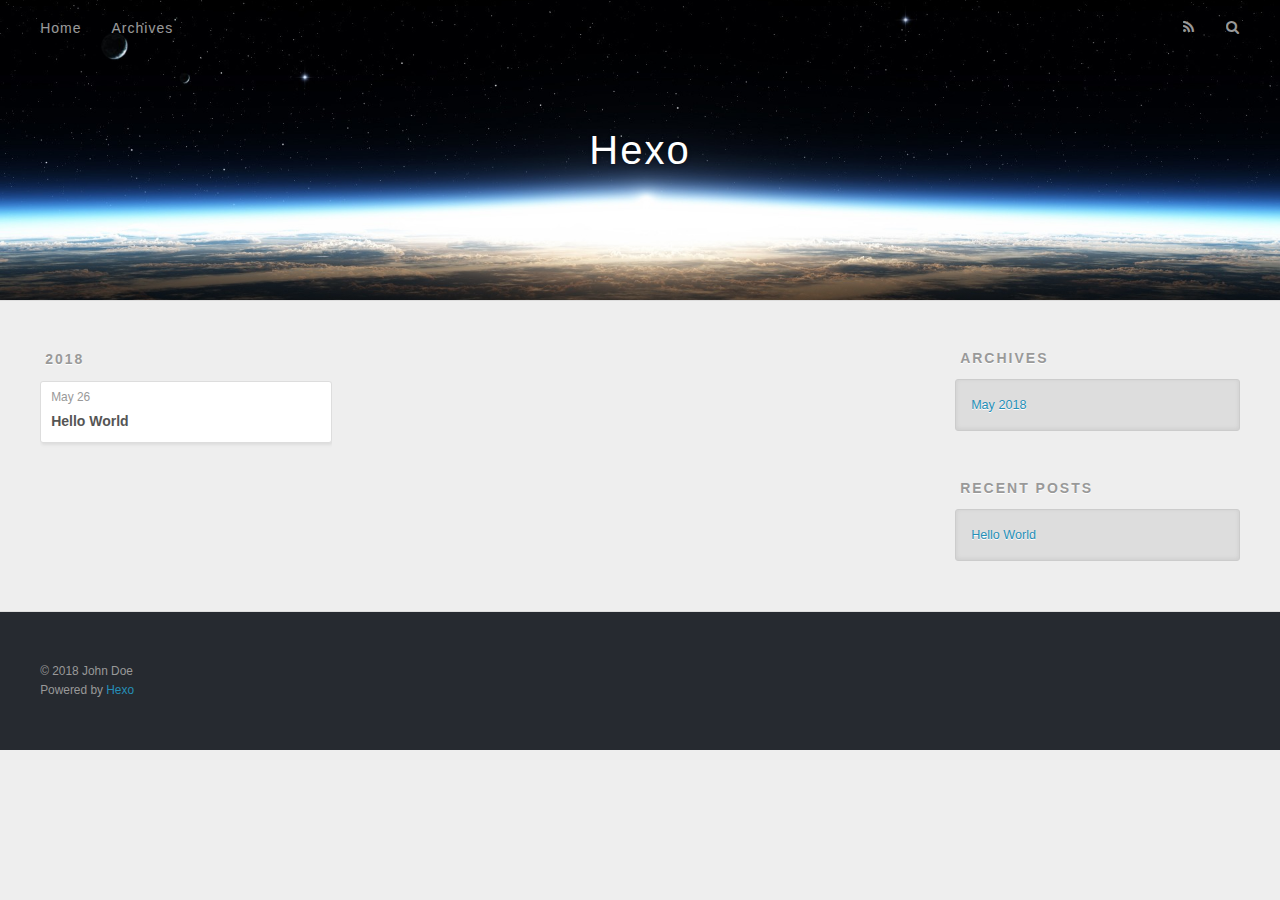
==== archives/index.html @ f0fd04a6 "Site updated: 2018-05-26 12:28:32" ====
<!DOCTYPE html>
<html>
<head>
  <meta charset="utf-8">
  

  
  <title>Archives | Hexo</title>
  <meta name="viewport" content="width=device-width, initial-scale=1, maximum-scale=1">
  <meta property="og:type" content="website">
<meta property="og:title" content="Hexo">
<meta property="og:url" content="http://yoursite.com/archives/index.html">
<meta property="og:site_name" content="Hexo">
<meta property="og:locale" content="default">
<meta name="twitter:card" content="summary">
<meta name="twitter:title" content="Hexo">
  
    <link rel="alternate" href="/atom.xml" title="Hexo" type="application/atom+xml">
  
  
    <link rel="icon" href="/favicon.png">
  
  
    <link href="//fonts.googleapis.com/css?family=Source+Code+Pro" rel="stylesheet" type="text/css">
  
  <link rel="stylesheet" href="/css/style.css">
</head>

<body>
  <div id="container">
    <div id="wrap">
      <header id="header">
  <div id="banner"></div>
  <div id="header-outer" class="outer">
    <div id="header-title" class="inner">
      <h1 id="logo-wrap">
        <a href="/" id="logo">Hexo</a>
      </h1>
      
    </div>
    <div id="header-inner" class="inner">
      <nav id="main-nav">
        <a id="main-nav-toggle" class="nav-icon"></a>
        
          <a class="main-nav-link" href="/">Home</a>
        
          <a class="main-nav-link" href="/archives">Archives</a>
        
      </nav>
      <nav id="sub-nav">
        
          <a id="nav-rss-link" class="nav-icon" href="/atom.xml" title="RSS Feed"></a>
        
        <a id="nav-search-btn" class="nav-icon" title="Search"></a>
      </nav>
      <div id="search-form-wrap">
        <form action="//google.com/search" method="get" accept-charset="UTF-8" class="search-form"><input type="search" name="q" class="search-form-input" placeholder="Search"><button type="submit" class="search-form-submit">&#xF002;</button><input type="hidden" name="sitesearch" value="http://yoursite.com"></form>
      </div>
    </div>
  </div>
</header>
      <div class="outer">
        <section id="main">
  
  
    
    
      
      
      <section class="archives-wrap">
        <div class="archive-year-wrap">
          <a href="/archives/2018" class="archive-year">2018</a>
        </div>
        <div class="archives">
    
    <article class="archive-article archive-type-post">
  <div class="archive-article-inner">
    <header class="archive-article-header">
      <a href="/2018/05/26/hello-world/" class="archive-article-date">
  <time datetime="2018-05-26T02:41:13.609Z" itemprop="datePublished">May 26</time>
</a>
      
  
    <h1 itemprop="name">
      <a class="archive-article-title" href="/2018/05/26/hello-world/">Hello World</a>
    </h1>
  

    </header>
  </div>
</article>
  
  
    </div></section>
  


</section>
        
          <aside id="sidebar">
  
    

  
    

  
    
  
    
  <div class="widget-wrap">
    <h3 class="widget-title">Archives</h3>
    <div class="widget">
      <ul class="archive-list"><li class="archive-list-item"><a class="archive-list-link" href="/archives/2018/05/">May 2018</a></li></ul>
    </div>
  </div>


  
    
  <div class="widget-wrap">
    <h3 class="widget-title">Recent Posts</h3>
    <div class="widget">
      <ul>
        
          <li>
            <a href="/2018/05/26/hello-world/">Hello World</a>
          </li>
        
      </ul>
    </div>
  </div>

  
</aside>
        
      </div>
      <footer id="footer">
  
  <div class="outer">
    <div id="footer-info" class="inner">
      &copy; 2018 John Doe<br>
      Powered by <a href="http://hexo.io/" target="_blank">Hexo</a>
    </div>
  </div>
</footer>
    </div>
    <nav id="mobile-nav">
  
    <a href="/" class="mobile-nav-link">Home</a>
  
    <a href="/archives" class="mobile-nav-link">Archives</a>
  
</nav>
    

<script src="//ajax.googleapis.com/ajax/libs/jquery/2.0.3/jquery.min.js"></script>


  <link rel="stylesheet" href="/fancybox/jquery.fancybox.css">
  <script src="/fancybox/jquery.fancybox.pack.js"></script>


<script src="/js/script.js"></script>



  </div>
</body>
</html>
---- css/style.css ----
body {
  width: 100%;
}
body:before,
body:after {
  content: "";
  display: table;
}
body:after {
  clear: both;
}
html,
body,
div,
span,
applet,
object,
iframe,
h1,
h2,
h3,
h4,
h5,
h6,
p,
blockquote,
pre,
a,
abbr,
acronym,
address,
big,
cite,
code,
del,
dfn,
em,
img,
ins,
kbd,
q,
s,
samp,
small,
strike,
strong,
sub,
sup,
tt,
var,
dl,
dt,
dd,
ol,
ul,
li,
fieldset,
form,
label,
legend,
table,
caption,
tbody,
tfoot,
thead,
tr,
th,
td {
  margin: 0;
  padding: 0;
  border: 0;
  outline: 0;
  font-weight: inherit;
  font-style: inherit;
  font-family: inherit;
  font-size: 100%;
  vertical-align: baseline;
}
body {
  line-height: 1;
  color: #000;
  background: #fff;
}
ol,
ul {
  list-style: none;
}
table {
  border-collapse: separate;
  border-spacing: 0;
  vertical-align: middle;
}
caption,
th,
td {
  text-align: left;
  font-weight: normal;
  vertical-align: middle;
}
a img {
  border: none;
}
input,
button {
  margin: 0;
  padding: 0;
}
input::-moz-focus-inner,
button::-moz-focus-inner {
  border: 0;
  padding: 0;
}
@font-face {
  font-family: FontAwesome;
  font-style: normal;
  font-weight: normal;
  src: url("fonts/fontawesome-webfont.eot?v=#4.0.3");
  src: url("fonts/fontawesome-webfont.eot?#iefix&v=#4.0.3") format("embedded-opentype"), url("fonts/fontawesome-webfont.woff?v=#4.0.3") format("woff"), url("fonts/fontawesome-webfont.ttf?v=#4.0.3") format("truetype"), url("fonts/fontawesome-webfont.svg#fontawesomeregular?v=#4.0.3") format("svg");
}
html,
body,
#container {
  height: 100%;
}
body {
  background: #eee;
  font: 14px -apple-system, BlinkMacSystemFont, "Segoe UI", "Roboto", "Oxygen", "Ubuntu", "Cantarell", "Fira Sans", "Droid Sans", "Helvetica Neue", sans-serif;
  -webkit-text-size-adjust: 100%;
}
.outer {
  max-width: 1220px;
  margin: 0 auto;
  padding: 0 20px;
}
.outer:before,
.outer:after {
  content: "";
  display: table;
}
.outer:after {
  clear: both;
}
.inner {
  display: inline;
  float: left;
  width: 98.33333333333333%;
  margin: 0 0.833333333333333%;
}
.left,
.alignleft {
  float: left;
}
.right,
.alignright {
  float: right;
}
.clear {
  clear: both;
}
#container {
  position: relative;
}
.mobile-nav-on {
  overflow: hidden;
}
#wrap {
  height: 100%;
  width: 100%;
  position: absolute;
  top: 0;
  left: 0;
  -webkit-transition: 0.2s ease-out;
  -moz-transition: 0.2s ease-out;
  -ms-transition: 0.2s ease-out;
  transition: 0.2s ease-out;
  z-index: 1;
  background: #eee;
}
.mobile-nav-on #wrap {
  left: 280px;
}
@media screen and (min-width: 768px) {
  #main {
    display: inline;
    float: left;
    width: 73.33333333333333%;
    margin: 0 0.833333333333333%;
  }
}
.article-date,
.article-category-link,
.archive-year,
.widget-title {
  text-decoration: none;
  text-transform: uppercase;
  letter-spacing: 2px;
  color: #999;
  margin-bottom: 1em;
  margin-left: 5px;
  line-height: 1em;
  text-shadow: 0 1px #fff;
  font-weight: bold;
}
.article-inner,
.archive-article-inner {
  background: #fff;
  -webkit-box-shadow: 1px 2px 3px #ddd;
  box-shadow: 1px 2px 3px #ddd;
  border: 1px solid #ddd;
  border-radius: 3px;
}
.article-entry h1,
.widget h1 {
  font-size: 2em;
}
.article-entry h2,
.widget h2 {
  font-size: 1.5em;
}
.article-entry h3,
.widget h3 {
  font-size: 1.3em;
}
.article-entry h4,
.widget h4 {
  font-size: 1.2em;
}
.article-entry h5,
.widget h5 {
  font-size: 1em;
}
.article-entry h6,
.widget h6 {
  font-size: 1em;
  color: #999;
}
.article-entry hr,
.widget hr {
  border: 1px dashed #ddd;
}
.article-entry strong,
.widget strong {
  font-weight: bold;
}
.article-entry em,
.widget em,
.article-entry cite,
.widget cite {
  font-style: italic;
}
.article-entry sup,
.widget sup,
.article-entry sub,
.widget sub {
  font-size: 0.75em;
  line-height: 0;
  position: relative;
  vertical-align: baseline;
}
.article-entry sup,
.widget sup {
  top: -0.5em;
}
.article-entry sub,
.widget sub {
  bottom: -0.2em;
}
.article-entry small,
.widget small {
  font-size: 0.85em;
}
.article-entry acronym,
.widget acronym,
.article-entry abbr,
.widget abbr {
  border-bottom: 1px dotted;
}
.article-entry ul,
.widget ul,
.article-entry ol,
.widget ol,
.article-entry dl,
.widget dl {
  margin: 0 20px;
  line-height: 1.6em;
}
.article-entry ul ul,
.widget ul ul,
.article-entry ol ul,
.widget ol ul,
.article-entry ul ol,
.widget ul ol,
.article-entry ol ol,
.widget ol ol {
  margin-top: 0;
  margin-bottom: 0;
}
.article-entry ul,
.widget ul {
  list-style: disc;
}
.article-entry ol,
.widget ol {
  list-style: decimal;
}
.article-entry dt,
.widget dt {
  font-weight: bold;
}
#header {
  height: 300px;
  position: relative;
  border-bottom: 1px solid #ddd;
}
#header:before,
#header:after {
  content: "";
  position: absolute;
  left: 0;
  right: 0;
  height: 40px;
}
#header:before {
  top: 0;
  background: -webkit-linear-gradient(rgba(0,0,0,0.2), transparent);
  background: -moz-linear-gradient(rgba(0,0,0,0.2), transparent);
  background: -ms-linear-gradient(rgba(0,0,0,0.2), transparent);
  background: linear-gradient(rgba(0,0,0,0.2), transparent);
}
#header:after {
  bottom: 0;
  background: -webkit-linear-gradient(transparent, rgba(0,0,0,0.2));
  background: -moz-linear-gradient(transparent, rgba(0,0,0,0.2));
  background: -ms-linear-gradient(transparent, rgba(0,0,0,0.2));
  background: linear-gradient(transparent, rgba(0,0,0,0.2));
}
#header-outer {
  height: 100%;
  position: relative;
}
#header-inner {
  position: relative;
  overflow: hidden;
}
#banner {
  position: absolute;
  top: 0;
  left: 0;
  width: 100%;
  height: 100%;
  background: url("images/banner.jpg") center #000;
  -webkit-background-size: cover;
  -moz-background-size: cover;
  background-size: cover;
  z-index: -1;
}
#header-title {
  text-align: center;
  height: 40px;
  position: absolute;
  top: 50%;
  left: 0;
  margin-top: -20px;
}
#logo,
#subtitle {
  text-decoration: none;
  color: #fff;
  font-weight: 300;
  text-shadow: 0 1px 4px rgba(0,0,0,0.3);
}
#logo {
  font-size: 40px;
  line-height: 40px;
  letter-spacing: 2px;
}
#subtitle {
  font-size: 16px;
  line-height: 16px;
  letter-spacing: 1px;
}
#subtitle-wrap {
  margin-top: 16px;
}
#main-nav {
  float: left;
  margin-left: -15px;
}
.nav-icon,
.main-nav-link {
  float: left;
  color: #fff;
  opacity: 0.6;
  text-decoration: none;
  text-shadow: 0 1px rgba(0,0,0,0.2);
  -webkit-transition: opacity 0.2s;
  -moz-transition: opacity 0.2s;
  -ms-transition: opacity 0.2s;
  transition: opacity 0.2s;
  display: block;
  padding: 20px 15px;
}
.nav-icon:hover,
.main-nav-link:hover {
  opacity: 1;
}
.nav-icon {
  font-family: FontAwesome;
  text-align: center;
  font-size: 14px;
  width: 14px;
  height: 14px;
  padding: 20px 15px;
  position: relative;
  cursor: pointer;
}
.main-nav-link {
  font-weight: 300;
  letter-spacing: 1px;
}
@media screen and (max-width: 479px) {
  .main-nav-link {
    display: none;
  }
}
#main-nav-toggle {
  display: none;
}
#main-nav-toggle:before {
  content: "\f0c9";
}
@media screen and (max-width: 479px) {
  #main-nav-toggle {
    display: block;
  }
}
#sub-nav {
  float: right;
  margin-right: -15px;
}
#nav-rss-link:before {
  content: "\f09e";
}
#nav-search-btn:before {
  content: "\f002";
}
#search-form-wrap {
  position: absolute;
  top: 15px;
  width: 150px;
  height: 30px;
  right: -150px;
  opacity: 0;
  -webkit-transition: 0.2s ease-out;
  -moz-transition: 0.2s ease-out;
  -ms-transition: 0.2s ease-out;
  transition: 0.2s ease-out;
}
#search-form-wrap.on {
  opacity: 1;
  right: 0;
}
@media screen and (max-width: 479px) {
  #search-form-wrap {
    width: 100%;
    right: -100%;
  }
}
.search-form {
  position: absolute;
  top: 0;
  left: 0;
  right: 0;
  background: #fff;
  padding: 5px 15px;
  border-radius: 15px;
  -webkit-box-shadow: 0 0 10px rgba(0,0,0,0.3);
  box-shadow: 0 0 10px rgba(0,0,0,0.3);
}
.search-form-input {
  border: none;
  background: none;
  color: #555;
  width: 100%;
  font: 13px -apple-system, BlinkMacSystemFont, "Segoe UI", "Roboto", "Oxygen", "Ubuntu", "Cantarell", "Fira Sans", "Droid Sans", "Helvetica Neue", sans-serif;
  outline: none;
}
.search-form-input::-webkit-search-results-decoration,
.search-form-input::-webkit-search-cancel-button {
  -webkit-appearance: none;
}
.search-form-submit {
  position: absolute;
  top: 50%;
  right: 10px;
  margin-top: -7px;
  font: 13px FontAwesome;
  border: none;
  background: none;
  color: #bbb;
  cursor: pointer;
}
.search-form-submit:hover,
.search-form-submit:focus {
  color: #777;
}
.article {
  margin: 50px 0;
}
.article-inner {
  overflow: hidden;
}
.article-meta:before,
.article-meta:after {
  content: "";
  display: table;
}
.article-meta:after {
  clear: both;
}
.article-date {
  float: left;
}
.article-category {
  float: left;
  line-height: 1em;
  color: #ccc;
  text-shadow: 0 1px #fff;
  margin-left: 8px;
}
.article-category:before {
  content: "\2022";
}
.article-category-link {
  margin: 0 12px 1em;
}
.article-header {
  padding: 20px 20px 0;
}
.article-title {
  text-decoration: none;
  font-size: 2em;
  font-weight: bold;
  color: #555;
  line-height: 1.1em;
  -webkit-transition: color 0.2s;
  -moz-transition: color 0.2s;
  -ms-transition: color 0.2s;
  transition: color 0.2s;
}
a.article-title:hover {
  color: #258fb8;
}
.article-entry {
  color: #555;
  padding: 0 20px;
}
.article-entry:before,
.article-entry:after {
  content: "";
  display: table;
}
.article-entry:after {
  clear: both;
}
.article-entry p,
.article-entry table {
  line-height: 1.6em;
  margin: 1.6em 0;
}
.article-entry h1,
.article-entry h2,
.article-entry h3,
.article-entry h4,
.article-entry h5,
.article-entry h6 {
  font-weight: bold;
}
.article-entry h1,
.article-entry h2,
.article-entry h3,
.article-entry h4,
.article-entry h5,
.article-entry h6 {
  line-height: 1.1em;
  margin: 1.1em 0;
}
.article-entry a {
  color: #258fb8;
  text-decoration: none;
}
.article-entry a:hover {
  text-decoration: underline;
}
.article-entry ul,
.article-entry ol,
.article-entry dl {
  margin-top: 1.6em;
  margin-bottom: 1.6em;
}
.article-entry img,
.article-entry video {
  max-width: 100%;
  height: auto;
  display: block;
  margin: auto;
}
.article-entry iframe {
  border: none;
}
.article-entry table {
  width: 100%;
  border-collapse: collapse;
  border-spacing: 0;
}
.article-entry th {
  font-weight: bold;
  border-bottom: 3px solid #ddd;
  padding-bottom: 0.5em;
}
.article-entry td {
  border-bottom: 1px solid #ddd;
  padding: 10px 0;
}
.article-entry blockquote {
  font-family: Georgia, "Times New Roman", serif;
  font-size: 1.4em;
  margin: 1.6em 20px;
  text-align: center;
}
.article-entry blockquote footer {
  font-size: 14px;
  margin: 1.6em 0;
  font-family: -apple-system, BlinkMacSystemFont, "Segoe UI", "Roboto", "Oxygen", "Ubuntu", "Cantarell", "Fira Sans", "Droid Sans", "Helvetica Neue", sans-serif;
}
.article-entry blockquote footer cite:before {
  content: "—";
  padding: 0 0.5em;
}
.article-entry .pullquote {
  text-align: left;
  width: 45%;
  margin: 0;
}
.article-entry .pullquote.left {
  margin-left: 0.5em;
  margin-right: 1em;
}
.article-entry .pullquote.right {
  margin-right: 0.5em;
  margin-left: 1em;
}
.article-entry .caption {
  color: #999;
  display: block;
  font-size: 0.9em;
  margin-top: 0.5em;
  position: relative;
  text-align: center;
}
.article-entry .video-container {
  position: relative;
  padding-top: 56.25%;
  height: 0;
  overflow: hidden;
}
.article-entry .video-container iframe,
.article-entry .video-container object,
.article-entry .video-container embed {
  position: absolute;
  top: 0;
  left: 0;
  width: 100%;
  height: 100%;
  margin-top: 0;
}
.article-more-link a {
  display: inline-block;
  line-height: 1em;
  padding: 6px 15px;
  border-radius: 15px;
  background: #eee;
  color: #999;
  text-shadow: 0 1px #fff;
  text-decoration: none;
}
.article-more-link a:hover {
  background: #258fb8;
  color: #fff;
  text-decoration: none;
  text-shadow: 0 1px #1e7293;
}
.article-footer {
  font-size: 0.85em;
  line-height: 1.6em;
  border-top: 1px solid #ddd;
  padding-top: 1.6em;
  margin: 0 20px 20px;
}
.article-footer:before,
.article-footer:after {
  content: "";
  display: table;
}
.article-footer:after {
  clear: both;
}
.article-footer a {
  color: #999;
  text-decoration: none;
}
.article-footer a:hover {
  color: #555;
}
.article-tag-list-item {
  float: left;
  margin-right: 10px;
}
.article-tag-list-link:before {
  content: "#";
}
.article-comment-link {
  float: right;
}
.article-comment-link:before {
  content: "\f075";
  font-family: FontAwesome;
  padding-right: 8px;
}
.article-share-link {
  cursor: pointer;
  float: right;
  margin-left: 20px;
}
.article-share-link:before {
  content: "\f064";
  font-family: FontAwesome;
  padding-right: 6px;
}
#article-nav {
  position: relative;
}
#article-nav:before,
#article-nav:after {
  content: "";
  display: table;
}
#article-nav:after {
  clear: both;
}
@media screen and (min-width: 768px) {
  #article-nav {
    margin: 50px 0;
  }
  #article-nav:before {
    width: 8px;
    height: 8px;
    position: absolute;
    top: 50%;
    left: 50%;
    margin-top: -4px;
    margin-left: -4px;
    content: "";
    border-radius: 50%;
    background: #ddd;
    -webkit-box-shadow: 0 1px 2px #fff;
    box-shadow: 0 1px 2px #fff;
  }
}
.article-nav-link-wrap {
  text-decoration: none;
  text-shadow: 0 1px #fff;
  color: #999;
  -webkit-box-sizing: border-box;
  -moz-box-sizing: border-box;
  box-sizing: border-box;
  margin-top: 50px;
  text-align: center;
  display: block;
}
.article-nav-link-wrap:hover {
  color: #555;
}
@media screen and (min-width: 768px) {
  .article-nav-link-wrap {
    width: 50%;
    margin-top: 0;
  }
}
@media screen and (min-width: 768px) {
  #article-nav-newer {
    float: left;
    text-align: right;
    padding-right: 20px;
  }
}
@media screen and (min-width: 768px) {
  #article-nav-older {
    float: right;
    text-align: left;
    padding-left: 20px;
  }
}
.article-nav-caption {
  text-transform: uppercase;
  letter-spacing: 2px;
  color: #ddd;
  line-height: 1em;
  font-weight: bold;
}
#article-nav-newer .article-nav-caption {
  margin-right: -2px;
}
.article-nav-title {
  font-size: 0.85em;
  line-height: 1.6em;
  margin-top: 0.5em;
}
.article-share-box {
  position: absolute;
  display: none;
  background: #fff;
  -webkit-box-shadow: 1px 2px 10px rgba(0,0,0,0.2);
  box-shadow: 1px 2px 10px rgba(0,0,0,0.2);
  border-radius: 3px;
  margin-left: -145px;
  overflow: hidden;
  z-index: 1;
}
.article-share-box.on {
  display: block;
}
.article-share-input {
  width: 100%;
  background: none;
  -webkit-box-sizing: border-box;
  -moz-box-sizing: border-box;
  box-sizing: border-box;
  font: 14px -apple-system, BlinkMacSystemFont, "Segoe UI", "Roboto", "Oxygen", "Ubuntu", "Cantarell", "Fira Sans", "Droid Sans", "Helvetica Neue", sans-serif;
  padding: 0 15px;
  color: #555;
  outline: none;
  border: 1px solid #ddd;
  border-radius: 3px 3px 0 0;
  height: 36px;
  line-height: 36px;
}
.article-share-links {
  background: #eee;
}
.article-share-links:before,
.article-share-links:after {
  content: "";
  display: table;
}
.article-share-links:after {
  clear: both;
}
.article-share-twitter,
.article-share-facebook,
.article-share-pinterest,
.article-share-google {
  width: 50px;
  height: 36px;
  display: block;
  float: left;
  position: relative;
  color: #999;
  text-shadow: 0 1px #fff;
}
.article-share-twitter:before,
.article-share-facebook:before,
.article-share-pinterest:before,
.article-share-google:before {
  font-size: 20px;
  font-family: FontAwesome;
  width: 20px;
  height: 20px;
  position: absolute;
  top: 50%;
  left: 50%;
  margin-top: -10px;
  margin-left: -10px;
  text-align: center;
}
.article-share-twitter:hover,
.article-share-facebook:hover,
.article-share-pinterest:hover,
.article-share-google:hover {
  color: #fff;
}
.article-share-twitter:before {
  content: "\f099";
}
.article-share-twitter:hover {
  background: #00aced;
  text-shadow: 0 1px #008abe;
}
.article-share-facebook:before {
  content: "\f09a";
}
.article-share-facebook:hover {
  background: #3b5998;
  text-shadow: 0 1px #2f477a;
}
.article-share-pinterest:before {
  content: "\f0d2";
}
.article-share-pinterest:hover {
  background: #cb2027;
  text-shadow: 0 1px #a21a1f;
}
.article-share-google:before {
  content: "\f0d5";
}
.article-share-google:hover {
  background: #dd4b39;
  text-shadow: 0 1px #be3221;
}
.article-gallery {
  background: #000;
  position: relative;
}
.article-gallery-photos {
  position: relative;
  overflow: hidden;
}
.article-gallery-img {
  display: none;
  max-width: 100%;
}
.article-gallery-img:first-child {
  display: block;
}
.article-gallery-img.loaded {
  position: absolute;
  display: block;
}
.article-gallery-img img {
  display: block;
  max-width: 100%;
  margin: 0 auto;
}
#comments {
  background: #fff;
  -webkit-box-shadow: 1px 2px 3px #ddd;
  box-shadow: 1px 2px 3px #ddd;
  padding: 20px;
  border: 1px solid #ddd;
  border-radius: 3px;
  margin: 50px 0;
}
#comments a {
  color: #258fb8;
}
.archives-wrap {
  margin: 50px 0;
}
.archives:before,
.archives:after {
  content: "";
  display: table;
}
.archives:after {
  clear: both;
}
.archive-year-wrap {
  margin-bottom: 1em;
}
.archives {
  -webkit-column-gap: 10px;
  -moz-column-gap: 10px;
  column-gap: 10px;
}
@media screen and (min-width: 480px) and (max-width: 767px) {
  .archives {
    -webkit-column-count: 2;
    -moz-column-count: 2;
    column-count: 2;
  }
}
@media screen and (min-width: 768px) {
  .archives {
    -webkit-column-count: 3;
    -moz-column-count: 3;
    column-count: 3;
  }
}
.archive-article {
  -webkit-column-break-inside: avoid;
  page-break-inside: avoid;
  overflow: hidden;
  break-inside: avoid-column;
}
.archive-article-inner {
  padding: 10px;
  margin-bottom: 15px;
}
.archive-article-title {
  text-decoration: none;
  font-weight: bold;
  color: #555;
  -webkit-transition: color 0.2s;
  -moz-transition: color 0.2s;
  -ms-transition: color 0.2s;
  transition: color 0.2s;
  line-height: 1.6em;
}
.archive-article-title:hover {
  color: #258fb8;
}
.archive-article-footer {
  margin-top: 1em;
}
.archive-article-date {
  color: #999;
  text-decoration: none;
  font-size: 0.85em;
  line-height: 1em;
  margin-bottom: 0.5em;
  display: block;
}
#page-nav {
  margin: 50px auto;
  background: #fff;
  -webkit-box-shadow: 1px 2px 3px #ddd;
  box-shadow: 1px 2px 3px #ddd;
  border: 1px solid #ddd;
  border-radius: 3px;
  text-align: center;
  color: #999;
  overflow: hidden;
}
#page-nav:before,
#page-nav:after {
  content: "";
  display: table;
}
#page-nav:after {
  clear: both;
}
#page-nav a,
#page-nav span {
  padding: 10px 20px;
  line-height: 1;
  height: 2ex;
}
#page-nav a {
  color: #999;
  text-decoration: none;
}
#page-nav a:hover {
  background: #999;
  color: #fff;
}
#page-nav .prev {
  float: left;
}
#page-nav .next {
  float: right;
}
#page-nav .page-number {
  display: inline-block;
}
@media screen and (max-width: 479px) {
  #page-nav .page-number {
    display: none;
  }
}
#page-nav .current {
  color: #555;
  font-weight: bold;
}
#page-nav .space {
  color: #ddd;
}
#footer {
  background: #262a30;
  padding: 50px 0;
  border-top: 1px solid #ddd;
  color: #999;
}
#footer a {
  color: #258fb8;
  text-decoration: none;
}
#footer a:hover {
  text-decoration: underline;
}
#footer-info {
  line-height: 1.6em;
  font-size: 0.85em;
}
.article-entry pre,
.article-entry .highlight {
  background: #2d2d2d;
  margin: 0 -20px;
  padding: 15px 20px;
  border-style: solid;
  border-color: #ddd;
  border-width: 1px 0;
  overflow: auto;
  color: #ccc;
  line-height: 22.400000000000002px;
}
.article-entry .highlight .gutter pre,
.article-entry .gist .gist-file .gist-data .line-numbers {
  color: #666;
  font-size: 0.85em;
}
.article-entry pre,
.article-entry code {
  font-family: "Source Code Pro", Consolas, Monaco, Menlo, Consolas, monospace;
}
.article-entry code {
  background: #eee;
  text-shadow: 0 1px #fff;
  padding: 0 0.3em;
}
.article-entry pre code {
  background: none;
  text-shadow: none;
  padding: 0;
}
.article-entry .highlight pre {
  border: none;
  margin: 0;
  padding: 0;
}
.article-entry .highlight table {
  margin: 0;
  width: auto;
}
.article-entry .highlight td {
  border: none;
  padding: 0;
}
.article-entry .highlight figcaption {
  font-size: 0.85em;
  color: #999;
  line-height: 1em;
  margin-bottom: 1em;
}
.article-entry .highlight figcaption:before,
.article-entry .highlight figcaption:after {
  content: "";
  display: table;
}
.article-entry .highlight figcaption:after {
  clear: both;
}
.article-entry .highlight figcaption a {
  float: right;
}
.article-entry .highlight .gutter pre {
  text-align: right;
  padding-right: 20px;
}
.article-entry .highlight .line {
  height: 22.400000000000002px;
}
.article-entry .highlight .line.marked {
  background: #515151;
}
.article-entry .gist {
  margin: 0 -20px;
  border-style: solid;
  border-color: #ddd;
  border-width: 1px 0;
  background: #2d2d2d;
  padding: 15px 20px 15px 0;
}
.article-entry .gist .gist-file {
  border: none;
  font-family: "Source Code Pro", Consolas, Monaco, Menlo, Consolas, monospace;
  margin: 0;
}
.article-entry .gist .gist-file .gist-data {
  background: none;
  border: none;
}
.article-entry .gist .gist-file .gist-data .line-numbers {
  background: none;
  border: none;
  padding: 0 20px 0 0;
}
.article-entry .gist .gist-file .gist-data .line-data {
  padding: 0 !important;
}
.article-entry .gist .gist-file .highlight {
  margin: 0;
  padding: 0;
  border: none;
}
.article-entry .gist .gist-file .gist-meta {
  background: #2d2d2d;
  color: #999;
  font: 0.85em -apple-system, BlinkMacSystemFont, "Segoe UI", "Roboto", "Oxygen", "Ubuntu", "Cantarell", "Fira Sans", "Droid Sans", "Helvetica Neue", sans-serif;
  text-shadow: 0 0;
  padding: 0;
  margin-top: 1em;
  margin-left: 20px;
}
.article-entry .gist .gist-file .gist-meta a {
  color: #258fb8;
  font-weight: normal;
}
.article-entry .gist .gist-file .gist-meta a:hover {
  text-decoration: underline;
}
pre .comment,
pre .title {
  color: #999;
}
pre .variable,
pre .attribute,
pre .tag,
pre .regexp,
pre .ruby .constant,
pre .xml .tag .title,
pre .xml .pi,
pre .xml .doctype,
pre .html .doctype,
pre .css .id,
pre .css .class,
pre .css .pseudo {
  color: #f2777a;
}
pre .number,
pre .preprocessor,
pre .built_in,
pre .literal,
pre .params,
pre .constant {
  color: #f99157;
}
pre .class,
pre .ruby .class .title,
pre .css .rules .attribute {
  color: #9c9;
}
pre .string,
pre .value,
pre .inheritance,
pre .header,
pre .ruby .symbol,
pre .xml .cdata {
  color: #9c9;
}
pre .css .hexcolor {
  color: #6cc;
}
pre .function,
pre .python .decorator,
pre .python .title,
pre .ruby .function .title,
pre .ruby .title .keyword,
pre .perl .sub,
pre .javascript .title,
pre .coffeescript .title {
  color: #69c;
}
pre .keyword,
pre .javascript .function {
  color: #c9c;
}
@media screen and (max-width: 479px) {
  #mobile-nav {
    position: absolute;
    top: 0;
    left: 0;
    width: 280px;
    height: 100%;
    background: #191919;
    border-right: 1px solid #fff;
  }
}
@media screen and (max-width: 479px) {
  .mobile-nav-link {
    display: block;
    color: #999;
    text-decoration: none;
    padding: 15px 20px;
    font-weight: bold;
  }
  .mobile-nav-link:hover {
    color: #fff;
  }
}
@media screen and (min-width: 768px) {
  #sidebar {
    display: inline;
    float: left;
    width: 23.333333333333332%;
    margin: 0 0.833333333333333%;
  }
}
.widget-wrap {
  margin: 50px 0;
}
.widget {
  color: #777;
  text-shadow: 0 1px #fff;
  background: #ddd;
  -webkit-box-shadow: 0 -1px 4px #ccc inset;
  box-shadow: 0 -1px 4px #ccc inset;
  border: 1px solid #ccc;
  padding: 15px;
  border-radius: 3px;
}
.widget a {
  color: #258fb8;
  text-decoration: none;
}
.widget a:hover {
  text-decoration: underline;
}
.widget ul ul,
.widget ol ul,
.widget dl ul,
.widget ul ol,
.widget ol ol,
.widget dl ol,
.widget ul dl,
.widget ol dl,
.widget dl dl {
  margin-left: 15px;
  list-style: disc;
}
.widget {
  line-height: 1.6em;
  word-wrap: break-word;
  font-size: 0.9em;
}
.widget ul,
.widget ol {
  list-style: none;
  margin: 0;
}
.widget ul ul,
.widget ol ul,
.widget ul ol,
.widget ol ol {
  margin: 0 20px;
}
.widget ul ul,
.widget ol ul {
  list-style: disc;
}
.widget ul ol,
.widget ol ol {
  list-style: decimal;
}
.category-list-count,
.tag-list-count,
.archive-list-count {
  padding-left: 5px;
  color: #999;
  font-size: 0.85em;
}
.category-list-count:before,
.tag-list-count:before,
.archive-list-count:before {
  content: "(";
}
.category-list-count:after,
.tag-list-count:after,
.archive-list-count:after {
  content: ")";
}
.tagcloud a {
  margin-right: 5px;
  display: inline-block;
}
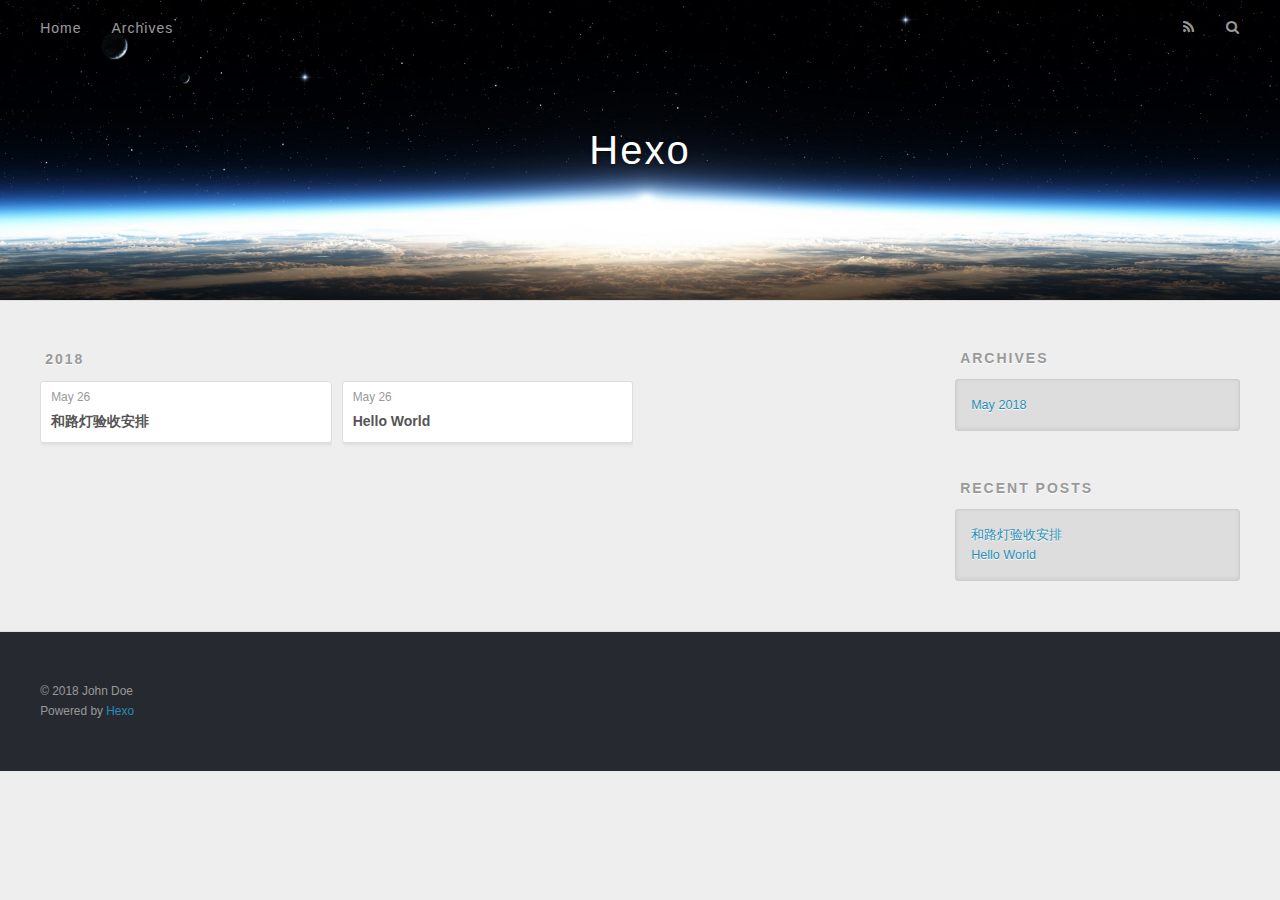
==== commit 652731a9: "Site updated: 2018-05-26 12:45:57" ====
--- a/archives/index.html
+++ b/archives/index.html
@@ -76,6 +76,25 @@
     <article class="archive-article archive-type-post">
   <div class="archive-article-inner">
     <header class="archive-article-header">
+      <a href="/2018/05/26/和路灯验收安排/" class="archive-article-date">
+  <time datetime="2018-05-26T04:44:38.000Z" itemprop="datePublished">May 26</time>
+</a>
+      
+  
+    <h1 itemprop="name">
+      <a class="archive-article-title" href="/2018/05/26/和路灯验收安排/">和路灯验收安排</a>
+    </h1>
+  
+
+    </header>
+  </div>
+</article>
+  
+    
+    
+    <article class="archive-article archive-type-post">
+  <div class="archive-article-inner">
+    <header class="archive-article-header">
       <a href="/2018/05/26/hello-world/" class="archive-article-date">
   <time datetime="2018-05-26T02:41:13.609Z" itemprop="datePublished">May 26</time>
 </a>
@@ -124,6 +143,10 @@
       <ul>
         
           <li>
+            <a href="/2018/05/26/和路灯验收安排/">和路灯验收安排</a>
+          </li>
+        
+          <li>
             <a href="/2018/05/26/hello-world/">Hello World</a>
           </li>
         
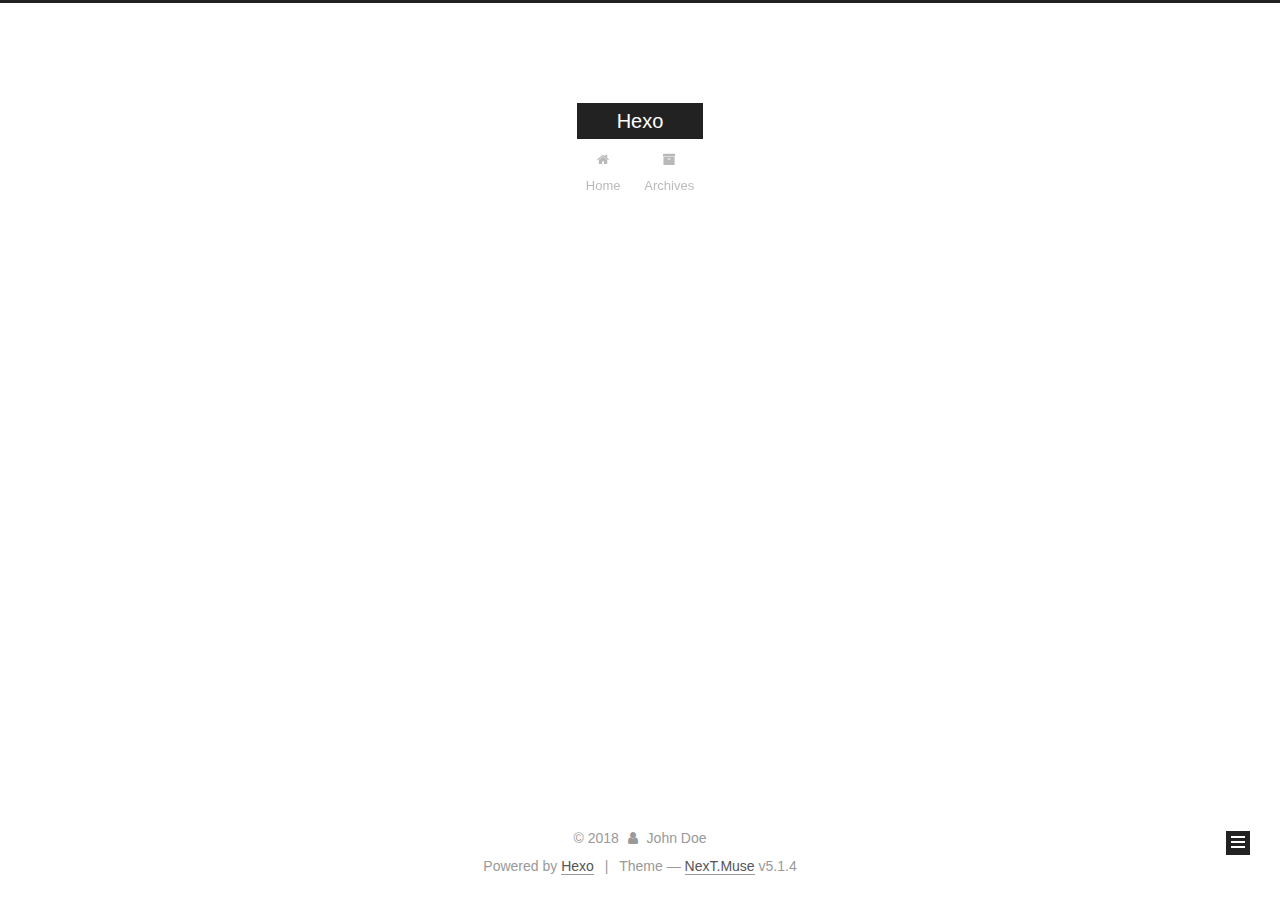
==== commit efe0adf3: "Site updated: 2018-05-26 13:30:49" ====
--- a/archives/index.html
+++ b/archives/index.html
@@ -1,193 +1,588 @@
 <!DOCTYPE html>
-<html>
+
+
+
+  
+
+
+<html class="theme-next muse use-motion" lang="">
 <head>
-  <meta charset="utf-8">
-  
-
-  
-  <title>Archives | Hexo</title>
-  <meta name="viewport" content="width=device-width, initial-scale=1, maximum-scale=1">
-  <meta property="og:type" content="website">
+  <meta charset="UTF-8"/>
+<meta http-equiv="X-UA-Compatible" content="IE=edge" />
+<meta name="viewport" content="width=device-width, initial-scale=1, maximum-scale=1"/>
+<meta name="theme-color" content="#222">
+
+
+
+
+
+
+
+
+
+<meta http-equiv="Cache-Control" content="no-transform" />
+<meta http-equiv="Cache-Control" content="no-siteapp" />
+
+
+
+
+
+
+
+
+
+
+
+
+
+
+
+
+  
+  
+  <link href="/lib/fancybox/source/jquery.fancybox.css?v=2.1.5" rel="stylesheet" type="text/css" />
+
+
+
+
+
+
+
+<link href="/lib/font-awesome/css/font-awesome.min.css?v=4.6.2" rel="stylesheet" type="text/css" />
+
+<link href="/css/main.css?v=5.1.4" rel="stylesheet" type="text/css" />
+
+
+  <link rel="apple-touch-icon" sizes="180x180" href="/images/apple-touch-icon-next.png?v=5.1.4">
+
+
+  <link rel="icon" type="image/png" sizes="32x32" href="/images/favicon-32x32-next.png?v=5.1.4">
+
+
+  <link rel="icon" type="image/png" sizes="16x16" href="/images/favicon-16x16-next.png?v=5.1.4">
+
+
+  <link rel="mask-icon" href="/images/logo.svg?v=5.1.4" color="#222">
+
+
+
+
+
+  <meta name="keywords" content="Hexo, NexT" />
+
+
+
+
+
+
+
+
+
+
+<meta property="og:type" content="website">
 <meta property="og:title" content="Hexo">
 <meta property="og:url" content="http://yoursite.com/archives/index.html">
 <meta property="og:site_name" content="Hexo">
 <meta property="og:locale" content="default">
 <meta name="twitter:card" content="summary">
 <meta name="twitter:title" content="Hexo">
-  
-    <link rel="alternate" href="/atom.xml" title="Hexo" type="application/atom+xml">
-  
-  
-    <link rel="icon" href="/favicon.png">
-  
-  
-    <link href="//fonts.googleapis.com/css?family=Source+Code+Pro" rel="stylesheet" type="text/css">
-  
-  <link rel="stylesheet" href="/css/style.css">
+
+
+
+<script type="text/javascript" id="hexo.configurations">
+  var NexT = window.NexT || {};
+  var CONFIG = {
+    root: '/',
+    scheme: 'Muse',
+    version: '5.1.4',
+    sidebar: {"position":"left","display":"post","offset":12,"b2t":false,"scrollpercent":false,"onmobile":false},
+    fancybox: true,
+    tabs: true,
+    motion: {"enable":true,"async":false,"transition":{"post_block":"fadeIn","post_header":"slideDownIn","post_body":"slideDownIn","coll_header":"slideLeftIn","sidebar":"slideUpIn"}},
+    duoshuo: {
+      userId: '0',
+      author: 'Author'
+    },
+    algolia: {
+      applicationID: '',
+      apiKey: '',
+      indexName: '',
+      hits: {"per_page":10},
+      labels: {"input_placeholder":"Search for Posts","hits_empty":"We didn't find any results for the search: ${query}","hits_stats":"${hits} results found in ${time} ms"}
+    }
+  };
+</script>
+
+
+
+  <link rel="canonical" href="http://yoursite.com/archives/"/>
+
+
+
+
+
+  <title>Archive | Hexo</title>
+  
+
+
+
+
+
+
+
+
 </head>
 
-<body>
-  <div id="container">
-    <div id="wrap">
-      <header id="header">
-  <div id="banner"></div>
-  <div id="header-outer" class="outer">
-    <div id="header-title" class="inner">
-      <h1 id="logo-wrap">
-        <a href="/" id="logo">Hexo</a>
-      </h1>
-      
+<body itemscope itemtype="http://schema.org/WebPage" lang="default">
+
+  
+  
+    
+  
+
+  <div class="container sidebar-position-left page-archive">
+    <div class="headband"></div>
+
+    <header id="header" class="header" itemscope itemtype="http://schema.org/WPHeader">
+      <div class="header-inner"><div class="site-brand-wrapper">
+  <div class="site-meta ">
+    
+
+    <div class="custom-logo-site-title">
+      <a href="/"  class="brand" rel="start">
+        <span class="logo-line-before"><i></i></span>
+        <span class="site-title">Hexo</span>
+        <span class="logo-line-after"><i></i></span>
+      </a>
     </div>
-    <div id="header-inner" class="inner">
-      <nav id="main-nav">
-        <a id="main-nav-toggle" class="nav-icon"></a>
-        
-          <a class="main-nav-link" href="/">Home</a>
-        
-          <a class="main-nav-link" href="/archives">Archives</a>
-        
-      </nav>
-      <nav id="sub-nav">
-        
-          <a id="nav-rss-link" class="nav-icon" href="/atom.xml" title="RSS Feed"></a>
-        
-        <a id="nav-search-btn" class="nav-icon" title="Search"></a>
-      </nav>
-      <div id="search-form-wrap">
-        <form action="//google.com/search" method="get" accept-charset="UTF-8" class="search-form"><input type="search" name="q" class="search-form-input" placeholder="Search"><button type="submit" class="search-form-submit">&#xF002;</button><input type="hidden" name="sitesearch" value="http://yoursite.com"></form>
+      
+        <p class="site-subtitle"></p>
+      
+  </div>
+
+  <div class="site-nav-toggle">
+    <button>
+      <span class="btn-bar"></span>
+      <span class="btn-bar"></span>
+      <span class="btn-bar"></span>
+    </button>
+  </div>
+</div>
+
+<nav class="site-nav">
+  
+
+  
+    <ul id="menu" class="menu">
+      
+        
+        <li class="menu-item menu-item-home">
+          <a href="/" rel="section">
+            
+              <i class="menu-item-icon fa fa-fw fa-home"></i> <br />
+            
+            Home
+          </a>
+        </li>
+      
+        
+        <li class="menu-item menu-item-archives">
+          <a href="/archives/" rel="section">
+            
+              <i class="menu-item-icon fa fa-fw fa-archive"></i> <br />
+            
+            Archives
+          </a>
+        </li>
+      
+
+      
+    </ul>
+  
+
+  
+</nav>
+
+
+
+ </div>
+    </header>
+
+    <main id="main" class="main">
+      <div class="main-inner">
+        <div class="content-wrap">
+          <div id="content" class="content">
+            
+
+  
+  
+  
+  <div class="post-block archive">
+    <div id="posts" class="posts-collapse">
+      <span class="archive-move-on"></span>
+
+      <span class="archive-page-counter">
+        
+        
+        
+          
+        
+        Um..! 2 posts in total. Keep on posting.
+      </span>
+
+      
+
+        
+        
+        
+
+        
+          
+          <div class="collection-title">
+            <h1 class="archive-year" id="archive-year-2018">2018</h1>
+          </div>
+        
+        
+
+        
+
+  <article class="post post-type-normal" itemscope itemtype="http://schema.org/Article">
+    <header class="post-header">
+
+      <h2 class="post-title">
+        
+            <a class="post-title-link" href="/2018/05/26/和路灯验收安排/" itemprop="url">
+              
+                <span itemprop="name">和路灯验收安排</span>
+              
+            </a>
+        
+      </h2>
+
+      <div class="post-meta">
+        <time class="post-time" itemprop="dateCreated"
+              datetime="2018-05-26T12:44:38+08:00"
+              content="2018-05-26" >
+          05-26
+        </time>
       </div>
+
+    </header>
+  </article>
+
+
+
+      
+
+        
+        
+        
+
+        
+        
+
+        
+
+  <article class="post post-type-normal" itemscope itemtype="http://schema.org/Article">
+    <header class="post-header">
+
+      <h2 class="post-title">
+        
+            <a class="post-title-link" href="/2018/05/26/hello-world/" itemprop="url">
+              
+                <span itemprop="name">Hello World</span>
+              
+            </a>
+        
+      </h2>
+
+      <div class="post-meta">
+        <time class="post-time" itemprop="dateCreated"
+              datetime="2018-05-26T10:41:13+08:00"
+              content="2018-05-26" >
+          05-26
+        </time>
+      </div>
+
+    </header>
+  </article>
+
+
+
+      
+
     </div>
   </div>
-</header>
-      <div class="outer">
-        <section id="main">
-  
-  
-    
-    
-      
-      
-      <section class="archives-wrap">
-        <div class="archive-year-wrap">
-          <a href="/archives/2018" class="archive-year">2018</a>
+  
+  
+  
+
+  
+
+
+
+          </div>
+          
+
+
+          
+
         </div>
-        <div class="archives">
-    
-    <article class="archive-article archive-type-post">
-  <div class="archive-article-inner">
-    <header class="archive-article-header">
-      <a href="/2018/05/26/和路灯验收安排/" class="archive-article-date">
-  <time datetime="2018-05-26T04:44:38.000Z" itemprop="datePublished">May 26</time>
-</a>
-      
-  
-    <h1 itemprop="name">
-      <a class="archive-article-title" href="/2018/05/26/和路灯验收安排/">和路灯验收安排</a>
-    </h1>
-  
-
-    </header>
-  </div>
-</article>
-  
-    
-    
-    <article class="archive-article archive-type-post">
-  <div class="archive-article-inner">
-    <header class="archive-article-header">
-      <a href="/2018/05/26/hello-world/" class="archive-article-date">
-  <time datetime="2018-05-26T02:41:13.609Z" itemprop="datePublished">May 26</time>
-</a>
-      
-  
-    <h1 itemprop="name">
-      <a class="archive-article-title" href="/2018/05/26/hello-world/">Hello World</a>
-    </h1>
-  
-
-    </header>
-  </div>
-</article>
-  
-  
-    </div></section>
-  
-
-
-</section>
-        
-          <aside id="sidebar">
-  
-    
-
-  
-    
-
-  
-    
-  
-    
-  <div class="widget-wrap">
-    <h3 class="widget-title">Archives</h3>
-    <div class="widget">
-      <ul class="archive-list"><li class="archive-list-item"><a class="archive-list-link" href="/archives/2018/05/">May 2018</a></li></ul>
+        
+          
+  
+  <div class="sidebar-toggle">
+    <div class="sidebar-toggle-line-wrap">
+      <span class="sidebar-toggle-line sidebar-toggle-line-first"></span>
+      <span class="sidebar-toggle-line sidebar-toggle-line-middle"></span>
+      <span class="sidebar-toggle-line sidebar-toggle-line-last"></span>
     </div>
   </div>
 
-
-  
+  <aside id="sidebar" class="sidebar">
     
-  <div class="widget-wrap">
-    <h3 class="widget-title">Recent Posts</h3>
-    <div class="widget">
-      <ul>
-        
-          <li>
-            <a href="/2018/05/26/和路灯验收安排/">和路灯验收安排</a>
-          </li>
-        
-          <li>
-            <a href="/2018/05/26/hello-world/">Hello World</a>
-          </li>
-        
-      </ul>
+    <div class="sidebar-inner">
+
+      
+
+      
+
+      <section class="site-overview-wrap sidebar-panel sidebar-panel-active">
+        <div class="site-overview">
+          <div class="site-author motion-element" itemprop="author" itemscope itemtype="http://schema.org/Person">
+            
+              <p class="site-author-name" itemprop="name">John Doe</p>
+              <p class="site-description motion-element" itemprop="description"></p>
+          </div>
+
+          <nav class="site-state motion-element">
+
+            
+              <div class="site-state-item site-state-posts">
+              
+                <a href="/archives/">
+              
+                  <span class="site-state-item-count">2</span>
+                  <span class="site-state-item-name">posts</span>
+                </a>
+              </div>
+            
+
+            
+
+            
+
+          </nav>
+
+          
+
+          
+
+          
+          
+
+          
+          
+
+          
+
+        </div>
+      </section>
+
+      
+
+      
+
     </div>
+  </aside>
+
+
+        
+      </div>
+    </main>
+
+    <footer id="footer" class="footer">
+      <div class="footer-inner">
+        <div class="copyright">&copy; <span itemprop="copyrightYear">2018</span>
+  <span class="with-love">
+    <i class="fa fa-user"></i>
+  </span>
+  <span class="author" itemprop="copyrightHolder">John Doe</span>
+
+  
+</div>
+
+
+  <div class="powered-by">Powered by <a class="theme-link" target="_blank" href="https://hexo.io">Hexo</a></div>
+
+
+
+  <span class="post-meta-divider">|</span>
+
+
+
+  <div class="theme-info">Theme &mdash; <a class="theme-link" target="_blank" href="https://github.com/iissnan/hexo-theme-next">NexT.Muse</a> v5.1.4</div>
+
+
+
+
+        
+
+
+
+
+
+
+
+        
+      </div>
+    </footer>
+
+    
+      <div class="back-to-top">
+        <i class="fa fa-arrow-up"></i>
+        
+      </div>
+    
+
+    
+
   </div>
 
   
-</aside>
-        
-      </div>
-      <footer id="footer">
-  
-  <div class="outer">
-    <div id="footer-info" class="inner">
-      &copy; 2018 John Doe<br>
-      Powered by <a href="http://hexo.io/" target="_blank">Hexo</a>
-    </div>
-  </div>
-</footer>
-    </div>
-    <nav id="mobile-nav">
-  
-    <a href="/" class="mobile-nav-link">Home</a>
-  
-    <a href="/archives" class="mobile-nav-link">Archives</a>
-  
-</nav>
-    
-
-<script src="//ajax.googleapis.com/ajax/libs/jquery/2.0.3/jquery.min.js"></script>
-
-
-  <link rel="stylesheet" href="/fancybox/jquery.fancybox.css">
-  <script src="/fancybox/jquery.fancybox.pack.js"></script>
-
-
-<script src="/js/script.js"></script>
-
-
-
-  </div>
+
+<script type="text/javascript">
+  if (Object.prototype.toString.call(window.Promise) !== '[object Function]') {
+    window.Promise = null;
+  }
+</script>
+
+
+
+
+
+
+
+
+
+  
+
+
+
+
+
+
+
+
+
+
+
+
+  
+  
+    <script type="text/javascript" src="/lib/jquery/index.js?v=2.1.3"></script>
+  
+
+  
+  
+    <script type="text/javascript" src="/lib/fastclick/lib/fastclick.min.js?v=1.0.6"></script>
+  
+
+  
+  
+    <script type="text/javascript" src="/lib/jquery_lazyload/jquery.lazyload.js?v=1.9.7"></script>
+  
+
+  
+  
+    <script type="text/javascript" src="/lib/velocity/velocity.min.js?v=1.2.1"></script>
+  
+
+  
+  
+    <script type="text/javascript" src="/lib/velocity/velocity.ui.min.js?v=1.2.1"></script>
+  
+
+  
+  
+    <script type="text/javascript" src="/lib/fancybox/source/jquery.fancybox.pack.js?v=2.1.5"></script>
+  
+
+
+  
+
+
+  <script type="text/javascript" src="/js/src/utils.js?v=5.1.4"></script>
+
+  <script type="text/javascript" src="/js/src/motion.js?v=5.1.4"></script>
+
+
+
+  
+  
+
+  
+
+  
+
+
+  <script type="text/javascript" src="/js/src/bootstrap.js?v=5.1.4"></script>
+
+
+
+  
+
+
+  
+
+
+
+
+	
+
+
+
+
+
+  
+
+
+
+
+
+  
+
+
+
+
+
+
+
+
+
+
+
+
+  
+
+
+
+
+
+  
+
+  
+
+  
+
+  
+  
+
+  
+
+  
+
+  
+
 </body>
-</html>+</html>
--- a/css/main.css
+++ b/css/main.css
@@ -0,0 +1,2662 @@
+/* normalize.css v3.0.2 | MIT License | git.io/normalize */
+html {
+  font-family: sans-serif; /* 1 */
+  -ms-text-size-adjust: 100%; /* 2 */
+  -webkit-text-size-adjust: 100%; /* 2 */
+}
+body {
+  margin: 0;
+}
+article,
+aside,
+details,
+figcaption,
+figure,
+footer,
+header,
+hgroup,
+main,
+menu,
+nav,
+section,
+summary {
+  display: block;
+}
+audio,
+canvas,
+progress,
+video {
+  display: inline-block; /* 1 */
+  vertical-align: baseline; /* 2 */
+}
+audio:not([controls]) {
+  display: none;
+  height: 0;
+}
+[hidden],
+template {
+  display: none;
+}
+a {
+  background-color: transparent;
+}
+a:active,
+a:hover {
+  outline: 0;
+}
+abbr[title] {
+  border-bottom: 1px dotted;
+}
+b,
+strong {
+  font-weight: bold;
+}
+dfn {
+  font-style: italic;
+}
+h1 {
+  font-size: 2em;
+  margin: 0.67em 0;
+}
+mark {
+  background: #ff0;
+  color: #000;
+}
+small {
+  font-size: 80%;
+}
+sub,
+sup {
+  font-size: 75%;
+  line-height: 0;
+  position: relative;
+  vertical-align: baseline;
+}
+sup {
+  top: -0.5em;
+}
+sub {
+  bottom: -0.25em;
+}
+img {
+  border: 0;
+}
+svg:not(:root) {
+  overflow: hidden;
+}
+figure {
+  margin: 1em 40px;
+}
+hr {
+  -moz-box-sizing: content-box;
+  box-sizing: content-box;
+  height: 0;
+}
+pre {
+  overflow: auto;
+}
+code,
+kbd,
+pre,
+samp {
+  font-family: monospace, monospace;
+  font-size: 1em;
+}
+button,
+input,
+optgroup,
+select,
+textarea {
+  color: inherit; /* 1 */
+  font: inherit; /* 2 */
+  margin: 0; /* 3 */
+}
+button {
+  overflow: visible;
+}
+button,
+select {
+  text-transform: none;
+}
+button,
+html input[type="button"],
+input[type="reset"],
+input[type="submit"] {
+  -webkit-appearance: button; /* 2 */
+  cursor: pointer; /* 3 */
+}
+button[disabled],
+html input[disabled] {
+  cursor: default;
+}
+button::-moz-focus-inner,
+input::-moz-focus-inner {
+  border: 0;
+  padding: 0;
+}
+input {
+  line-height: normal;
+}
+input[type="checkbox"],
+input[type="radio"] {
+  box-sizing: border-box; /* 1 */
+  padding: 0; /* 2 */
+}
+input[type="number"]::-webkit-inner-spin-button,
+input[type="number"]::-webkit-outer-spin-button {
+  height: auto;
+}
+input[type="search"] {
+  -webkit-appearance: textfield; /* 1 */
+  -moz-box-sizing: content-box;
+  -webkit-box-sizing: content-box; /* 2 */
+  box-sizing: content-box;
+}
+input[type="search"]::-webkit-search-cancel-button,
+input[type="search"]::-webkit-search-decoration {
+  -webkit-appearance: none;
+}
+fieldset {
+  border: 1px solid #c0c0c0;
+  margin: 0 2px;
+  padding: 0.35em 0.625em 0.75em;
+}
+legend {
+  border: 0; /* 1 */
+  padding: 0; /* 2 */
+}
+textarea {
+  overflow: auto;
+}
+optgroup {
+  font-weight: bold;
+}
+table {
+  border-collapse: collapse;
+  border-spacing: 0;
+}
+td,
+th {
+  padding: 0;
+}
+::selection {
+  background: #262a30;
+  color: #fff;
+}
+body {
+  position: relative;
+  font-family: 'Lato', "PingFang SC", "Microsoft YaHei", sans-serif;
+  font-size: 14px;
+  line-height: 2;
+  color: #555;
+  background: #fff;
+}
+@media (max-width: 767px) {
+  body {
+    padding-right: 0 !important;
+  }
+}
+@media (min-width: 768px) and (max-width: 991px) {
+  body {
+    padding-right: 0 !important;
+  }
+}
+@media (min-width: 1600px) {
+  body {
+    font-size: 16px;
+  }
+}
+h1,
+h2,
+h3,
+h4,
+h5,
+h6 {
+  margin: 0;
+  padding: 0;
+  font-weight: bold;
+  line-height: 1.5;
+  font-family: 'Lato', "PingFang SC", "Microsoft YaHei", sans-serif;
+}
+h2,
+h3,
+h4,
+h5,
+h6 {
+  margin: 20px 0 15px;
+}
+h1 {
+  font-size: 22px;
+}
+@media (max-width: 767px) {
+  h1 {
+    font-size: 18px;
+  }
+}
+h2 {
+  font-size: 20px;
+}
+@media (max-width: 767px) {
+  h2 {
+    font-size: 16px;
+  }
+}
+h3 {
+  font-size: 18px;
+}
+@media (max-width: 767px) {
+  h3 {
+    font-size: 14px;
+  }
+}
+h4 {
+  font-size: 16px;
+}
+@media (max-width: 767px) {
+  h4 {
+    font-size: 12px;
+  }
+}
+h5 {
+  font-size: 14px;
+}
+@media (max-width: 767px) {
+  h5 {
+    font-size: 10px;
+  }
+}
+h6 {
+  font-size: 12px;
+}
+@media (max-width: 767px) {
+  h6 {
+    font-size: 8px;
+  }
+}
+p {
+  margin: 0 0 20px 0;
+}
+a {
+  color: #555;
+  text-decoration: none;
+  outline: none;
+  border-bottom: 1px solid #999;
+  word-wrap: break-word;
+}
+a:hover {
+  color: #222;
+  border-bottom-color: #222;
+}
+blockquote {
+  margin: 0;
+  padding: 0;
+}
+img {
+  display: block;
+  margin: auto;
+  max-width: 100%;
+  height: auto;
+}
+hr {
+  margin: 40px 0;
+  height: 3px;
+  border: none;
+  background-color: #ddd;
+  background-image: repeating-linear-gradient(-45deg, #fff, #fff 4px, transparent 4px, transparent 8px);
+}
+blockquote {
+  padding: 0 15px;
+  color: #666;
+  border-left: 4px solid #ddd;
+}
+blockquote cite::before {
+  content: "-";
+  padding: 0 5px;
+}
+dt {
+  font-weight: 700;
+}
+dd {
+  margin: 0;
+  padding: 0;
+}
+kbd {
+  border: 1px solid #ccc;
+  border-radius: 0.2em;
+  box-shadow: 0.1em 0.1em 0.2em rgba(0,0,0,0.1);
+  background-color: #f9f9f9;
+  font-family: inherit;
+  background-image: -webkit-linear-gradient(top, #eee, #fff, #eee);
+  padding: 0.1em 0.3em;
+  white-space: nowrap;
+}
+.text-left {
+  text-align: left;
+}
+.text-center {
+  text-align: center;
+}
+.text-right {
+  text-align: right;
+}
+.text-justify {
+  text-align: justify;
+}
+.text-nowrap {
+  white-space: nowrap;
+}
+.text-lowercase {
+  text-transform: lowercase;
+}
+.text-uppercase {
+  text-transform: uppercase;
+}
+.text-capitalize {
+  text-transform: capitalize;
+}
+.center-block {
+  display: block;
+  margin-left: auto;
+  margin-right: auto;
+}
+.clearfix:before,
+.clearfix:after {
+  content: " ";
+  display: table;
+}
+.clearfix:after {
+  clear: both;
+}
+.pullquote {
+  width: 45%;
+}
+.pullquote.left {
+  float: left;
+  margin-left: 5px;
+  margin-right: 10px;
+}
+.pullquote.right {
+  float: right;
+  margin-left: 10px;
+  margin-right: 5px;
+}
+.affix.affix.affix {
+  position: fixed;
+}
+.translation {
+  margin-top: -20px;
+  font-size: 14px;
+  color: #999;
+}
+.scrollbar-measure {
+  width: 100px;
+  height: 100px;
+  overflow: scroll;
+  position: absolute;
+  top: -9999px;
+}
+.use-motion .motion-element {
+  opacity: 0;
+}
+table {
+  margin: 20px 0;
+  width: 100%;
+  border-collapse: collapse;
+  border-spacing: 0;
+  border: 1px solid #ddd;
+  font-size: 14px;
+  table-layout: fixed;
+  word-wrap: break-all;
+}
+table>tbody>tr:nth-of-type(odd) {
+  background-color: #f9f9f9;
+}
+table>tbody>tr:hover {
+  background-color: #f5f5f5;
+}
+caption,
+th,
+td {
+  padding: 8px;
+  text-align: left;
+  vertical-align: middle;
+  font-weight: normal;
+}
+th,
+td {
+  border-bottom: 3px solid #ddd;
+  border-right: 1px solid #eee;
+}
+th {
+  padding-bottom: 10px;
+  font-weight: 700;
+}
+td {
+  border-bottom-width: 1px;
+}
+html,
+body {
+  height: 100%;
+}
+.container {
+  position: relative;
+  min-height: 100%;
+}
+.header-inner {
+  margin: 0 auto;
+  padding: 100px 0 70px;
+  width: 700px;
+}
+@media (min-width: 1600px) {
+  .container .header-inner {
+    width: 900px;
+  }
+}
+.main {
+  padding-bottom: 150px;
+}
+.main-inner {
+  margin: 0 auto;
+  width: 700px;
+}
+@media (min-width: 1600px) {
+  .container .main-inner {
+    width: 900px;
+  }
+}
+.footer {
+  position: absolute;
+  left: 0;
+  bottom: 0;
+  width: 100%;
+  min-height: 50px;
+}
+.footer-inner {
+  box-sizing: border-box;
+  margin: 20px auto;
+  width: 700px;
+}
+@media (min-width: 1600px) {
+  .container .footer-inner {
+    width: 900px;
+  }
+}
+pre,
+.highlight {
+  overflow: auto;
+  margin: 20px 0;
+  padding: 0;
+  font-size: 13px;
+  color: #4d4d4c;
+  background: #f7f7f7;
+  line-height: 1.6;
+}
+pre,
+code {
+  font-family: consolas, Menlo, "PingFang SC", "Microsoft YaHei", monospace;
+}
+code {
+  padding: 2px 4px;
+  word-wrap: break-word;
+  color: #555;
+  background: #eee;
+  border-radius: 3px;
+  font-size: 13px;
+}
+pre {
+  padding: 10px;
+}
+pre code {
+  padding: 0;
+  color: #4d4d4c;
+  background: none;
+  text-shadow: none;
+}
+.highlight {
+  border-radius: 1px;
+}
+.highlight pre {
+  border: none;
+  margin: 0;
+  padding: 10px 0;
+}
+.highlight table {
+  margin: 0;
+  width: auto;
+  border: none;
+}
+.highlight td {
+  border: none;
+  padding: 0;
+}
+.highlight figcaption {
+  font-size: 1em;
+  color: #4d4d4c;
+  line-height: 1em;
+  margin-bottom: 1em;
+}
+.highlight figcaption:before,
+.highlight figcaption:after {
+  content: " ";
+  display: table;
+}
+.highlight figcaption:after {
+  clear: both;
+}
+.highlight figcaption a {
+  float: right;
+  color: #4d4d4c;
+}
+.highlight figcaption a:hover {
+  border-bottom-color: #4d4d4c;
+}
+.highlight .gutter pre {
+  padding-left: 10px;
+  padding-right: 10px;
+  color: #869194;
+  text-align: right;
+  background-color: #eff2f3;
+}
+.highlight .code pre {
+  width: 100%;
+  padding-left: 10px;
+  padding-right: 10px;
+  background-color: #f7f7f7;
+}
+.highlight .line {
+  height: 20px;
+}
+.gutter {
+  -webkit-user-select: none;
+  -moz-user-select: none;
+  -ms-user-select: none;
+  user-select: none;
+}
+.gist table {
+  width: auto;
+}
+.gist table td {
+  border: none;
+}
+pre .deletion {
+  background: #fdd;
+}
+pre .addition {
+  background: #dfd;
+}
+pre .meta {
+  color: #8959a8;
+}
+pre .comment {
+  color: #8e908c;
+}
+pre .variable,
+pre .attribute,
+pre .tag,
+pre .regexp,
+pre .ruby .constant,
+pre .xml .tag .title,
+pre .xml .pi,
+pre .xml .doctype,
+pre .html .doctype,
+pre .css .id,
+pre .css .class,
+pre .css .pseudo {
+  color: #c82829;
+}
+pre .number,
+pre .preprocessor,
+pre .built_in,
+pre .literal,
+pre .params,
+pre .constant,
+pre .command {
+  color: #f5871f;
+}
+pre .ruby .class .title,
+pre .css .rules .attribute,
+pre .string,
+pre .value,
+pre .inheritance,
+pre .header,
+pre .ruby .symbol,
+pre .xml .cdata,
+pre .special,
+pre .number,
+pre .formula {
+  color: #718c00;
+}
+pre .title,
+pre .css .hexcolor {
+  color: #3e999f;
+}
+pre .function,
+pre .python .decorator,
+pre .python .title,
+pre .ruby .function .title,
+pre .ruby .title .keyword,
+pre .perl .sub,
+pre .javascript .title,
+pre .coffeescript .title {
+  color: #4271ae;
+}
+pre .keyword,
+pre .javascript .function {
+  color: #8959a8;
+}
+.full-image.full-image.full-image.full-image {
+  border: none;
+  max-width: 100%;
+  width: auto;
+  margin: 20px auto 25px;
+}
+@media (min-width: 992px) {
+  .full-image.full-image.full-image.full-image {
+    max-width: none;
+    width: 110%;
+    margin: 25px -5%;
+  }
+}
+.blockquote-center,
+.page-home .post-type-quote blockquote,
+.page-post-detail .post-type-quote blockquote {
+  position: relative;
+  margin: 40px 0;
+  padding: 0;
+  border-left: none;
+  text-align: center;
+}
+.blockquote-center::before,
+.page-home .post-type-quote blockquote::before,
+.page-post-detail .post-type-quote blockquote::before,
+.blockquote-center::after,
+.page-home .post-type-quote blockquote::after,
+.page-post-detail .post-type-quote blockquote::after {
+  position: absolute;
+  content: ' ';
+  display: block;
+  width: 100%;
+  height: 24px;
+  opacity: 0.2;
+  background-repeat: no-repeat;
+  background-position: 0 -6px;
+  background-size: 22px 22px;
+}
+.blockquote-center::before,
+.page-home .post-type-quote blockquote::before,
+.page-post-detail .post-type-quote blockquote::before {
+  top: -20px;
+  background-image: url("../images/quote-l.svg");
+  border-top: 1px solid #ccc;
+}
+.blockquote-center::after,
+.page-home .post-type-quote blockquote::after,
+.page-post-detail .post-type-quote blockquote::after {
+  bottom: -20px;
+  background-image: url("../images/quote-r.svg");
+  border-bottom: 1px solid #ccc;
+  background-position: 100% 8px;
+}
+.blockquote-center p,
+.page-home .post-type-quote blockquote p,
+.page-post-detail .post-type-quote blockquote p,
+.blockquote-center div,
+.page-home .post-type-quote blockquote div,
+.page-post-detail .post-type-quote blockquote div {
+  text-align: center;
+}
+.post .post-body .group-picture img {
+  box-sizing: border-box;
+  padding: 0 3px;
+  border: none;
+}
+.post .group-picture-row {
+  overflow: hidden;
+  margin-top: 6px;
+}
+.post .group-picture-row:first-child {
+  margin-top: 0;
+}
+.post .group-picture-column {
+  float: left;
+}
+.page-post-detail .post-body .group-picture-column {
+  float: none;
+  margin-top: 10px;
+  width: auto !important;
+}
+.page-post-detail .post-body .group-picture-column img {
+  margin: 0 auto;
+}
+.page-archive .group-picture-container {
+  overflow: hidden;
+}
+.page-archive .group-picture-row {
+  float: left;
+}
+.page-archive .group-picture-row:first-child {
+  margin-top: 6px;
+}
+.page-archive .group-picture-column {
+  max-width: 150px;
+  max-height: 150px;
+}
+.post-body .note {
+  position: relative;
+  padding: 15px;
+  margin-bottom: 20px;
+  border: 1px solid #eee;
+  border-left-width: 5px;
+  border-radius: 3px;
+}
+.post-body .note h2,
+.post-body .note h3,
+.post-body .note h4,
+.post-body .note h5,
+.post-body .note h6 {
+  margin-top: 0;
+  margin-bottom: 0;
+  border-bottom: initial;
+  padding-top: 0 !important;
+}
+.post-body .note p:first-child,
+.post-body .note ul:first-child,
+.post-body .note ol:first-child,
+.post-body .note table:first-child,
+.post-body .note pre:first-child,
+.post-body .note blockquote:first-child {
+  margin-top: 0;
+}
+.post-body .note p:last-child,
+.post-body .note ul:last-child,
+.post-body .note ol:last-child,
+.post-body .note table:last-child,
+.post-body .note pre:last-child,
+.post-body .note blockquote:last-child {
+  margin-bottom: 0;
+}
+.post-body .note.default {
+  border-left-color: #777;
+}
+.post-body .note.default h2,
+.post-body .note.default h3,
+.post-body .note.default h4,
+.post-body .note.default h5,
+.post-body .note.default h6 {
+  color: #777;
+}
+.post-body .note.primary {
+  border-left-color: #6f42c1;
+}
+.post-body .note.primary h2,
+.post-body .note.primary h3,
+.post-body .note.primary h4,
+.post-body .note.primary h5,
+.post-body .note.primary h6 {
+  color: #6f42c1;
+}
+.post-body .note.info {
+  border-left-color: #428bca;
+}
+.post-body .note.info h2,
+.post-body .note.info h3,
+.post-body .note.info h4,
+.post-body .note.info h5,
+.post-body .note.info h6 {
+  color: #428bca;
+}
+.post-body .note.success {
+  border-left-color: #5cb85c;
+}
+.post-body .note.success h2,
+.post-body .note.success h3,
+.post-body .note.success h4,
+.post-body .note.success h5,
+.post-body .note.success h6 {
+  color: #5cb85c;
+}
+.post-body .note.warning {
+  border-left-color: #f0ad4e;
+}
+.post-body .note.warning h2,
+.post-body .note.warning h3,
+.post-body .note.warning h4,
+.post-body .note.warning h5,
+.post-body .note.warning h6 {
+  color: #f0ad4e;
+}
+.post-body .note.danger {
+  border-left-color: #d9534f;
+}
+.post-body .note.danger h2,
+.post-body .note.danger h3,
+.post-body .note.danger h4,
+.post-body .note.danger h5,
+.post-body .note.danger h6 {
+  color: #d9534f;
+}
+.post-body .label {
+  display: inline;
+  padding: 0 2px;
+  white-space: nowrap;
+}
+.post-body .label.default {
+  background-color: #f0f0f0;
+}
+.post-body .label.primary {
+  background-color: #efe6f7;
+}
+.post-body .label.info {
+  background-color: #e5f2f8;
+}
+.post-body .label.success {
+  background-color: #e7f4e9;
+}
+.post-body .label.warning {
+  background-color: #fcf6e1;
+}
+.post-body .label.danger {
+  background-color: #fae8eb;
+}
+.post-body .tabs {
+  position: relative;
+  display: block;
+  margin-bottom: 20px;
+  padding-top: 10px;
+}
+.post-body .tabs ul.nav-tabs {
+  margin: 0;
+  padding: 0;
+  display: flex;
+  margin-bottom: -1px;
+}
+@media (max-width: 413px) {
+  .post-body .tabs ul.nav-tabs {
+    display: block;
+    margin-bottom: 5px;
+  }
+}
+.post-body .tabs ul.nav-tabs li.tab {
+  list-style-type: none !important;
+  margin: 0 0.25em 0 0;
+  border-top: 3px solid transparent;
+  border-left: 1px solid transparent;
+  border-right: 1px solid transparent;
+}
+@media (max-width: 413px) {
+  .post-body .tabs ul.nav-tabs li.tab {
+    margin: initial;
+    border-top: 1px solid transparent;
+    border-left: 3px solid transparent;
+    border-right: 1px solid transparent;
+    border-bottom: 1px solid transparent;
+  }
+}
+.post-body .tabs ul.nav-tabs li.tab a {
+  outline: 0;
+  border-bottom: initial;
+  display: block;
+  line-height: 1.8em;
+  padding: 0.25em 0.75em;
+  transition-duration: 0.2s;
+  transition-timing-function: ease-out;
+  transition-delay: 0s;
+}
+.post-body .tabs ul.nav-tabs li.tab a i {
+  width: 1.285714285714286em;
+}
+.post-body .tabs ul.nav-tabs li.tab.active {
+  border-top: 3px solid #fc6423;
+  border-left: 1px solid #ddd;
+  border-right: 1px solid #ddd;
+  background-color: #fff;
+}
+@media (max-width: 413px) {
+  .post-body .tabs ul.nav-tabs li.tab.active {
+    border-top: 1px solid #ddd;
+    border-left: 3px solid #fc6423;
+    border-right: 1px solid #ddd;
+    border-bottom: 1px solid #ddd;
+  }
+}
+.post-body .tabs ul.nav-tabs li.tab.active a {
+  cursor: default;
+  color: #555;
+}
+.post-body .tabs .tab-content {
+  background-color: #fff;
+}
+.post-body .tabs .tab-content .tab-pane {
+  border: 1px solid #ddd;
+  padding: 20px 20px 0 20px;
+}
+.post-body .tabs .tab-content .tab-pane:not(.active) {
+  display: none !important;
+}
+.post-body .tabs .tab-content .tab-pane.active {
+  display: block !important;
+}
+.btn {
+  display: inline-block;
+  padding: 0 20px;
+  font-size: 14px;
+  color: #fff;
+  background: #222;
+  border: 2px solid #222;
+  text-decoration: none;
+  border-radius: 0;
+  transition-property: background-color;
+  transition-duration: 0.2s;
+  transition-timing-function: ease-in-out;
+  transition-delay: 0s;
+  line-height: 2;
+}
+.btn:hover {
+  border-color: #222;
+  color: #222;
+  background: #fff;
+}
+.btn +.btn {
+  margin: 0 0 8px 8px;
+}
+.btn .fa-fw {
+  width: 1.285714285714286em;
+  text-align: left;
+}
+.btn-bar {
+  display: block;
+  width: 22px;
+  height: 2px;
+  background: #555;
+  border-radius: 1px;
+}
+.btn-bar+.btn-bar {
+  margin-top: 4px;
+}
+.pagination {
+  margin: 120px 0 40px;
+  text-align: center;
+  border-top: 1px solid #eee;
+}
+.page-number-basic,
+.pagination .prev,
+.pagination .next,
+.pagination .page-number,
+.pagination .space {
+  display: inline-block;
+  position: relative;
+  top: -1px;
+  margin: 0 10px;
+  padding: 0 11px;
+}
+@media (max-width: 767px) {
+  .page-number-basic,
+  .pagination .prev,
+  .pagination .next,
+  .pagination .page-number,
+  .pagination .space {
+    margin: 0 5px;
+  }
+}
+.pagination .prev,
+.pagination .next,
+.pagination .page-number {
+  border-bottom: 0;
+  border-top: 1px solid #eee;
+  transition-property: border-color;
+  transition-duration: 0.2s;
+  transition-timing-function: ease-in-out;
+  transition-delay: 0s;
+}
+.pagination .prev:hover,
+.pagination .next:hover,
+.pagination .page-number:hover {
+  border-top-color: #222;
+}
+.pagination .space {
+  padding: 0;
+  margin: 0;
+}
+.pagination .prev {
+  margin-left: 0;
+}
+.pagination .next {
+  margin-right: 0;
+}
+.pagination .page-number.current {
+  color: #fff;
+  background: #ccc;
+  border-top-color: #ccc;
+}
+@media (max-width: 767px) {
+  .pagination {
+    border-top: none;
+  }
+  .pagination .prev,
+  .pagination .next,
+  .pagination .page-number {
+    margin-bottom: 10px;
+    border-top: 0;
+    border-bottom: 1px solid #eee;
+    padding: 0 10px;
+  }
+  .pagination .prev:hover,
+  .pagination .next:hover,
+  .pagination .page-number:hover {
+    border-bottom-color: #222;
+  }
+}
+.comments {
+  margin: 60px 20px 0;
+}
+.tag-cloud {
+  text-align: center;
+}
+.tag-cloud a {
+  display: inline-block;
+  margin: 10px;
+}
+.back-to-top {
+  box-sizing: border-box;
+  position: fixed;
+  bottom: -100px;
+  right: 30px;
+  z-index: 1050;
+  padding: 0 6px;
+  width: 24px;
+  background: #222;
+  font-size: 12px;
+  opacity: 1;
+  color: #fff;
+  cursor: pointer;
+  text-align: center;
+  -webkit-transform: translateZ(0);
+  transition-property: bottom;
+  transition-duration: 0.2s;
+  transition-timing-function: ease-in-out;
+  transition-delay: 0s;
+}
+@media (min-width: 768px) and (max-width: 991px) {
+  .back-to-top {
+    display: none !important;
+  }
+}
+@media (max-width: 767px) {
+  .back-to-top {
+    display: none !important;
+  }
+}
+.back-to-top.back-to-top-on {
+  bottom: 19px;
+}
+.header {
+  background: transparent;
+}
+.header-inner {
+  position: relative;
+}
+.headband {
+  height: 3px;
+  background: #222;
+}
+.site-meta {
+  margin: 0;
+  text-align: center;
+}
+@media (max-width: 767px) {
+  .site-meta {
+    text-align: center;
+  }
+}
+.brand {
+  position: relative;
+  display: inline-block;
+  padding: 0 40px;
+  color: #fff;
+  background: #222;
+  border-bottom: none;
+}
+.brand:hover {
+  color: #fff;
+}
+.logo {
+  display: inline-block;
+  margin-right: 5px;
+  line-height: 36px;
+  vertical-align: top;
+}
+.site-title {
+  display: inline-block;
+  vertical-align: top;
+  line-height: 36px;
+  font-size: 20px;
+  font-weight: normal;
+  font-family: 'Lato', "PingFang SC", "Microsoft YaHei", sans-serif;
+}
+.site-subtitle {
+  margin-top: 10px;
+  font-size: 13px;
+  color: #999;
+}
+.use-motion .brand {
+  opacity: 0;
+}
+.use-motion .logo,
+.use-motion .site-title,
+.use-motion .site-subtitle {
+  opacity: 0;
+  position: relative;
+  top: -10px;
+}
+.site-nav-toggle {
+  display: none;
+  position: absolute;
+  top: 10px;
+  left: 10px;
+}
+@media (max-width: 767px) {
+  .site-nav-toggle {
+    display: block;
+  }
+}
+.site-nav-toggle button {
+  margin-top: 2px;
+  padding: 9px 10px;
+  background: transparent;
+  border: none;
+}
+@media (max-width: 767px) {
+  .site-nav {
+    display: none;
+    margin: 0 -10px;
+    padding: 0 10px;
+    clear: both;
+    border-top: 1px solid #ddd;
+  }
+}
+@media (min-width: 768px) and (max-width: 991px) {
+  .site-nav {
+    display: block !important;
+  }
+}
+@media (min-width: 992px) {
+  .site-nav {
+    display: block !important;
+  }
+}
+.menu {
+  margin-top: 20px;
+  padding-left: 0;
+  text-align: center;
+}
+.menu .menu-item {
+  display: inline-block;
+  margin: 0 10px;
+  list-style: none;
+}
+@media screen and (max-width: 767px) {
+  .menu .menu-item {
+    margin-top: 10px;
+  }
+}
+.menu .menu-item a {
+  display: block;
+  font-size: 13px;
+  line-height: inherit;
+  border-bottom: 1px solid transparent;
+  transition-property: border-color;
+  transition-duration: 0.2s;
+  transition-timing-function: ease-in-out;
+  transition-delay: 0s;
+}
+.menu .menu-item a:hover {
+  border-bottom-color: #222;
+}
+.menu .menu-item .fa {
+  margin-right: 5px;
+}
+.use-motion .menu-item {
+  opacity: 0;
+}
+.post-body {
+  font-family: 'Lato', "PingFang SC", "Microsoft YaHei", sans-serif;
+}
+@media (max-width: 767px) {
+  .post-body {
+    word-break: break-word;
+  }
+}
+.post-body .fancybox img {
+  display: block !important;
+  margin: 0 auto;
+  cursor: pointer;
+  cursor: zoom-in;
+  cursor: -webkit-zoom-in;
+}
+.post-body .image-caption,
+.post-body .figure .caption {
+  margin: -20px auto 15px;
+  text-align: center;
+  font-size: 14px;
+  color: #999;
+  font-weight: bold;
+  line-height: 1;
+}
+.post-sticky-flag {
+  display: inline-block;
+  font-size: 16px;
+  -ms-transform: rotate(30deg);
+  -webkit-transform: rotate(30deg);
+  -moz-transform: rotate(30deg);
+  -ms-transform: rotate(30deg);
+  -o-transform: rotate(30deg);
+  transform: rotate(30deg);
+}
+.use-motion .post-block,
+.use-motion .pagination,
+.use-motion .comments {
+  opacity: 0;
+}
+.use-motion .post-header {
+  opacity: 0;
+}
+.use-motion .post-body {
+  opacity: 0;
+}
+.use-motion .collection-title {
+  opacity: 0;
+}
+.posts-expand {
+  padding-top: 40px;
+}
+@media (max-width: 767px) {
+  .posts-expand {
+    margin: 0 20px;
+  }
+  .post-body pre .gutter pre {
+    padding-right: 10px;
+  }
+  .post-body .highlight {
+    margin-left: 0px;
+    margin-right: 0px;
+    padding: 0;
+  }
+  .post-body .highlight .gutter pre {
+    padding-right: 10px;
+  }
+}
+@media (min-width: 992px) {
+  .posts-expand .post-body {
+    text-align: justify;
+  }
+}
+.posts-expand .post-body h2,
+.posts-expand .post-body h3,
+.posts-expand .post-body h4,
+.posts-expand .post-body h5,
+.posts-expand .post-body h6 {
+  padding-top: 10px;
+}
+.posts-expand .post-body h2 .header-anchor,
+.posts-expand .post-body h3 .header-anchor,
+.posts-expand .post-body h4 .header-anchor,
+.posts-expand .post-body h5 .header-anchor,
+.posts-expand .post-body h6 .header-anchor {
+  float: right;
+  margin-left: 10px;
+  color: #ccc;
+  border-bottom-style: none;
+  visibility: hidden;
+}
+.posts-expand .post-body h2 .header-anchor:hover,
+.posts-expand .post-body h3 .header-anchor:hover,
+.posts-expand .post-body h4 .header-anchor:hover,
+.posts-expand .post-body h5 .header-anchor:hover,
+.posts-expand .post-body h6 .header-anchor:hover {
+  color: inherit;
+}
+.posts-expand .post-body h2:hover .header-anchor,
+.posts-expand .post-body h3:hover .header-anchor,
+.posts-expand .post-body h4:hover .header-anchor,
+.posts-expand .post-body h5:hover .header-anchor,
+.posts-expand .post-body h6:hover .header-anchor {
+  visibility: visible;
+}
+.posts-expand .post-body ul li {
+  list-style: circle;
+}
+.posts-expand .post-body img {
+  box-sizing: border-box;
+  margin: auto;
+  padding: 3px;
+  border: 1px solid #ddd;
+}
+.posts-expand .post-body .fancybox img {
+  margin: 0 auto 25px;
+}
+@media (max-width: 767px) {
+  .posts-collapse {
+    margin: 0 20px;
+  }
+  .posts-collapse .post-title,
+  .posts-collapse .post-meta {
+    display: block;
+    width: auto;
+    text-align: left;
+  }
+}
+.posts-collapse {
+  position: relative;
+  z-index: 1010;
+  margin-left: 55px;
+}
+.posts-collapse::after {
+  content: " ";
+  position: absolute;
+  top: 20px;
+  left: 0;
+  margin-left: -2px;
+  width: 4px;
+  height: 100%;
+  background: #f5f5f5;
+  z-index: -1;
+}
+@media (max-width: 767px) {
+  .posts-collapse {
+    margin: 0 20px;
+  }
+}
+.posts-collapse .collection-title {
+  position: relative;
+  margin: 60px 0;
+}
+.posts-collapse .collection-title h1,
+.posts-collapse .collection-title h2 {
+  margin-left: 20px;
+}
+.posts-collapse .collection-title small {
+  color: #bbb;
+  margin-left: 5px;
+}
+.posts-collapse .collection-title::before {
+  content: " ";
+  position: absolute;
+  left: 0;
+  top: 50%;
+  margin-left: -4px;
+  margin-top: -4px;
+  width: 8px;
+  height: 8px;
+  background: #bbb;
+  border-radius: 50%;
+}
+.posts-collapse .post {
+  margin: 30px 0;
+}
+.posts-collapse .post-header {
+  position: relative;
+  transition-duration: 0.2s;
+  transition-timing-function: ease-in-out;
+  transition-delay: 0s;
+  transition-property: border;
+  border-bottom: 1px dashed #ccc;
+}
+.posts-collapse .post-header::before {
+  content: " ";
+  position: absolute;
+  left: 0;
+  top: 12px;
+  width: 6px;
+  height: 6px;
+  margin-left: -4px;
+  background: #bbb;
+  border-radius: 50%;
+  border: 1px solid #fff;
+  transition-duration: 0.2s;
+  transition-timing-function: ease-in-out;
+  transition-delay: 0s;
+  transition-property: background;
+}
+.posts-collapse .post-header:hover {
+  border-bottom-color: #666;
+}
+.posts-collapse .post-header:hover::before {
+  background: #222;
+}
+.posts-collapse .post-meta {
+  position: absolute;
+  font-size: 12px;
+  left: 20px;
+  top: 5px;
+}
+.posts-collapse .post-comments-count {
+  display: none;
+}
+.posts-collapse .post-title {
+  margin-left: 60px;
+  font-size: 16px;
+  font-weight: normal;
+  line-height: inherit;
+}
+.posts-collapse .post-title::after {
+  margin-left: 3px;
+  opacity: 0.6;
+}
+.posts-collapse .post-title a {
+  color: #666;
+  border-bottom: none;
+}
+.page-home .post-type-quote .post-header,
+.page-post-detail .post-type-quote .post-header,
+.page-home .post-type-quote .post-tags,
+.page-post-detail .post-type-quote .post-tags {
+  display: none;
+}
+.posts-expand .post-title {
+  text-align: center;
+  word-break: break-word;
+  font-weight: 400;
+}
+.posts-expand .post-title-link {
+  display: inline-block;
+  position: relative;
+  color: #555;
+  border-bottom: none;
+  line-height: 1.2;
+  vertical-align: top;
+}
+.posts-expand .post-title-link::before {
+  content: "";
+  position: absolute;
+  width: 100%;
+  height: 2px;
+  bottom: 0;
+  left: 0;
+  background-color: #000;
+  visibility: hidden;
+  -webkit-transform: scaleX(0);
+  -moz-transform: scaleX(0);
+  -ms-transform: scaleX(0);
+  -o-transform: scaleX(0);
+  transform: scaleX(0);
+  transition-duration: 0.2s;
+  transition-timing-function: ease-in-out;
+  transition-delay: 0s;
+}
+.posts-expand .post-title-link:hover::before {
+  visibility: visible;
+  -webkit-transform: scaleX(1);
+  -moz-transform: scaleX(1);
+  -ms-transform: scaleX(1);
+  -o-transform: scaleX(1);
+  transform: scaleX(1);
+}
+.posts-expand .post-title-link .fa {
+  font-size: 16px;
+}
+.posts-expand .post-meta {
+  margin: 3px 0 60px 0;
+  color: #999;
+  font-family: 'Lato', "PingFang SC", "Microsoft YaHei", sans-serif;
+  font-size: 12px;
+  text-align: center;
+}
+.posts-expand .post-meta .post-category-list {
+  display: inline-block;
+  margin: 0;
+  padding: 3px;
+}
+.posts-expand .post-meta .post-category-list-link {
+  color: #999;
+}
+.posts-expand .post-meta .post-description {
+  font-size: 14px;
+  margin-top: 2px;
+}
+.post-meta-divider {
+  margin: 0 0.5em;
+}
+.post-meta-item-icon {
+  margin-right: 3px;
+}
+@media (min-width: 768px) and (max-width: 991px) {
+  .post-meta-item-icon {
+    display: inline-block;
+  }
+}
+@media (max-width: 767px) {
+  .post-meta-item-icon {
+    display: inline-block;
+  }
+}
+@media (min-width: 768px) and (max-width: 991px) {
+  .post-meta-item-text {
+    display: none;
+  }
+}
+@media (max-width: 767px) {
+  .post-meta-item-text {
+    display: none;
+  }
+}
+@media (max-width: 767px) {
+  .posts-expand .post-comments-count {
+    display: none;
+  }
+}
+.post-button {
+  margin-top: 40px;
+}
+.posts-expand .post-tags {
+  margin-top: 40px;
+  text-align: center;
+}
+.posts-expand .post-tags a {
+  display: inline-block;
+  margin-right: 10px;
+  font-size: 13px;
+}
+.post-nav {
+  display: table;
+  margin-top: 15px;
+  width: 100%;
+  border-top: 1px solid #eee;
+}
+.post-nav-divider {
+  display: table-cell;
+  width: 10%;
+}
+.post-nav-item {
+  display: table-cell;
+  padding: 10px 0 0 0;
+  width: 45%;
+  vertical-align: top;
+}
+.post-nav-item a {
+  position: relative;
+  display: block;
+  line-height: 25px;
+  font-size: 14px;
+  color: #555;
+  border-bottom: none;
+}
+.post-nav-item a:hover {
+  color: #222;
+  border-bottom: none;
+}
+.post-nav-item a:active {
+  top: 2px;
+}
+.post-nav-item .fa {
+  position: absolute;
+  top: 8px;
+  left: 0;
+  font-size: 12px;
+}
+.post-nav-next a {
+  padding-left: 15px;
+}
+.post-nav-prev {
+  text-align: right;
+}
+.post-nav-prev a {
+  padding-right: 15px;
+}
+.post-nav-prev .fa {
+  right: 0;
+  left: auto;
+}
+.posts-expand .post-eof {
+  display: block;
+  margin: 80px auto 60px;
+  width: 8%;
+  height: 1px;
+  background: #ccc;
+  text-align: center;
+}
+.post:last-child .post-eof.post-eof.post-eof {
+  display: none;
+}
+.post-gallery {
+  display: table;
+  table-layout: fixed;
+  width: 100%;
+  border-collapse: separate;
+}
+.post-gallery-row {
+  display: table-row;
+}
+.post-gallery .post-gallery-img {
+  display: table-cell;
+  text-align: center;
+  vertical-align: middle;
+  border: none;
+}
+.post-gallery .post-gallery-img img {
+  max-width: 100%;
+  max-height: 100%;
+  border: none;
+}
+.fancybox-close,
+.fancybox-close:hover {
+  border: none;
+}
+.rtl.post-body p,
+.rtl.post-body a,
+.rtl.post-body h1,
+.rtl.post-body h2,
+.rtl.post-body h3,
+.rtl.post-body h4,
+.rtl.post-body h5,
+.rtl.post-body h6,
+.rtl.post-body li,
+.rtl.post-body ul,
+.rtl.post-body ol {
+  direction: rtl;
+  font-family: UKIJ Ekran;
+}
+.rtl.post-title {
+  font-family: UKIJ Ekran;
+}
+.sidebar {
+  position: fixed;
+  right: 0;
+  top: 0;
+  bottom: 0;
+  width: 0;
+  z-index: 1040;
+  box-shadow: inset 0 2px 6px #000;
+  background: #222;
+  -webkit-transform: translateZ(0);
+}
+.sidebar a {
+  color: #999;
+  border-bottom-color: #555;
+}
+.sidebar a:hover {
+  color: #eee;
+}
+@media (min-width: 768px) and (max-width: 991px) {
+  .sidebar {
+    display: none !important;
+  }
+}
+@media (max-width: 767px) {
+  .sidebar {
+    display: none !important;
+  }
+}
+.sidebar-inner {
+  position: relative;
+  padding: 20px 10px;
+  color: #999;
+  text-align: center;
+}
+.site-overview-wrap {
+  overflow: hidden;
+}
+.site-overview {
+  overflow-y: auto;
+  overflow-x: hidden;
+}
+.sidebar-toggle {
+  position: fixed;
+  right: 30px;
+  bottom: 45px;
+  width: 14px;
+  height: 14px;
+  padding: 5px;
+  background: #222;
+  line-height: 0;
+  z-index: 1050;
+  cursor: pointer;
+  -webkit-transform: translateZ(0);
+}
+@media (min-width: 768px) and (max-width: 991px) {
+  .sidebar-toggle {
+    display: none !important;
+  }
+}
+@media (max-width: 767px) {
+  .sidebar-toggle {
+    display: none !important;
+  }
+}
+.sidebar-toggle-line {
+  position: relative;
+  display: inline-block;
+  vertical-align: top;
+  height: 2px;
+  width: 100%;
+  background: #fff;
+  margin-top: 3px;
+}
+.sidebar-toggle-line:first-child {
+  margin-top: 0;
+}
+.site-author-image {
+  display: block;
+  margin: 0 auto;
+  padding: 2px;
+  max-width: 96px;
+  height: auto;
+  border: 2px solid #333;
+}
+.site-author-name {
+  margin: 5px 0 0;
+  text-align: center;
+  color: #f5f5f5;
+  font-weight: normal;
+}
+.site-description {
+  margin-top: 5px;
+  text-align: center;
+  font-size: 14px;
+  color: #999;
+}
+.site-state {
+  overflow: hidden;
+  line-height: 1.4;
+  white-space: nowrap;
+  text-align: center;
+}
+.site-state-item {
+  display: inline-block;
+  padding: 0 15px;
+  border-left: 1px solid #333;
+}
+.site-state-item:first-child {
+  border-left: none;
+}
+.site-state-item a {
+  border-bottom: none;
+}
+.site-state-item-count {
+  display: block;
+  text-align: center;
+  color: inherit;
+  font-weight: 600;
+  font-size: 18px;
+}
+.site-state-item-name {
+  font-size: 13px;
+  color: inherit;
+}
+.feed-link {
+  margin-top: 20px;
+}
+.feed-link a {
+  display: inline-block;
+  padding: 0 15px;
+  color: #fc6423;
+  border: 1px solid #fc6423;
+  border-radius: 4px;
+}
+.feed-link a i {
+  color: #fc6423;
+  font-size: 14px;
+}
+.feed-link a:hover {
+  color: #fff;
+  background: #fc6423;
+}
+.feed-link a:hover i {
+  color: #fff;
+}
+.links-of-author {
+  margin-top: 20px;
+}
+.links-of-author a {
+  display: inline-block;
+  vertical-align: middle;
+  margin-right: 10px;
+  margin-bottom: 10px;
+  border-bottom-color: #555;
+  font-size: 13px;
+}
+.links-of-author a:before {
+  display: inline-block;
+  vertical-align: middle;
+  margin-right: 3px;
+  content: " ";
+  width: 4px;
+  height: 4px;
+  border-radius: 50%;
+  background: #707dff;
+}
+.links-of-blogroll {
+  font-size: 13px;
+}
+.links-of-blogroll-title {
+  margin-top: 20px;
+  font-size: 14px;
+  font-weight: 600;
+}
+.links-of-blogroll-list {
+  margin: 0;
+  padding: 0;
+  list-style: none;
+}
+.links-of-blogroll-item {
+  padding: 2px 10px;
+}
+.links-of-blogroll-item a {
+  max-width: 280px;
+  box-sizing: border-box;
+  display: inline-block;
+  overflow: hidden;
+  white-space: nowrap;
+  text-overflow: ellipsis;
+}
+.sidebar-nav {
+  margin: 0 0 20px;
+  padding-left: 0;
+}
+.sidebar-nav li {
+  display: inline-block;
+  cursor: pointer;
+  border-bottom: 1px solid transparent;
+  font-size: 14px;
+  color: #555;
+}
+.sidebar-nav li:hover {
+  color: #f5f5f5;
+}
+.page-post-detail .sidebar-nav-toc {
+  padding: 0 5px;
+}
+.page-post-detail .sidebar-nav-overview {
+  margin-left: 10px;
+}
+.sidebar-nav .sidebar-nav-active {
+  color: #87daff;
+  border-bottom-color: #87daff;
+}
+.sidebar-nav .sidebar-nav-active:hover {
+  color: #87daff;
+}
+.sidebar-panel {
+  display: none;
+}
+.sidebar-panel-active {
+  display: block;
+}
+.post-toc-empty {
+  font-size: 14px;
+  color: #666;
+}
+.post-toc-wrap {
+  overflow: hidden;
+}
+.post-toc {
+  overflow: auto;
+}
+.post-toc ol {
+  margin: 0;
+  padding: 0 2px 5px 10px;
+  text-align: left;
+  list-style: none;
+  font-size: 14px;
+}
+.post-toc ol > ol {
+  padding-left: 0;
+}
+.post-toc ol a {
+  transition-duration: 0.2s;
+  transition-timing-function: ease-in-out;
+  transition-delay: 0s;
+  transition-property: all;
+  color: #999;
+  border-bottom-color: #555;
+}
+.post-toc ol a:hover {
+  color: #ccc;
+  border-bottom-color: #ccc;
+}
+.post-toc .nav-item {
+  overflow: hidden;
+  text-overflow: ellipsis;
+  text-align: justify;
+  white-space: nowrap;
+  line-height: 1.8;
+}
+.post-toc .nav .nav-child {
+  display: none;
+}
+.post-toc .nav .active > .nav-child {
+  display: block;
+}
+.post-toc .nav .active-current > .nav-child {
+  display: block;
+}
+.post-toc .nav .active-current > .nav-child > .nav-item {
+  display: block;
+}
+.post-toc .nav .active > a {
+  color: #87daff;
+  border-bottom-color: #87daff;
+}
+.post-toc .nav .active-current > a {
+  color: #87daff;
+}
+.post-toc .nav .active-current > a:hover {
+  color: #87daff;
+}
+.footer {
+  font-size: 14px;
+  color: #999;
+}
+.footer img {
+  border: none;
+}
+.footer-inner {
+  text-align: center;
+}
+.with-love {
+  display: inline-block;
+  margin: 0 5px;
+}
+.powered-by,
+.theme-info {
+  display: inline-block;
+}
+.cc-license {
+  margin-top: 10px;
+  text-align: center;
+}
+.cc-license .cc-opacity {
+  opacity: 0.7;
+  border-bottom: none;
+}
+.cc-license .cc-opacity:hover {
+  opacity: 0.9;
+}
+.cc-license img {
+  display: inline-block;
+}
+.theme-next #ds-thread #ds-reset {
+  color: #555;
+}
+.theme-next #ds-thread #ds-reset .ds-replybox {
+  margin-bottom: 30px;
+}
+.theme-next #ds-thread #ds-reset .ds-replybox .ds-avatar,
+.theme-next #ds-reset .ds-avatar img {
+  box-shadow: none;
+}
+.theme-next #ds-thread #ds-reset .ds-textarea-wrapper {
+  border-color: #c7d4e1;
+  background: none;
+  border-top-right-radius: 3px;
+  border-top-left-radius: 3px;
+}
+.theme-next #ds-thread #ds-reset .ds-textarea-wrapper textarea {
+  height: 60px;
+}
+.theme-next #ds-reset .ds-rounded-top {
+  border-radius: 0;
+}
+.theme-next #ds-thread #ds-reset .ds-post-toolbar {
+  box-sizing: border-box;
+  border: 1px solid #c7d4e1;
+  background: #f6f8fa;
+}
+.theme-next #ds-thread #ds-reset .ds-post-options {
+  height: 40px;
+  border: none;
+  background: none;
+}
+.theme-next #ds-thread #ds-reset .ds-toolbar-buttons {
+  top: 11px;
+}
+.theme-next #ds-thread #ds-reset .ds-sync {
+  top: 5px;
+}
+.theme-next #ds-thread #ds-reset .ds-post-button {
+  top: 4px;
+  right: 5px;
+  width: 90px;
+  height: 30px;
+  border: 1px solid #c5ced7;
+  border-radius: 3px;
+  background-image: linear-gradient(#fbfbfc, #f5f7f9);
+  color: #60676d;
+}
+.theme-next #ds-thread #ds-reset .ds-post-button:hover {
+  background-position: 0 -30px;
+  color: #60676d;
+}
+.theme-next #ds-thread #ds-reset .ds-comments-info {
+  padding: 10px 0;
+}
+.theme-next #ds-thread #ds-reset .ds-sort {
+  display: none;
+}
+.theme-next #ds-thread #ds-reset li.ds-tab a.ds-current {
+  border: none;
+  background: #f6f8fa;
+  color: #60676d;
+}
+.theme-next #ds-thread #ds-reset li.ds-tab a.ds-current:hover {
+  background-color: #e9f0f7;
+  color: #60676d;
+}
+.theme-next #ds-thread #ds-reset li.ds-tab a {
+  border-radius: 2px;
+  padding: 5px;
+}
+.theme-next #ds-thread #ds-reset .ds-login-buttons p {
+  color: #999;
+  line-height: 36px;
+}
+.theme-next #ds-thread #ds-reset .ds-login-buttons .ds-service-list li {
+  height: 28px;
+}
+.theme-next #ds-thread #ds-reset .ds-service-list a {
+  background: none;
+  padding: 5px;
+  border: 1px solid;
+  border-radius: 3px;
+  text-align: center;
+}
+.theme-next #ds-thread #ds-reset .ds-service-list a:hover {
+  color: #fff;
+  background: #666;
+}
+.theme-next #ds-thread #ds-reset .ds-service-list .ds-weibo {
+  color: #fc9b00;
+  border-color: #fc9b00;
+}
+.theme-next #ds-thread #ds-reset .ds-service-list .ds-weibo:hover {
+  background: #fc9b00;
+}
+.theme-next #ds-thread #ds-reset .ds-service-list .ds-qq {
+  color: #60a3ec;
+  border-color: #60a3ec;
+}
+.theme-next #ds-thread #ds-reset .ds-service-list .ds-qq:hover {
+  background: #60a3ec;
+}
+.theme-next #ds-thread #ds-reset .ds-service-list .ds-renren {
+  color: #2e7ac4;
+  border-color: #2e7ac4;
+}
+.theme-next #ds-thread #ds-reset .ds-service-list .ds-renren:hover {
+  background: #2e7ac4;
+}
+.theme-next #ds-thread #ds-reset .ds-service-list .ds-douban {
+  color: #37994c;
+  border-color: #37994c;
+}
+.theme-next #ds-thread #ds-reset .ds-service-list .ds-douban:hover {
+  background: #37994c;
+}
+.theme-next #ds-thread #ds-reset .ds-service-list .ds-kaixin {
+  color: #fef20d;
+  border-color: #fef20d;
+}
+.theme-next #ds-thread #ds-reset .ds-service-list .ds-kaixin:hover {
+  background: #fef20d;
+}
+.theme-next #ds-thread #ds-reset .ds-service-list .ds-netease {
+  color: #f00;
+  border-color: #f00;
+}
+.theme-next #ds-thread #ds-reset .ds-service-list .ds-netease:hover {
+  background: #f00;
+}
+.theme-next #ds-thread #ds-reset .ds-service-list .ds-sohu {
+  color: #ffcb05;
+  border-color: #ffcb05;
+}
+.theme-next #ds-thread #ds-reset .ds-service-list .ds-sohu:hover {
+  background: #ffcb05;
+}
+.theme-next #ds-thread #ds-reset .ds-service-list .ds-baidu {
+  color: #2831e0;
+  border-color: #2831e0;
+}
+.theme-next #ds-thread #ds-reset .ds-service-list .ds-baidu:hover {
+  background: #2831e0;
+}
+.theme-next #ds-thread #ds-reset .ds-service-list .ds-google {
+  color: #166bec;
+  border-color: #166bec;
+}
+.theme-next #ds-thread #ds-reset .ds-service-list .ds-google:hover {
+  background: #166bec;
+}
+.theme-next #ds-thread #ds-reset .ds-service-list .ds-weixin {
+  color: #00ce0d;
+  border-color: #00ce0d;
+}
+.theme-next #ds-thread #ds-reset .ds-service-list .ds-weixin:hover {
+  background: #00ce0d;
+}
+.theme-next #ds-thread #ds-reset .ds-service-list .ds-more-services {
+  border: none;
+}
+.theme-next #ds-thread #ds-reset .ds-service-list .ds-more-services:hover {
+  background: none;
+}
+.theme-next #ds-reset .duoshuo-ua-admin {
+  display: inline-block;
+  color: #f00;
+}
+.theme-next #ds-reset .duoshuo-ua-platform,
+.theme-next #ds-reset .duoshuo-ua-browser {
+  color: #ccc;
+}
+.theme-next #ds-reset .duoshuo-ua-platform .fa,
+.theme-next #ds-reset .duoshuo-ua-browser .fa {
+  display: inline-block;
+  margin-right: 3px;
+}
+.theme-next #ds-reset .duoshuo-ua-separator {
+  display: inline-block;
+  margin-left: 5px;
+}
+.theme-next .this_ua {
+  background-color: #ccc !important;
+  border-radius: 4px;
+  padding: 0 5px !important;
+  margin: 1px 1px !important;
+  border: 1px solid #bbb !important;
+  color: #fff;
+  display: inline-block !important;
+}
+.theme-next .this_ua.admin {
+  background-color: #d9534f !important;
+  border-color: #d9534f !important;
+}
+.theme-next .this_ua.platform.iOS,
+.theme-next .this_ua.platform.Mac,
+.theme-next .this_ua.platform.Windows {
+  background-color: #39b3d7 !important;
+  border-color: #46b8da !important;
+}
+.theme-next .this_ua.platform.Linux {
+  background-color: #3a3a3a !important;
+  border-color: #1f1f1f !important;
+}
+.theme-next .this_ua.platform.Android {
+  background-color: #00c47d !important;
+  border-color: #01b171 !important;
+}
+.theme-next .this_ua.browser.Mobile,
+.theme-next .this_ua.browser.Chrome {
+  background-color: #5cb85c !important;
+  border-color: #4cae4c !important;
+}
+.theme-next .this_ua.browser.Firefox {
+  background-color: #f0ad4e !important;
+  border-color: #eea236 !important;
+}
+.theme-next .this_ua.browser.Maxthon,
+.theme-next .this_ua.browser.IE {
+  background-color: #428bca !important;
+  border-color: #357ebd !important;
+}
+.theme-next .this_ua.browser.baidu,
+.theme-next .this_ua.browser.UCBrowser,
+.theme-next .this_ua.browser.Opera {
+  background-color: #d9534f !important;
+  border-color: #d43f3a !important;
+}
+.theme-next .this_ua.browser.Android,
+.theme-next .this_ua.browser.QQBrowser {
+  background-color: #78ace9 !important;
+  border-color: #4cae4c !important;
+}
+.post-spread {
+  margin-top: 20px;
+  text-align: center;
+}
+.jiathis_style {
+  display: inline-block;
+}
+.jiathis_style a {
+  border: none;
+}
+.fa {
+  font-family: FontAwesome !important;
+}
+.post-spread {
+  margin-top: 20px;
+  text-align: center;
+}
+.bdshare-slide-button-box a {
+  border: none;
+}
+.bdsharebuttonbox {
+  display: inline-block;
+}
+.bdsharebuttonbox a {
+  border: none;
+}
+.local-search-pop-overlay {
+  position: fixed;
+  width: 100%;
+  height: 100%;
+  top: 0;
+  left: 0;
+  z-index: 2080;
+  background-color: rgba(0,0,0,0.3);
+}
+.local-search-popup {
+  display: none;
+  position: fixed;
+  top: 10%;
+  left: 50%;
+  margin-left: -350px;
+  width: 700px;
+  height: 80%;
+  padding: 0;
+  background: #fff;
+  color: #333;
+  z-index: 9999;
+  border-radius: 5px;
+}
+@media (max-width: 767px) {
+  .local-search-popup {
+    padding: 0;
+    top: 0;
+    left: 0;
+    margin: 0;
+    width: 100%;
+    height: 100%;
+    border-radius: 0;
+  }
+}
+.local-search-popup ul.search-result-list {
+  padding: 0;
+  margin: 0 5px;
+}
+.local-search-popup p.search-result {
+  border-bottom: 1px dashed #ccc;
+  padding: 5px 0;
+}
+.local-search-popup a.search-result-title {
+  font-weight: bold;
+  font-size: 16px;
+}
+.local-search-popup .search-keyword {
+  border-bottom: 1px dashed #f00;
+  font-weight: bold;
+  color: #f00;
+}
+.local-search-popup .local-search-header {
+  padding: 5px;
+  height: 36px;
+  background: #f5f5f5;
+  border-top-left-radius: 5px;
+  border-top-right-radius: 5px;
+}
+.local-search-popup #local-search-result {
+  overflow: auto;
+  position: relative;
+  padding: 5px 25px;
+  height: calc(100% - 55px);
+}
+.local-search-popup .local-search-input-wrapper {
+  display: inline-block;
+  width: calc(100% - 90px);
+  height: 36px;
+  line-height: 36px;
+  padding: 0 5px;
+}
+.local-search-popup .local-search-input-wrapper input {
+  padding: 8px 0;
+  height: 20px;
+  display: block;
+  width: 100%;
+  outline: none;
+  border: none;
+  background: transparent;
+  vertical-align: middle;
+}
+.local-search-popup .search-icon,
+.local-search-popup .popup-btn-close {
+  display: inline-block;
+  font-size: 18px;
+  color: #999;
+  height: 36px;
+  width: 18px;
+  padding-left: 10px;
+  padding-right: 10px;
+}
+.local-search-popup .search-icon {
+  float: left;
+}
+.local-search-popup .popup-btn-close {
+  border-left: 1px solid #eee;
+  float: right;
+  cursor: pointer;
+}
+.local-search-popup #no-result {
+  position: absolute;
+  left: 50%;
+  top: 50%;
+  -webkit-transform: translate(-50%, -50%);
+  -webkit-transform: translate(-50%, -50%);
+  -moz-transform: translate(-50%, -50%);
+  -ms-transform: translate(-50%, -50%);
+  -o-transform: translate(-50%, -50%);
+  transform: translate(-50%, -50%);
+  color: #ccc;
+}
+.site-uv,
+.site-pv,
+.page-pv {
+  display: inline-block;
+}
+.site-uv .busuanzi-value,
+.site-pv .busuanzi-value,
+.page-pv .busuanzi-value {
+  margin: 0 5px;
+}
+.site-uv {
+  margin-right: 10px;
+}
+.site-uv::after {
+  content: "|";
+  padding-left: 10px;
+}
+.page-archive .archive-page-counter {
+  position: relative;
+  top: 3px;
+  left: 20px;
+}
+@media (max-width: 767px) {
+  .page-archive .archive-page-counter {
+    top: 5px;
+  }
+}
+.page-archive .posts-collapse .archive-move-on {
+  position: absolute;
+  top: 11px;
+  left: 0;
+  margin-left: -6px;
+  width: 10px;
+  height: 10px;
+  opacity: 0.5;
+  background: #555;
+  border: 1px solid #fff;
+  border-radius: 50%;
+}
+.category-all-page .category-all-title {
+  text-align: center;
+}
+.category-all-page .category-all {
+  margin-top: 20px;
+}
+.category-all-page .category-list {
+  margin: 0;
+  padding: 0;
+  list-style: none;
+}
+.category-all-page .category-list-item {
+  margin: 5px 10px;
+}
+.category-all-page .category-list-count {
+  color: #bbb;
+}
+.category-all-page .category-list-count:before {
+  display: inline;
+  content: " (";
+}
+.category-all-page .category-list-count:after {
+  display: inline;
+  content: ") ";
+}
+.category-all-page .category-list-child {
+  padding-left: 10px;
+}
+#schedule ul#event-list {
+  padding-left: 30px;
+}
+#schedule ul#event-list hr {
+  margin: 20px 0 45px 0 !important;
+  background: #222;
+}
+#schedule ul#event-list hr:after {
+  display: inline-block;
+  content: 'NOW';
+  background: #222;
+  color: #fff;
+  font-weight: bold;
+  text-align: right;
+  padding: 0 5px;
+}
+#schedule ul#event-list li.event {
+  margin: 20px 0px;
+  background: #f9f9f9;
+  padding-left: 10px;
+  min-height: 40px;
+}
+#schedule ul#event-list li.event h2.event-summary {
+  margin: 0;
+  padding-bottom: 3px;
+}
+#schedule ul#event-list li.event h2.event-summary:before {
+  display: inline-block;
+  font-family: FontAwesome;
+  font-size: 8px;
+  content: '\f111';
+  vertical-align: middle;
+  margin-right: 25px;
+  color: #bbb;
+}
+#schedule ul#event-list li.event span.event-relative-time {
+  display: inline-block;
+  font-size: 12px;
+  font-weight: 400;
+  padding-left: 12px;
+  color: #bbb;
+}
+#schedule ul#event-list li.event span.event-details {
+  display: block;
+  color: #bbb;
+  margin-left: 56px;
+  padding-top: 3px;
+  padding-bottom: 6px;
+  text-indent: -24px;
+  line-height: 18px;
+}
+#schedule ul#event-list li.event span.event-details:before {
+  text-indent: 0;
+  display: inline-block;
+  width: 14px;
+  font-family: FontAwesome;
+  text-align: center;
+  margin-right: 9px;
+  color: #bbb;
+}
+#schedule ul#event-list li.event span.event-details.event-location:before {
+  content: '\f041';
+}
+#schedule ul#event-list li.event span.event-details.event-duration:before {
+  content: '\f017';
+}
+#schedule ul#event-list li.event-past {
+  background: #fcfcfc;
+}
+#schedule ul#event-list li.event-past > * {
+  opacity: 0.6;
+}
+#schedule ul#event-list li.event-past h2.event-summary {
+  color: #bbb;
+}
+#schedule ul#event-list li.event-past h2.event-summary:before {
+  color: #dfdfdf;
+}
+#schedule ul#event-list li.event-now {
+  background: #222;
+  color: #fff;
+  padding: 15px 0 15px 10px;
+}
+#schedule ul#event-list li.event-now h2.event-summary:before {
+  -webkit-transform: scale(1.2);
+  -moz-transform: scale(1.2);
+  -ms-transform: scale(1.2);
+  -o-transform: scale(1.2);
+  transform: scale(1.2);
+  color: #fff;
+  animation: dot-flash 1s alternate infinite ease-in-out;
+}
+#schedule ul#event-list li.event-now * {
+  color: #fff !important;
+}
+@-moz-keyframes dot-flash {
+  from {
+    opacity: 1;
+    -webkit-transform: scale(1.1);
+    -moz-transform: scale(1.1);
+    -ms-transform: scale(1.1);
+    -o-transform: scale(1.1);
+    transform: scale(1.1);
+  }
+  to {
+    opacity: 0;
+    -webkit-transform: scale(1);
+    -moz-transform: scale(1);
+    -ms-transform: scale(1);
+    -o-transform: scale(1);
+    transform: scale(1);
+  }
+}
+@-webkit-keyframes dot-flash {
+  from {
+    opacity: 1;
+    -webkit-transform: scale(1.1);
+    -moz-transform: scale(1.1);
+    -ms-transform: scale(1.1);
+    -o-transform: scale(1.1);
+    transform: scale(1.1);
+  }
+  to {
+    opacity: 0;
+    -webkit-transform: scale(1);
+    -moz-transform: scale(1);
+    -ms-transform: scale(1);
+    -o-transform: scale(1);
+    transform: scale(1);
+  }
+}
+@-o-keyframes dot-flash {
+  from {
+    opacity: 1;
+    -webkit-transform: scale(1.1);
+    -moz-transform: scale(1.1);
+    -ms-transform: scale(1.1);
+    -o-transform: scale(1.1);
+    transform: scale(1.1);
+  }
+  to {
+    opacity: 0;
+    -webkit-transform: scale(1);
+    -moz-transform: scale(1);
+    -ms-transform: scale(1);
+    -o-transform: scale(1);
+    transform: scale(1);
+  }
+}
+@keyframes dot-flash {
+  from {
+    opacity: 1;
+    -webkit-transform: scale(1.1);
+    -moz-transform: scale(1.1);
+    -ms-transform: scale(1.1);
+    -o-transform: scale(1.1);
+    transform: scale(1.1);
+  }
+  to {
+    opacity: 0;
+    -webkit-transform: scale(1);
+    -moz-transform: scale(1);
+    -ms-transform: scale(1);
+    -o-transform: scale(1);
+    transform: scale(1);
+  }
+}
+.page-post-detail .sidebar-toggle-line {
+  background: #87daff;
+}
+.page-post-detail .comments {
+  overflow: hidden;
+}
+@media (max-width: 767px) {
+  .header-inner,
+  .container .main-inner,
+  .footer-inner {
+    width: auto;
+  }
+}
+embed {
+  display: block;
+  margin: 0px auto 25px auto;
+}
+.custom-logo .site-meta-headline {
+  text-align: center;
+}
+.custom-logo .brand {
+  background: none;
+}
+.custom-logo .site-title {
+  margin: 10px auto 0;
+  font-size: 24px;
+  color: #222;
+}
+.custom-logo .site-title a {
+  border: none;
+}
+.custom-logo-image {
+  margin: 0 auto;
+  padding: 5px;
+  max-width: 150px;
+  background: #fff;
+}
+@media (max-width: 767px) {
+  .site-nav {
+    position: absolute;
+    left: 0;
+    top: 52px;
+    margin: 0;
+    width: 100%;
+    padding: 0;
+    background: #fff;
+    border-bottom: 1px solid #ddd;
+    z-index: 1050;
+  }
+}
+@media (max-width: 767px) {
+  .menu {
+    text-align: left;
+  }
+}
+@media (max-width: 767px) {
+  .menu .menu-item {
+    display: block;
+    margin: 0 10px;
+    vertical-align: top;
+  }
+}
+@media (max-width: 767px) {
+  .menu .menu-item br {
+    display: none;
+  }
+}
+@media (max-width: 767px) {
+  .menu .menu-item a {
+    padding: 5px 10px;
+  }
+}
+.menu .menu-item .fa {
+  margin-right: 0;
+}
+.site-search form {
+  display: none;
+}
+.links-of-blogroll-inline .links-of-blogroll-item {
+  display: inline-block;
+}
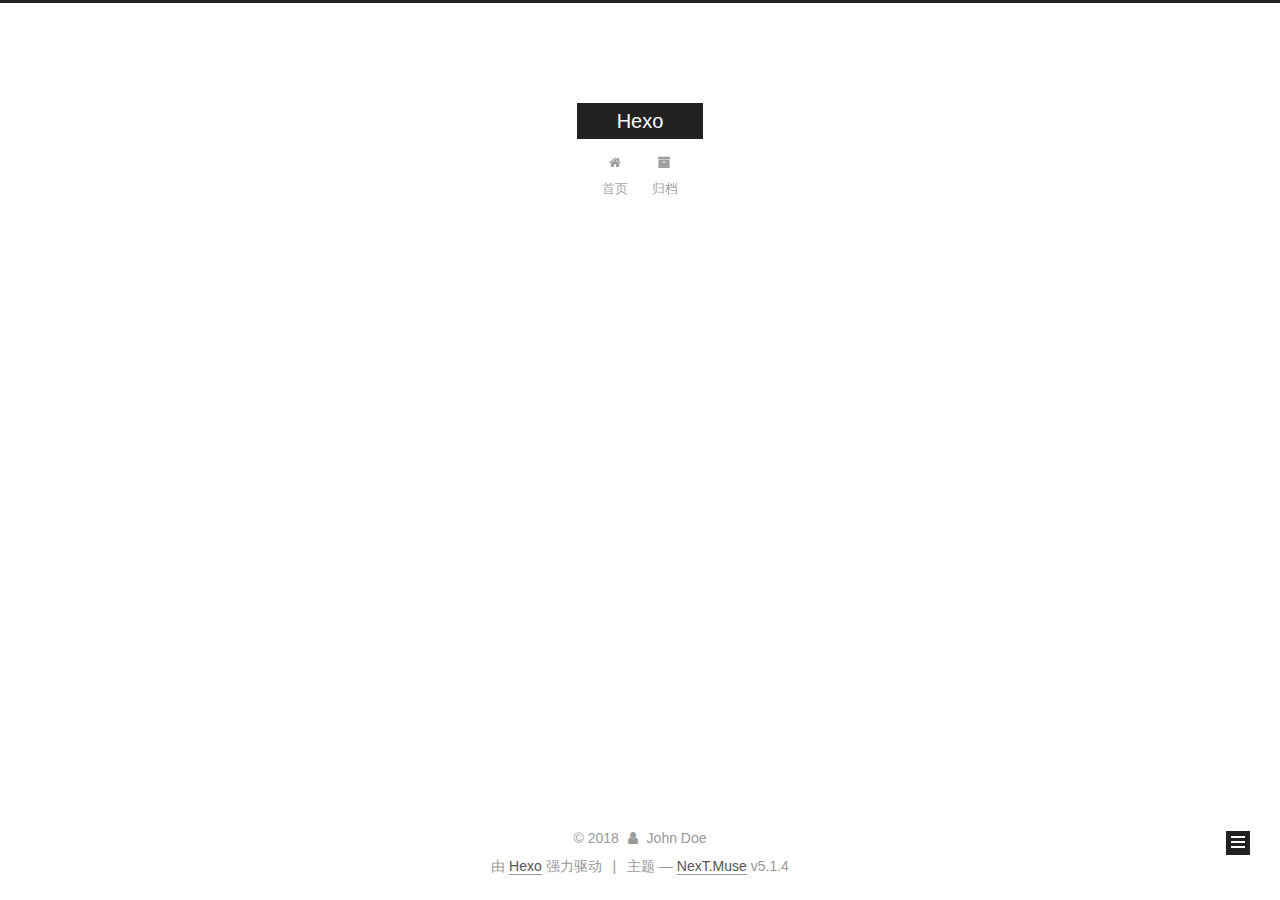
==== commit 529ac17a: "Site updated: 2018-05-26 13:53:01" ====
--- a/archives/index.html
+++ b/archives/index.html
@@ -5,7 +5,7 @@
   
 
 
-<html class="theme-next muse use-motion" lang="">
+<html class="theme-next muse use-motion" lang="zh-Hans">
 <head>
   <meta charset="UTF-8"/>
 <meta http-equiv="X-UA-Compatible" content="IE=edge" />
@@ -83,7 +83,7 @@
 <meta property="og:title" content="Hexo">
 <meta property="og:url" content="http://yoursite.com/archives/index.html">
 <meta property="og:site_name" content="Hexo">
-<meta property="og:locale" content="default">
+<meta property="og:locale" content="zh-Hans">
 <meta name="twitter:card" content="summary">
 <meta name="twitter:title" content="Hexo">
 
@@ -101,7 +101,7 @@
     motion: {"enable":true,"async":false,"transition":{"post_block":"fadeIn","post_header":"slideDownIn","post_body":"slideDownIn","coll_header":"slideLeftIn","sidebar":"slideUpIn"}},
     duoshuo: {
       userId: '0',
-      author: 'Author'
+      author: '博主'
     },
     algolia: {
       applicationID: '',
@@ -121,7 +121,7 @@
 
 
 
-  <title>Archive | Hexo</title>
+  <title>归档 | Hexo</title>
   
 
 
@@ -133,7 +133,7 @@
 
 </head>
 
-<body itemscope itemtype="http://schema.org/WebPage" lang="default">
+<body itemscope itemtype="http://schema.org/WebPage" lang="zh-Hans">
 
   
   
@@ -181,7 +181,7 @@
             
               <i class="menu-item-icon fa fa-fw fa-home"></i> <br />
             
-            Home
+            首页
           </a>
         </li>
       
@@ -191,7 +191,7 @@
             
               <i class="menu-item-icon fa fa-fw fa-archive"></i> <br />
             
-            Archives
+            归档
           </a>
         </li>
       
@@ -227,7 +227,7 @@
         
           
         
-        Um..! 2 posts in total. Keep on posting.
+        嗯..! 目前共计 2 篇日志。 继续努力。
       </span>
 
       
@@ -363,7 +363,7 @@
                 <a href="/archives/">
               
                   <span class="site-state-item-count">2</span>
-                  <span class="site-state-item-name">posts</span>
+                  <span class="site-state-item-name">日志</span>
                 </a>
               </div>
             
@@ -413,7 +413,7 @@
 </div>
 
 
-  <div class="powered-by">Powered by <a class="theme-link" target="_blank" href="https://hexo.io">Hexo</a></div>
+  <div class="powered-by">由 <a class="theme-link" target="_blank" href="https://hexo.io">Hexo</a> 强力驱动</div>
 
 
 
@@ -421,7 +421,7 @@
 
 
 
-  <div class="theme-info">Theme &mdash; <a class="theme-link" target="_blank" href="https://github.com/iissnan/hexo-theme-next">NexT.Muse</a> v5.1.4</div>
+  <div class="theme-info">主题 &mdash; <a class="theme-link" target="_blank" href="https://github.com/iissnan/hexo-theme-next">NexT.Muse</a> v5.1.4</div>
 
 
 
@@ -532,25 +532,35 @@
 
   
 
-
-  
-
-
-
-
-	
-
-
-
-
-
-  
-
-
-
-
-
-  
+  
+    
+  
+
+  <script type="text/javascript">
+    var duoshuoQuery = {short_name:"your-duoshuo-shortname"};
+    (function() {
+      var ds = document.createElement('script');
+      ds.type = 'text/javascript';ds.async = true;
+      ds.id = 'duoshuo-script';
+      ds.src = (document.location.protocol == 'https:' ? 'https:' : 'http:') + '//static.duoshuo.com/embed.js';
+      ds.charset = 'UTF-8';
+      (document.getElementsByTagName('head')[0]
+      || document.getElementsByTagName('body')[0]).appendChild(ds);
+    })();
+  </script>
+
+  
+    
+    
+    <script src="/lib/ua-parser-js/dist/ua-parser.min.js?v=0.7.9"></script>
+    <script src="/js/src/hook-duoshuo.js"></script>
+  
+
+
+
+
+
+
 
 
 
--- a/css/main.css
+++ b/css/main.css
@@ -1822,7 +1822,7 @@
   width: 4px;
   height: 4px;
   border-radius: 50%;
-  background: #707dff;
+  background: #ec8e01;
 }
 .links-of-blogroll {
   font-size: 13px;
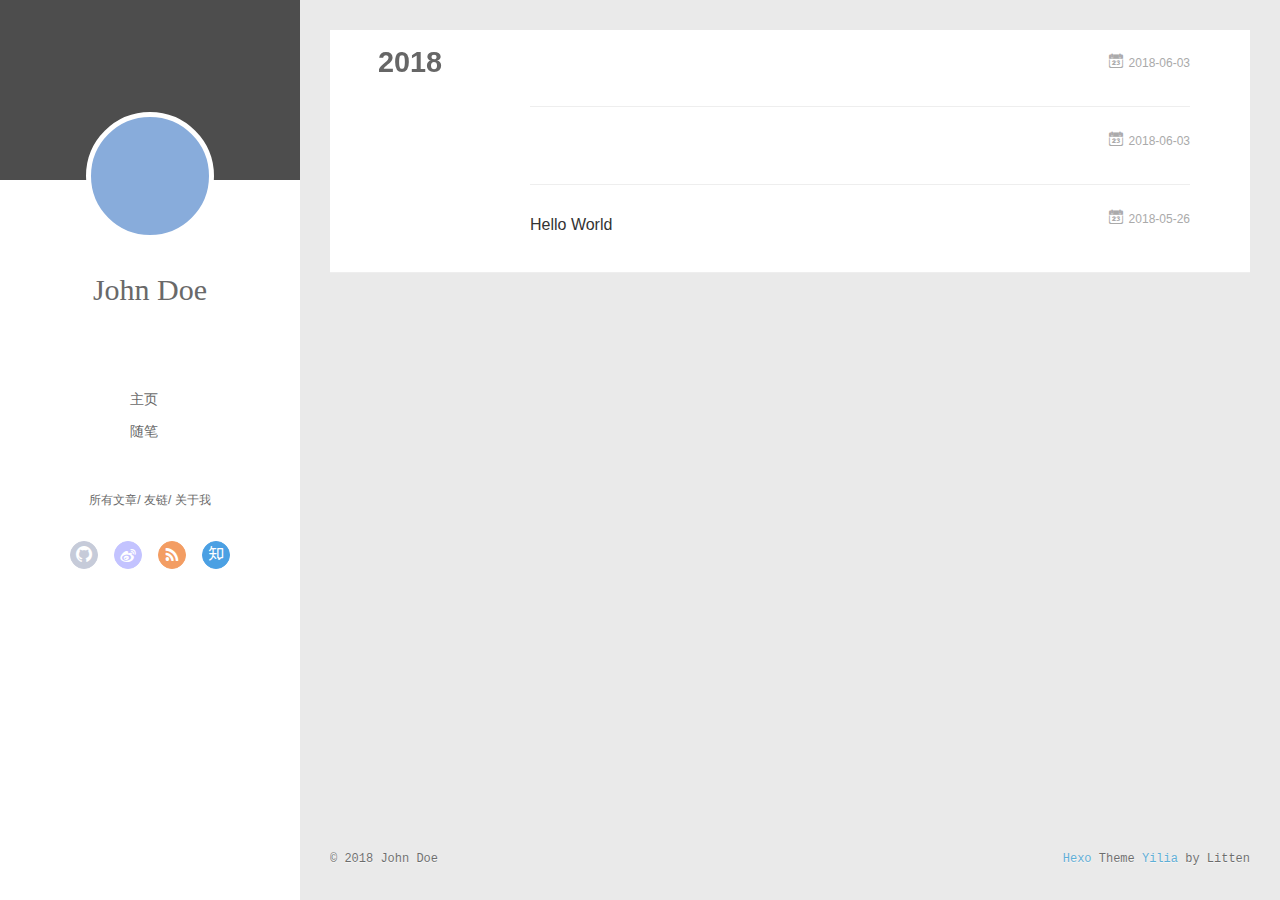
==== commit a886b3b2: "Site updated: 2018-06-03 16:26:28" ====
--- a/archives/index.html
+++ b/archives/index.html
@@ -1,598 +1,485 @@
 <!DOCTYPE html>
-
-
-
-  
-
-
-<html class="theme-next muse use-motion" lang="zh-Hans">
+<html>
 <head>
-  <meta charset="UTF-8"/>
-<meta http-equiv="X-UA-Compatible" content="IE=edge" />
-<meta name="viewport" content="width=device-width, initial-scale=1, maximum-scale=1"/>
-<meta name="theme-color" content="#222">
-
-
-
-
-
-
-
-
-
-<meta http-equiv="Cache-Control" content="no-transform" />
-<meta http-equiv="Cache-Control" content="no-siteapp" />
-
-
-
-
-
-
-
-
-
-
-
-
-
-
-
-
-  
-  
-  <link href="/lib/fancybox/source/jquery.fancybox.css?v=2.1.5" rel="stylesheet" type="text/css" />
-
-
-
-
-
-
-
-<link href="/lib/font-awesome/css/font-awesome.min.css?v=4.6.2" rel="stylesheet" type="text/css" />
-
-<link href="/css/main.css?v=5.1.4" rel="stylesheet" type="text/css" />
-
-
-  <link rel="apple-touch-icon" sizes="180x180" href="/images/apple-touch-icon-next.png?v=5.1.4">
-
-
-  <link rel="icon" type="image/png" sizes="32x32" href="/images/favicon-32x32-next.png?v=5.1.4">
-
-
-  <link rel="icon" type="image/png" sizes="16x16" href="/images/favicon-16x16-next.png?v=5.1.4">
-
-
-  <link rel="mask-icon" href="/images/logo.svg?v=5.1.4" color="#222">
-
-
-
-
-
-  <meta name="keywords" content="Hexo, NexT" />
-
-
-
-
-
-
-
-
-
-
-<meta property="og:type" content="website">
+  <meta charset="utf-8">
+  
+  <meta name="renderer" content="webkit">
+  <meta http-equiv="X-UA-Compatible" content="IE=edge" >
+  <link rel="dns-prefetch" href="http://yoursite.com">
+  <title>Archives | Hexo</title>
+  <meta name="viewport" content="width=device-width, initial-scale=1, maximum-scale=1">
+  <meta property="og:type" content="website">
 <meta property="og:title" content="Hexo">
 <meta property="og:url" content="http://yoursite.com/archives/index.html">
 <meta property="og:site_name" content="Hexo">
 <meta property="og:locale" content="zh-Hans">
 <meta name="twitter:card" content="summary">
 <meta name="twitter:title" content="Hexo">
-
-
-
-<script type="text/javascript" id="hexo.configurations">
-  var NexT = window.NexT || {};
-  var CONFIG = {
-    root: '/',
-    scheme: 'Muse',
-    version: '5.1.4',
-    sidebar: {"position":"left","display":"post","offset":12,"b2t":false,"scrollpercent":false,"onmobile":false},
-    fancybox: true,
-    tabs: true,
-    motion: {"enable":true,"async":false,"transition":{"post_block":"fadeIn","post_header":"slideDownIn","post_body":"slideDownIn","coll_header":"slideLeftIn","sidebar":"slideUpIn"}},
-    duoshuo: {
-      userId: '0',
-      author: '博主'
-    },
-    algolia: {
-      applicationID: '',
-      apiKey: '',
-      indexName: '',
-      hits: {"per_page":10},
-      labels: {"input_placeholder":"Search for Posts","hits_empty":"We didn't find any results for the search: ${query}","hits_stats":"${hits} results found in ${time} ms"}
+  
+    <link rel="alternative" href="/atom.xml" title="Hexo" type="application/atom+xml">
+  
+  
+    <link rel="icon" href="/favicon.png">
+  
+  <link rel="stylesheet" type="text/css" href="/./main.0cf68a.css">
+  <style type="text/css">
+  
+    #container.show {
+      background: linear-gradient(200deg,#a0cfe4,#e8c37e);
     }
-  };
+  </style>
+  
+
+  
+
+</head>
+
+<body>
+  <div id="container" q-class="show:isCtnShow">
+    <canvas id="anm-canvas" class="anm-canvas"></canvas>
+    <div class="left-col" q-class="show:isShow">
+      
+<div class="overlay" style="background: #4d4d4d"></div>
+<div class="intrude-less">
+	<header id="header" class="inner">
+		<a href="/" class="profilepic">
+			<img src="" class="js-avatar">
+		</a>
+		<hgroup>
+		  <h1 class="header-author"><a href="/">John Doe</a></h1>
+		</hgroup>
+		
+
+		<nav class="header-menu">
+			<ul>
+			
+				<li><a href="/">主页</a></li>
+	        
+				<li><a href="/tags/随笔/">随笔</a></li>
+	        
+			</ul>
+		</nav>
+		<nav class="header-smart-menu">
+    		
+    			
+    			<a q-on="click: openSlider(e, 'innerArchive')" href="javascript:void(0)">所有文章</a>
+    			
+            
+    			
+    			<a q-on="click: openSlider(e, 'friends')" href="javascript:void(0)">友链</a>
+    			
+            
+    			
+    			<a q-on="click: openSlider(e, 'aboutme')" href="javascript:void(0)">关于我</a>
+    			
+            
+		</nav>
+		<nav class="header-nav">
+			<div class="social">
+				
+					<a class="github" target="_blank" href="#" title="github"><i class="icon-github"></i></a>
+		        
+					<a class="weibo" target="_blank" href="#" title="weibo"><i class="icon-weibo"></i></a>
+		        
+					<a class="rss" target="_blank" href="#" title="rss"><i class="icon-rss"></i></a>
+		        
+					<a class="zhihu" target="_blank" href="#" title="zhihu"><i class="icon-zhihu"></i></a>
+		        
+			</div>
+		</nav>
+	</header>		
+</div>
+
+    </div>
+    <div class="mid-col" q-class="show:isShow,hide:isShow|isFalse">
+      
+<nav id="mobile-nav">
+  	<div class="overlay js-overlay" style="background: #4d4d4d"></div>
+	<div class="btnctn js-mobile-btnctn">
+  		<div class="slider-trigger list" q-on="click: openSlider(e)"><i class="icon icon-sort"></i></div>
+	</div>
+	<div class="intrude-less">
+		<header id="header" class="inner">
+			<div class="profilepic">
+				<img src="" class="js-avatar">
+			</div>
+			<hgroup>
+			  <h1 class="header-author js-header-author">John Doe</h1>
+			</hgroup>
+			
+			
+			
+				
+			
+				
+			
+			
+			
+			<nav class="header-nav">
+				<div class="social">
+					
+						<a class="github" target="_blank" href="#" title="github"><i class="icon-github"></i></a>
+			        
+						<a class="weibo" target="_blank" href="#" title="weibo"><i class="icon-weibo"></i></a>
+			        
+						<a class="rss" target="_blank" href="#" title="rss"><i class="icon-rss"></i></a>
+			        
+						<a class="zhihu" target="_blank" href="#" title="zhihu"><i class="icon-zhihu"></i></a>
+			        
+				</div>
+			</nav>
+
+			<nav class="header-menu js-header-menu">
+				<ul style="width: 50%">
+				
+				
+					<li style="width: 50%"><a href="/">主页</a></li>
+		        
+					<li style="width: 50%"><a href="/tags/随笔/">随笔</a></li>
+		        
+				</ul>
+			</nav>
+		</header>				
+	</div>
+	<div class="mobile-mask" style="display:none" q-show="isShow"></div>
+</nav>
+
+      <div id="wrapper" class="body-wrap">
+        <div class="menu-l">
+          <div class="canvas-wrap">
+            <canvas data-colors="#eaeaea" data-sectionHeight="100" data-contentId="js-content" id="myCanvas1" class="anm-canvas"></canvas>
+          </div>
+          <div id="js-content" class="content-ll">
+            
+  
+  
+    
+    
+      
+      
+      <section class="archives-wrap">
+        <div class="archive-year-wrap">
+          <a href="/archives/2018" class="archive-year">2018</a>
+        </div>
+        <div class="archives">
+    
+    <article class="archive-article archive-type-post">
+  <div class="archive-article-inner">
+    <header class="archive-article-header">
+      	<div class="article-meta">
+	      	<a href="/2018/06/03/教程 - 安装nb-iot模拟器/" class="archive-article-date">
+  	<time datetime="2018-06-03T08:25:03.343Z" itemprop="datePublished"><i class="icon-calendar icon"></i>2018-06-03</time>
+</a>
+        </div>
+    	 
+        <div class="article-info info-on-right">
+          
+          
+
+        </div>
+        <div class="clearfix"></div>
+    </header>
+  </div>
+</article>
+  
+    
+    
+    <article class="archive-article archive-type-post">
+  <div class="archive-article-inner">
+    <header class="archive-article-header">
+      	<div class="article-meta">
+	      	<a href="/2018/06/03/分享 - 烟感设备与平台的交互/" class="archive-article-date">
+  	<time datetime="2018-06-03T08:25:03.341Z" itemprop="datePublished"><i class="icon-calendar icon"></i>2018-06-03</time>
+</a>
+        </div>
+    	 
+        <div class="article-info info-on-right">
+          
+          
+
+        </div>
+        <div class="clearfix"></div>
+    </header>
+  </div>
+</article>
+  
+    
+    
+    <article class="archive-article archive-type-post">
+  <div class="archive-article-inner">
+    <header class="archive-article-header">
+      	<div class="article-meta">
+	      	<a href="/2018/05/26/hello-world/" class="archive-article-date">
+  	<time datetime="2018-05-26T02:41:13.609Z" itemprop="datePublished"><i class="icon-calendar icon"></i>2018-05-26</time>
+</a>
+        </div>
+    	 
+  
+    <h1 itemprop="name">
+      <a class="archive-article-title" href="/2018/05/26/hello-world/">Hello World</a>
+    </h1>
+  
+
+        <div class="article-info info-on-right">
+          
+          
+
+        </div>
+        <div class="clearfix"></div>
+    </header>
+  </div>
+</article>
+  
+  
+    </div></section>
+  
+
+    
+
+
+          </div>
+        </div>
+      </div>
+      <footer id="footer">
+  <div class="outer">
+    <div id="footer-info">
+    	<div class="footer-left">
+    		&copy; 2018 John Doe
+    	</div>
+      	<div class="footer-right">
+      		<a href="http://hexo.io/" target="_blank">Hexo</a>  Theme <a href="https://github.com/litten/hexo-theme-yilia" target="_blank">Yilia</a> by Litten
+      	</div>
+    </div>
+  </div>
+</footer>
+    </div>
+    <script>
+	var yiliaConfig = {
+		mathjax: false,
+		isHome: false,
+		isPost: false,
+		isArchive: true,
+		isTag: false,
+		isCategory: false,
+		open_in_new: false,
+		toc_hide_index: true,
+		root: "/",
+		innerArchive: true,
+		showTags: false
+	}
 </script>
 
-
-
-  <link rel="canonical" href="http://yoursite.com/archives/"/>
-
-
-
-
-
-  <title>归档 | Hexo</title>
-  
-
-
-
-
-
-
-
-
-</head>
-
-<body itemscope itemtype="http://schema.org/WebPage" lang="zh-Hans">
-
-  
-  
-    
-  
-
-  <div class="container sidebar-position-left page-archive">
-    <div class="headband"></div>
-
-    <header id="header" class="header" itemscope itemtype="http://schema.org/WPHeader">
-      <div class="header-inner"><div class="site-brand-wrapper">
-  <div class="site-meta ">
-    
-
-    <div class="custom-logo-site-title">
-      <a href="/"  class="brand" rel="start">
-        <span class="logo-line-before"><i></i></span>
-        <span class="site-title">Hexo</span>
-        <span class="logo-line-after"><i></i></span>
-      </a>
+<script>!function(t){function n(e){if(r[e])return r[e].exports;var i=r[e]={exports:{},id:e,loaded:!1};return t[e].call(i.exports,i,i.exports,n),i.loaded=!0,i.exports}var r={};n.m=t,n.c=r,n.p="./",n(0)}([function(t,n,r){r(195),t.exports=r(191)},function(t,n,r){var e=r(3),i=r(52),o=r(27),u=r(28),c=r(53),f="prototype",a=function(t,n,r){var s,l,h,v,p=t&a.F,d=t&a.G,y=t&a.S,g=t&a.P,b=t&a.B,m=d?e:y?e[n]||(e[n]={}):(e[n]||{})[f],x=d?i:i[n]||(i[n]={}),w=x[f]||(x[f]={});d&&(r=n);for(s in r)l=!p&&m&&void 0!==m[s],h=(l?m:r)[s],v=b&&l?c(h,e):g&&"function"==typeof h?c(Function.call,h):h,m&&u(m,s,h,t&a.U),x[s]!=h&&o(x,s,v),g&&w[s]!=h&&(w[s]=h)};e.core=i,a.F=1,a.G=2,a.S=4,a.P=8,a.B=16,a.W=32,a.U=64,a.R=128,t.exports=a},function(t,n,r){var e=r(6);t.exports=function(t){if(!e(t))throw TypeError(t+" is not an object!");return t}},function(t,n){var r=t.exports="undefined"!=typeof window&&window.Math==Math?window:"undefined"!=typeof self&&self.Math==Math?self:Function("return this")();"number"==typeof __g&&(__g=r)},function(t,n){t.exports=function(t){try{return!!t()}catch(t){return!0}}},function(t,n){var r=t.exports="undefined"!=typeof window&&window.Math==Math?window:"undefined"!=typeof self&&self.Math==Math?self:Function("return this")();"number"==typeof __g&&(__g=r)},function(t,n){t.exports=function(t){return"object"==typeof t?null!==t:"function"==typeof t}},function(t,n,r){var e=r(126)("wks"),i=r(76),o=r(3).Symbol,u="function"==typeof o;(t.exports=function(t){return e[t]||(e[t]=u&&o[t]||(u?o:i)("Symbol."+t))}).store=e},function(t,n){var r={}.hasOwnProperty;t.exports=function(t,n){return r.call(t,n)}},function(t,n,r){var e=r(94),i=r(33);t.exports=function(t){return e(i(t))}},function(t,n,r){t.exports=!r(4)(function(){return 7!=Object.defineProperty({},"a",{get:function(){return 7}}).a})},function(t,n,r){var e=r(2),i=r(167),o=r(50),u=Object.defineProperty;n.f=r(10)?Object.defineProperty:function(t,n,r){if(e(t),n=o(n,!0),e(r),i)try{return u(t,n,r)}catch(t){}if("get"in r||"set"in r)throw TypeError("Accessors not supported!");return"value"in r&&(t[n]=r.value),t}},function(t,n,r){t.exports=!r(18)(function(){return 7!=Object.defineProperty({},"a",{get:function(){return 7}}).a})},function(t,n,r){var e=r(14),i=r(22);t.exports=r(12)?function(t,n,r){return e.f(t,n,i(1,r))}:function(t,n,r){return t[n]=r,t}},function(t,n,r){var e=r(20),i=r(58),o=r(42),u=Object.defineProperty;n.f=r(12)?Object.defineProperty:function(t,n,r){if(e(t),n=o(n,!0),e(r),i)try{return u(t,n,r)}catch(t){}if("get"in r||"set"in r)throw TypeError("Accessors not supported!");return"value"in r&&(t[n]=r.value),t}},function(t,n,r){var e=r(40)("wks"),i=r(23),o=r(5).Symbol,u="function"==typeof o;(t.exports=function(t){return e[t]||(e[t]=u&&o[t]||(u?o:i)("Symbol."+t))}).store=e},function(t,n,r){var e=r(67),i=Math.min;t.exports=function(t){return t>0?i(e(t),9007199254740991):0}},function(t,n,r){var e=r(46);t.exports=function(t){return Object(e(t))}},function(t,n){t.exports=function(t){try{return!!t()}catch(t){return!0}}},function(t,n,r){var e=r(63),i=r(34);t.exports=Object.keys||function(t){return e(t,i)}},function(t,n,r){var e=r(21);t.exports=function(t){if(!e(t))throw TypeError(t+" is not an object!");return t}},function(t,n){t.exports=function(t){return"object"==typeof t?null!==t:"function"==typeof t}},function(t,n){t.exports=function(t,n){return{enumerable:!(1&t),configurable:!(2&t),writable:!(4&t),value:n}}},function(t,n){var r=0,e=Math.random();t.exports=function(t){return"Symbol(".concat(void 0===t?"":t,")_",(++r+e).toString(36))}},function(t,n){var r={}.hasOwnProperty;t.exports=function(t,n){return r.call(t,n)}},function(t,n){var r=t.exports={version:"2.4.0"};"number"==typeof __e&&(__e=r)},function(t,n){t.exports=function(t){if("function"!=typeof t)throw TypeError(t+" is not a function!");return t}},function(t,n,r){var e=r(11),i=r(66);t.exports=r(10)?function(t,n,r){return e.f(t,n,i(1,r))}:function(t,n,r){return t[n]=r,t}},function(t,n,r){var e=r(3),i=r(27),o=r(24),u=r(76)("src"),c="toString",f=Function[c],a=(""+f).split(c);r(52).inspectSource=function(t){return f.call(t)},(t.exports=function(t,n,r,c){var f="function"==typeof r;f&&(o(r,"name")||i(r,"name",n)),t[n]!==r&&(f&&(o(r,u)||i(r,u,t[n]?""+t[n]:a.join(String(n)))),t===e?t[n]=r:c?t[n]?t[n]=r:i(t,n,r):(delete t[n],i(t,n,r)))})(Function.prototype,c,function(){return"function"==typeof this&&this[u]||f.call(this)})},function(t,n,r){var e=r(1),i=r(4),o=r(46),u=function(t,n,r,e){var i=String(o(t)),u="<"+n;return""!==r&&(u+=" "+r+'="'+String(e).replace(/"/g,"&quot;")+'"'),u+">"+i+"</"+n+">"};t.exports=function(t,n){var r={};r[t]=n(u),e(e.P+e.F*i(function(){var n=""[t]('"');return n!==n.toLowerCase()||n.split('"').length>3}),"String",r)}},function(t,n,r){var e=r(115),i=r(46);t.exports=function(t){return e(i(t))}},function(t,n,r){var e=r(116),i=r(66),o=r(30),u=r(50),c=r(24),f=r(167),a=Object.getOwnPropertyDescriptor;n.f=r(10)?a:function(t,n){if(t=o(t),n=u(n,!0),f)try{return a(t,n)}catch(t){}if(c(t,n))return i(!e.f.call(t,n),t[n])}},function(t,n,r){var e=r(24),i=r(17),o=r(145)("IE_PROTO"),u=Object.prototype;t.exports=Object.getPrototypeOf||function(t){return t=i(t),e(t,o)?t[o]:"function"==typeof t.constructor&&t instanceof t.constructor?t.constructor.prototype:t instanceof Object?u:null}},function(t,n){t.exports=function(t){if(void 0==t)throw TypeError("Can't call method on  "+t);return t}},function(t,n){t.exports="constructor,hasOwnProperty,isPrototypeOf,propertyIsEnumerable,toLocaleString,toString,valueOf".split(",")},function(t,n){t.exports={}},function(t,n){t.exports=!0},function(t,n){n.f={}.propertyIsEnumerable},function(t,n,r){var e=r(14).f,i=r(8),o=r(15)("toStringTag");t.exports=function(t,n,r){t&&!i(t=r?t:t.prototype,o)&&e(t,o,{configurable:!0,value:n})}},function(t,n,r){var e=r(40)("keys"),i=r(23);t.exports=function(t){return e[t]||(e[t]=i(t))}},function(t,n,r){var e=r(5),i="__core-js_shared__",o=e[i]||(e[i]={});t.exports=function(t){return o[t]||(o[t]={})}},function(t,n){var r=Math.ceil,e=Math.floor;t.exports=function(t){return isNaN(t=+t)?0:(t>0?e:r)(t)}},function(t,n,r){var e=r(21);t.exports=function(t,n){if(!e(t))return t;var r,i;if(n&&"function"==typeof(r=t.toString)&&!e(i=r.call(t)))return i;if("function"==typeof(r=t.valueOf)&&!e(i=r.call(t)))return i;if(!n&&"function"==typeof(r=t.toString)&&!e(i=r.call(t)))return i;throw TypeError("Can't convert object to primitive value")}},function(t,n,r){var e=r(5),i=r(25),o=r(36),u=r(44),c=r(14).f;t.exports=function(t){var n=i.Symbol||(i.Symbol=o?{}:e.Symbol||{});"_"==t.charAt(0)||t in n||c(n,t,{value:u.f(t)})}},function(t,n,r){n.f=r(15)},function(t,n){var r={}.toString;t.exports=function(t){return r.call(t).slice(8,-1)}},function(t,n){t.exports=function(t){if(void 0==t)throw TypeError("Can't call method on  "+t);return t}},function(t,n,r){var e=r(4);t.exports=function(t,n){return!!t&&e(function(){n?t.call(null,function(){},1):t.call(null)})}},function(t,n,r){var e=r(53),i=r(115),o=r(17),u=r(16),c=r(203);t.exports=function(t,n){var r=1==t,f=2==t,a=3==t,s=4==t,l=6==t,h=5==t||l,v=n||c;return function(n,c,p){for(var d,y,g=o(n),b=i(g),m=e(c,p,3),x=u(b.length),w=0,S=r?v(n,x):f?v(n,0):void 0;x>w;w++)if((h||w in b)&&(d=b[w],y=m(d,w,g),t))if(r)S[w]=y;else if(y)switch(t){case 3:return!0;case 5:return d;case 6:return w;case 2:S.push(d)}else if(s)return!1;return l?-1:a||s?s:S}}},function(t,n,r){var e=r(1),i=r(52),o=r(4);t.exports=function(t,n){var r=(i.Object||{})[t]||Object[t],u={};u[t]=n(r),e(e.S+e.F*o(function(){r(1)}),"Object",u)}},function(t,n,r){var e=r(6);t.exports=function(t,n){if(!e(t))return t;var r,i;if(n&&"function"==typeof(r=t.toString)&&!e(i=r.call(t)))return i;if("function"==typeof(r=t.valueOf)&&!e(i=r.call(t)))return i;if(!n&&"function"==typeof(r=t.toString)&&!e(i=r.call(t)))return i;throw TypeError("Can't convert object to primitive value")}},function(t,n,r){var e=r(5),i=r(25),o=r(91),u=r(13),c="prototype",f=function(t,n,r){var a,s,l,h=t&f.F,v=t&f.G,p=t&f.S,d=t&f.P,y=t&f.B,g=t&f.W,b=v?i:i[n]||(i[n]={}),m=b[c],x=v?e:p?e[n]:(e[n]||{})[c];v&&(r=n);for(a in r)(s=!h&&x&&void 0!==x[a])&&a in b||(l=s?x[a]:r[a],b[a]=v&&"function"!=typeof x[a]?r[a]:y&&s?o(l,e):g&&x[a]==l?function(t){var n=function(n,r,e){if(this instanceof t){switch(arguments.length){case 0:return new t;case 1:return new t(n);case 2:return new t(n,r)}return new t(n,r,e)}return t.apply(this,arguments)};return n[c]=t[c],n}(l):d&&"function"==typeof l?o(Function.call,l):l,d&&((b.virtual||(b.virtual={}))[a]=l,t&f.R&&m&&!m[a]&&u(m,a,l)))};f.F=1,f.G=2,f.S=4,f.P=8,f.B=16,f.W=32,f.U=64,f.R=128,t.exports=f},function(t,n){var r=t.exports={version:"2.4.0"};"number"==typeof __e&&(__e=r)},function(t,n,r){var e=r(26);t.exports=function(t,n,r){if(e(t),void 0===n)return t;switch(r){case 1:return function(r){return t.call(n,r)};case 2:return function(r,e){return t.call(n,r,e)};case 3:return function(r,e,i){return t.call(n,r,e,i)}}return function(){return t.apply(n,arguments)}}},function(t,n,r){var e=r(183),i=r(1),o=r(126)("metadata"),u=o.store||(o.store=new(r(186))),c=function(t,n,r){var i=u.get(t);if(!i){if(!r)return;u.set(t,i=new e)}var o=i.get(n);if(!o){if(!r)return;i.set(n,o=new e)}return o},f=function(t,n,r){var e=c(n,r,!1);return void 0!==e&&e.has(t)},a=function(t,n,r){var e=c(n,r,!1);return void 0===e?void 0:e.get(t)},s=function(t,n,r,e){c(r,e,!0).set(t,n)},l=function(t,n){var r=c(t,n,!1),e=[];return r&&r.forEach(function(t,n){e.push(n)}),e},h=function(t){return void 0===t||"symbol"==typeof t?t:String(t)},v=function(t){i(i.S,"Reflect",t)};t.exports={store:u,map:c,has:f,get:a,set:s,keys:l,key:h,exp:v}},function(t,n,r){"use strict";if(r(10)){var e=r(69),i=r(3),o=r(4),u=r(1),c=r(127),f=r(152),a=r(53),s=r(68),l=r(66),h=r(27),v=r(73),p=r(67),d=r(16),y=r(75),g=r(50),b=r(24),m=r(180),x=r(114),w=r(6),S=r(17),_=r(137),O=r(70),E=r(32),P=r(71).f,j=r(154),F=r(76),M=r(7),A=r(48),N=r(117),T=r(146),I=r(155),k=r(80),L=r(123),R=r(74),C=r(130),D=r(160),U=r(11),W=r(31),G=U.f,B=W.f,V=i.RangeError,z=i.TypeError,q=i.Uint8Array,K="ArrayBuffer",J="Shared"+K,Y="BYTES_PER_ELEMENT",H="prototype",$=Array[H],X=f.ArrayBuffer,Q=f.DataView,Z=A(0),tt=A(2),nt=A(3),rt=A(4),et=A(5),it=A(6),ot=N(!0),ut=N(!1),ct=I.values,ft=I.keys,at=I.entries,st=$.lastIndexOf,lt=$.reduce,ht=$.reduceRight,vt=$.join,pt=$.sort,dt=$.slice,yt=$.toString,gt=$.toLocaleString,bt=M("iterator"),mt=M("toStringTag"),xt=F("typed_constructor"),wt=F("def_constructor"),St=c.CONSTR,_t=c.TYPED,Ot=c.VIEW,Et="Wrong length!",Pt=A(1,function(t,n){return Tt(T(t,t[wt]),n)}),jt=o(function(){return 1===new q(new Uint16Array([1]).buffer)[0]}),Ft=!!q&&!!q[H].set&&o(function(){new q(1).set({})}),Mt=function(t,n){if(void 0===t)throw z(Et);var r=+t,e=d(t);if(n&&!m(r,e))throw V(Et);return e},At=function(t,n){var r=p(t);if(r<0||r%n)throw V("Wrong offset!");return r},Nt=function(t){if(w(t)&&_t in t)return t;throw z(t+" is not a typed array!")},Tt=function(t,n){if(!(w(t)&&xt in t))throw z("It is not a typed array constructor!");return new t(n)},It=function(t,n){return kt(T(t,t[wt]),n)},kt=function(t,n){for(var r=0,e=n.length,i=Tt(t,e);e>r;)i[r]=n[r++];return i},Lt=function(t,n,r){G(t,n,{get:function(){return this._d[r]}})},Rt=function(t){var n,r,e,i,o,u,c=S(t),f=arguments.length,s=f>1?arguments[1]:void 0,l=void 0!==s,h=j(c);if(void 0!=h&&!_(h)){for(u=h.call(c),e=[],n=0;!(o=u.next()).done;n++)e.push(o.value);c=e}for(l&&f>2&&(s=a(s,arguments[2],2)),n=0,r=d(c.length),i=Tt(this,r);r>n;n++)i[n]=l?s(c[n],n):c[n];return i},Ct=function(){for(var t=0,n=arguments.length,r=Tt(this,n);n>t;)r[t]=arguments[t++];return r},Dt=!!q&&o(function(){gt.call(new q(1))}),Ut=function(){return gt.apply(Dt?dt.call(Nt(this)):Nt(this),arguments)},Wt={copyWithin:function(t,n){return D.call(Nt(this),t,n,arguments.length>2?arguments[2]:void 0)},every:function(t){return rt(Nt(this),t,arguments.length>1?arguments[1]:void 0)},fill:function(t){return C.apply(Nt(this),arguments)},filter:function(t){return It(this,tt(Nt(this),t,arguments.length>1?arguments[1]:void 0))},find:function(t){return et(Nt(this),t,arguments.length>1?arguments[1]:void 0)},findIndex:function(t){return it(Nt(this),t,arguments.length>1?arguments[1]:void 0)},forEach:function(t){Z(Nt(this),t,arguments.length>1?arguments[1]:void 0)},indexOf:function(t){return ut(Nt(this),t,arguments.length>1?arguments[1]:void 0)},includes:function(t){return ot(Nt(this),t,arguments.length>1?arguments[1]:void 0)},join:function(t){return vt.apply(Nt(this),arguments)},lastIndexOf:function(t){return st.apply(Nt(this),arguments)},map:function(t){return Pt(Nt(this),t,arguments.length>1?arguments[1]:void 0)},reduce:function(t){return lt.apply(Nt(this),arguments)},reduceRight:function(t){return ht.apply(Nt(this),arguments)},reverse:function(){for(var t,n=this,r=Nt(n).length,e=Math.floor(r/2),i=0;i<e;)t=n[i],n[i++]=n[--r],n[r]=t;return n},some:function(t){return nt(Nt(this),t,arguments.length>1?arguments[1]:void 0)},sort:function(t){return pt.call(Nt(this),t)},subarray:function(t,n){var r=Nt(this),e=r.length,i=y(t,e);return new(T(r,r[wt]))(r.buffer,r.byteOffset+i*r.BYTES_PER_ELEMENT,d((void 0===n?e:y(n,e))-i))}},Gt=function(t,n){return It(this,dt.call(Nt(this),t,n))},Bt=function(t){Nt(this);var n=At(arguments[1],1),r=this.length,e=S(t),i=d(e.length),o=0;if(i+n>r)throw V(Et);for(;o<i;)this[n+o]=e[o++]},Vt={entries:function(){return at.call(Nt(this))},keys:function(){return ft.call(Nt(this))},values:function(){return ct.call(Nt(this))}},zt=function(t,n){return w(t)&&t[_t]&&"symbol"!=typeof n&&n in t&&String(+n)==String(n)},qt=function(t,n){return zt(t,n=g(n,!0))?l(2,t[n]):B(t,n)},Kt=function(t,n,r){return!(zt(t,n=g(n,!0))&&w(r)&&b(r,"value"))||b(r,"get")||b(r,"set")||r.configurable||b(r,"writable")&&!r.writable||b(r,"enumerable")&&!r.enumerable?G(t,n,r):(t[n]=r.value,t)};St||(W.f=qt,U.f=Kt),u(u.S+u.F*!St,"Object",{getOwnPropertyDescriptor:qt,defineProperty:Kt}),o(function(){yt.call({})})&&(yt=gt=function(){return vt.call(this)});var Jt=v({},Wt);v(Jt,Vt),h(Jt,bt,Vt.values),v(Jt,{slice:Gt,set:Bt,constructor:function(){},toString:yt,toLocaleString:Ut}),Lt(Jt,"buffer","b"),Lt(Jt,"byteOffset","o"),Lt(Jt,"byteLength","l"),Lt(Jt,"length","e"),G(Jt,mt,{get:function(){return this[_t]}}),t.exports=function(t,n,r,f){f=!!f;var a=t+(f?"Clamped":"")+"Array",l="Uint8Array"!=a,v="get"+t,p="set"+t,y=i[a],g=y||{},b=y&&E(y),m=!y||!c.ABV,S={},_=y&&y[H],j=function(t,r){var e=t._d;return e.v[v](r*n+e.o,jt)},F=function(t,r,e){var i=t._d;f&&(e=(e=Math.round(e))<0?0:e>255?255:255&e),i.v[p](r*n+i.o,e,jt)},M=function(t,n){G(t,n,{get:function(){return j(this,n)},set:function(t){return F(this,n,t)},enumerable:!0})};m?(y=r(function(t,r,e,i){s(t,y,a,"_d");var o,u,c,f,l=0,v=0;if(w(r)){if(!(r instanceof X||(f=x(r))==K||f==J))return _t in r?kt(y,r):Rt.call(y,r);o=r,v=At(e,n);var p=r.byteLength;if(void 0===i){if(p%n)throw V(Et);if((u=p-v)<0)throw V(Et)}else if((u=d(i)*n)+v>p)throw V(Et);c=u/n}else c=Mt(r,!0),u=c*n,o=new X(u);for(h(t,"_d",{b:o,o:v,l:u,e:c,v:new Q(o)});l<c;)M(t,l++)}),_=y[H]=O(Jt),h(_,"constructor",y)):L(function(t){new y(null),new y(t)},!0)||(y=r(function(t,r,e,i){s(t,y,a);var o;return w(r)?r instanceof X||(o=x(r))==K||o==J?void 0!==i?new g(r,At(e,n),i):void 0!==e?new g(r,At(e,n)):new g(r):_t in r?kt(y,r):Rt.call(y,r):new g(Mt(r,l))}),Z(b!==Function.prototype?P(g).concat(P(b)):P(g),function(t){t in y||h(y,t,g[t])}),y[H]=_,e||(_.constructor=y));var A=_[bt],N=!!A&&("values"==A.name||void 0==A.name),T=Vt.values;h(y,xt,!0),h(_,_t,a),h(_,Ot,!0),h(_,wt,y),(f?new y(1)[mt]==a:mt in _)||G(_,mt,{get:function(){return a}}),S[a]=y,u(u.G+u.W+u.F*(y!=g),S),u(u.S,a,{BYTES_PER_ELEMENT:n,from:Rt,of:Ct}),Y in _||h(_,Y,n),u(u.P,a,Wt),R(a),u(u.P+u.F*Ft,a,{set:Bt}),u(u.P+u.F*!N,a,Vt),u(u.P+u.F*(_.toString!=yt),a,{toString:yt}),u(u.P+u.F*o(function(){new y(1).slice()}),a,{slice:Gt}),u(u.P+u.F*(o(function(){return[1,2].toLocaleString()!=new y([1,2]).toLocaleString()})||!o(function(){_.toLocaleString.call([1,2])})),a,{toLocaleString:Ut}),k[a]=N?A:T,e||N||h(_,bt,T)}}else t.exports=function(){}},function(t,n){var r={}.toString;t.exports=function(t){return r.call(t).slice(8,-1)}},function(t,n,r){var e=r(21),i=r(5).document,o=e(i)&&e(i.createElement);t.exports=function(t){return o?i.createElement(t):{}}},function(t,n,r){t.exports=!r(12)&&!r(18)(function(){return 7!=Object.defineProperty(r(57)("div"),"a",{get:function(){return 7}}).a})},function(t,n,r){"use strict";var e=r(36),i=r(51),o=r(64),u=r(13),c=r(8),f=r(35),a=r(96),s=r(38),l=r(103),h=r(15)("iterator"),v=!([].keys&&"next"in[].keys()),p="keys",d="values",y=function(){return this};t.exports=function(t,n,r,g,b,m,x){a(r,n,g);var w,S,_,O=function(t){if(!v&&t in F)return F[t];switch(t){case p:case d:return function(){return new r(this,t)}}return function(){return new r(this,t)}},E=n+" Iterator",P=b==d,j=!1,F=t.prototype,M=F[h]||F["@@iterator"]||b&&F[b],A=M||O(b),N=b?P?O("entries"):A:void 0,T="Array"==n?F.entries||M:M;if(T&&(_=l(T.call(new t)))!==Object.prototype&&(s(_,E,!0),e||c(_,h)||u(_,h,y)),P&&M&&M.name!==d&&(j=!0,A=function(){return M.call(this)}),e&&!x||!v&&!j&&F[h]||u(F,h,A),f[n]=A,f[E]=y,b)if(w={values:P?A:O(d),keys:m?A:O(p),entries:N},x)for(S in w)S in F||o(F,S,w[S]);else i(i.P+i.F*(v||j),n,w);return w}},function(t,n,r){var e=r(20),i=r(100),o=r(34),u=r(39)("IE_PROTO"),c=function(){},f="prototype",a=function(){var t,n=r(57)("iframe"),e=o.length;for(n.style.display="none",r(93).appendChild(n),n.src="javascript:",t=n.contentWindow.document,t.open(),t.write("<script>document.F=Object<\/script>"),t.close(),a=t.F;e--;)delete a[f][o[e]];return a()};t.exports=Object.create||function(t,n){var r;return null!==t?(c[f]=e(t),r=new c,c[f]=null,r[u]=t):r=a(),void 0===n?r:i(r,n)}},function(t,n,r){var e=r(63),i=r(34).concat("length","prototype");n.f=Object.getOwnPropertyNames||function(t){return e(t,i)}},function(t,n){n.f=Object.getOwnPropertySymbols},function(t,n,r){var e=r(8),i=r(9),o=r(90)(!1),u=r(39)("IE_PROTO");t.exports=function(t,n){var r,c=i(t),f=0,a=[];for(r in c)r!=u&&e(c,r)&&a.push(r);for(;n.length>f;)e(c,r=n[f++])&&(~o(a,r)||a.push(r));return a}},function(t,n,r){t.exports=r(13)},function(t,n,r){var e=r(76)("meta"),i=r(6),o=r(24),u=r(11).f,c=0,f=Object.isExtensible||function(){return!0},a=!r(4)(function(){return f(Object.preventExtensions({}))}),s=function(t){u(t,e,{value:{i:"O"+ ++c,w:{}}})},l=function(t,n){if(!i(t))return"symbol"==typeof t?t:("string"==typeof t?"S":"P")+t;if(!o(t,e)){if(!f(t))return"F";if(!n)return"E";s(t)}return t[e].i},h=function(t,n){if(!o(t,e)){if(!f(t))return!0;if(!n)return!1;s(t)}return t[e].w},v=function(t){return a&&p.NEED&&f(t)&&!o(t,e)&&s(t),t},p=t.exports={KEY:e,NEED:!1,fastKey:l,getWeak:h,onFreeze:v}},function(t,n){t.exports=function(t,n){return{enumerable:!(1&t),configurable:!(2&t),writable:!(4&t),value:n}}},function(t,n){var r=Math.ceil,e=Math.floor;t.exports=function(t){return isNaN(t=+t)?0:(t>0?e:r)(t)}},function(t,n){t.exports=function(t,n,r,e){if(!(t instanceof n)||void 0!==e&&e in t)throw TypeError(r+": incorrect invocation!");return t}},function(t,n){t.exports=!1},function(t,n,r){var e=r(2),i=r(173),o=r(133),u=r(145)("IE_PROTO"),c=function(){},f="prototype",a=function(){var t,n=r(132)("iframe"),e=o.length;for(n.style.display="none",r(135).appendChild(n),n.src="javascript:",t=n.contentWindow.document,t.open(),t.write("<script>document.F=Object<\/script>"),t.close(),a=t.F;e--;)delete a[f][o[e]];return a()};t.exports=Object.create||function(t,n){var r;return null!==t?(c[f]=e(t),r=new c,c[f]=null,r[u]=t):r=a(),void 0===n?r:i(r,n)}},function(t,n,r){var e=r(175),i=r(133).concat("length","prototype");n.f=Object.getOwnPropertyNames||function(t){return e(t,i)}},function(t,n,r){var e=r(175),i=r(133);t.exports=Object.keys||function(t){return e(t,i)}},function(t,n,r){var e=r(28);t.exports=function(t,n,r){for(var i in n)e(t,i,n[i],r);return t}},function(t,n,r){"use strict";var e=r(3),i=r(11),o=r(10),u=r(7)("species");t.exports=function(t){var n=e[t];o&&n&&!n[u]&&i.f(n,u,{configurable:!0,get:function(){return this}})}},function(t,n,r){var e=r(67),i=Math.max,o=Math.min;t.exports=function(t,n){return t=e(t),t<0?i(t+n,0):o(t,n)}},function(t,n){var r=0,e=Math.random();t.exports=function(t){return"Symbol(".concat(void 0===t?"":t,")_",(++r+e).toString(36))}},function(t,n,r){var e=r(33);t.exports=function(t){return Object(e(t))}},function(t,n,r){var e=r(7)("unscopables"),i=Array.prototype;void 0==i[e]&&r(27)(i,e,{}),t.exports=function(t){i[e][t]=!0}},function(t,n,r){var e=r(53),i=r(169),o=r(137),u=r(2),c=r(16),f=r(154),a={},s={},n=t.exports=function(t,n,r,l,h){var v,p,d,y,g=h?function(){return t}:f(t),b=e(r,l,n?2:1),m=0;if("function"!=typeof g)throw TypeError(t+" is not iterable!");if(o(g)){for(v=c(t.length);v>m;m++)if((y=n?b(u(p=t[m])[0],p[1]):b(t[m]))===a||y===s)return y}else for(d=g.call(t);!(p=d.next()).done;)if((y=i(d,b,p.value,n))===a||y===s)return y};n.BREAK=a,n.RETURN=s},function(t,n){t.exports={}},function(t,n,r){var e=r(11).f,i=r(24),o=r(7)("toStringTag");t.exports=function(t,n,r){t&&!i(t=r?t:t.prototype,o)&&e(t,o,{configurable:!0,value:n})}},function(t,n,r){var e=r(1),i=r(46),o=r(4),u=r(150),c="["+u+"]",f="​+",a=RegExp("^"+c+c+"*"),s=RegExp(c+c+"*$"),l=function(t,n,r){var i={},c=o(function(){return!!u[t]()||f[t]()!=f}),a=i[t]=c?n(h):u[t];r&&(i[r]=a),e(e.P+e.F*c,"String",i)},h=l.trim=function(t,n){return t=String(i(t)),1&n&&(t=t.replace(a,"")),2&n&&(t=t.replace(s,"")),t};t.exports=l},function(t,n,r){t.exports={default:r(86),__esModule:!0}},function(t,n,r){t.exports={default:r(87),__esModule:!0}},function(t,n,r){"use strict";function e(t){return t&&t.__esModule?t:{default:t}}n.__esModule=!0;var i=r(84),o=e(i),u=r(83),c=e(u),f="function"==typeof c.default&&"symbol"==typeof o.default?function(t){return typeof t}:function(t){return t&&"function"==typeof c.default&&t.constructor===c.default&&t!==c.default.prototype?"symbol":typeof t};n.default="function"==typeof c.default&&"symbol"===f(o.default)?function(t){return void 0===t?"undefined":f(t)}:function(t){return t&&"function"==typeof c.default&&t.constructor===c.default&&t!==c.default.prototype?"symbol":void 0===t?"undefined":f(t)}},function(t,n,r){r(110),r(108),r(111),r(112),t.exports=r(25).Symbol},function(t,n,r){r(109),r(113),t.exports=r(44).f("iterator")},function(t,n){t.exports=function(t){if("function"!=typeof t)throw TypeError(t+" is not a function!");return t}},function(t,n){t.exports=function(){}},function(t,n,r){var e=r(9),i=r(106),o=r(105);t.exports=function(t){return function(n,r,u){var c,f=e(n),a=i(f.length),s=o(u,a);if(t&&r!=r){for(;a>s;)if((c=f[s++])!=c)return!0}else for(;a>s;s++)if((t||s in f)&&f[s]===r)return t||s||0;return!t&&-1}}},function(t,n,r){var e=r(88);t.exports=function(t,n,r){if(e(t),void 0===n)return t;switch(r){case 1:return function(r){return t.call(n,r)};case 2:return function(r,e){return t.call(n,r,e)};case 3:return function(r,e,i){return t.call(n,r,e,i)}}return function(){return t.apply(n,arguments)}}},function(t,n,r){var e=r(19),i=r(62),o=r(37);t.exports=function(t){var n=e(t),r=i.f;if(r)for(var u,c=r(t),f=o.f,a=0;c.length>a;)f.call(t,u=c[a++])&&n.push(u);return n}},function(t,n,r){t.exports=r(5).document&&document.documentElement},function(t,n,r){var e=r(56);t.exports=Object("z").propertyIsEnumerable(0)?Object:function(t){return"String"==e(t)?t.split(""):Object(t)}},function(t,n,r){var e=r(56);t.exports=Array.isArray||function(t){return"Array"==e(t)}},function(t,n,r){"use strict";var e=r(60),i=r(22),o=r(38),u={};r(13)(u,r(15)("iterator"),function(){return this}),t.exports=function(t,n,r){t.prototype=e(u,{next:i(1,r)}),o(t,n+" Iterator")}},function(t,n){t.exports=function(t,n){return{value:n,done:!!t}}},function(t,n,r){var e=r(19),i=r(9);t.exports=function(t,n){for(var r,o=i(t),u=e(o),c=u.length,f=0;c>f;)if(o[r=u[f++]]===n)return r}},function(t,n,r){var e=r(23)("meta"),i=r(21),o=r(8),u=r(14).f,c=0,f=Object.isExtensible||function(){return!0},a=!r(18)(function(){return f(Object.preventExtensions({}))}),s=function(t){u(t,e,{value:{i:"O"+ ++c,w:{}}})},l=function(t,n){if(!i(t))return"symbol"==typeof t?t:("string"==typeof t?"S":"P")+t;if(!o(t,e)){if(!f(t))return"F";if(!n)return"E";s(t)}return t[e].i},h=function(t,n){if(!o(t,e)){if(!f(t))return!0;if(!n)return!1;s(t)}return t[e].w},v=function(t){return a&&p.NEED&&f(t)&&!o(t,e)&&s(t),t},p=t.exports={KEY:e,NEED:!1,fastKey:l,getWeak:h,onFreeze:v}},function(t,n,r){var e=r(14),i=r(20),o=r(19);t.exports=r(12)?Object.defineProperties:function(t,n){i(t);for(var r,u=o(n),c=u.length,f=0;c>f;)e.f(t,r=u[f++],n[r]);return t}},function(t,n,r){var e=r(37),i=r(22),o=r(9),u=r(42),c=r(8),f=r(58),a=Object.getOwnPropertyDescriptor;n.f=r(12)?a:function(t,n){if(t=o(t),n=u(n,!0),f)try{return a(t,n)}catch(t){}if(c(t,n))return i(!e.f.call(t,n),t[n])}},function(t,n,r){var e=r(9),i=r(61).f,o={}.toString,u="object"==typeof window&&window&&Object.getOwnPropertyNames?Object.getOwnPropertyNames(window):[],c=function(t){try{return i(t)}catch(t){return u.slice()}};t.exports.f=function(t){return u&&"[object Window]"==o.call(t)?c(t):i(e(t))}},function(t,n,r){var e=r(8),i=r(77),o=r(39)("IE_PROTO"),u=Object.prototype;t.exports=Object.getPrototypeOf||function(t){return t=i(t),e(t,o)?t[o]:"function"==typeof t.constructor&&t instanceof t.constructor?t.constructor.prototype:t instanceof Object?u:null}},function(t,n,r){var e=r(41),i=r(33);t.exports=function(t){return function(n,r){var o,u,c=String(i(n)),f=e(r),a=c.length;return f<0||f>=a?t?"":void 0:(o=c.charCodeAt(f),o<55296||o>56319||f+1===a||(u=c.charCodeAt(f+1))<56320||u>57343?t?c.charAt(f):o:t?c.slice(f,f+2):u-56320+(o-55296<<10)+65536)}}},function(t,n,r){var e=r(41),i=Math.max,o=Math.min;t.exports=function(t,n){return t=e(t),t<0?i(t+n,0):o(t,n)}},function(t,n,r){var e=r(41),i=Math.min;t.exports=function(t){return t>0?i(e(t),9007199254740991):0}},function(t,n,r){"use strict";var e=r(89),i=r(97),o=r(35),u=r(9);t.exports=r(59)(Array,"Array",function(t,n){this._t=u(t),this._i=0,this._k=n},function(){var t=this._t,n=this._k,r=this._i++;return!t||r>=t.length?(this._t=void 0,i(1)):"keys"==n?i(0,r):"values"==n?i(0,t[r]):i(0,[r,t[r]])},"values"),o.Arguments=o.Array,e("keys"),e("values"),e("entries")},function(t,n){},function(t,n,r){"use strict";var e=r(104)(!0);r(59)(String,"String",function(t){this._t=String(t),this._i=0},function(){var t,n=this._t,r=this._i;return r>=n.length?{value:void 0,done:!0}:(t=e(n,r),this._i+=t.length,{value:t,done:!1})})},function(t,n,r){"use strict";var e=r(5),i=r(8),o=r(12),u=r(51),c=r(64),f=r(99).KEY,a=r(18),s=r(40),l=r(38),h=r(23),v=r(15),p=r(44),d=r(43),y=r(98),g=r(92),b=r(95),m=r(20),x=r(9),w=r(42),S=r(22),_=r(60),O=r(102),E=r(101),P=r(14),j=r(19),F=E.f,M=P.f,A=O.f,N=e.Symbol,T=e.JSON,I=T&&T.stringify,k="prototype",L=v("_hidden"),R=v("toPrimitive"),C={}.propertyIsEnumerable,D=s("symbol-registry"),U=s("symbols"),W=s("op-symbols"),G=Object[k],B="function"==typeof N,V=e.QObject,z=!V||!V[k]||!V[k].findChild,q=o&&a(function(){return 7!=_(M({},"a",{get:function(){return M(this,"a",{value:7}).a}})).a})?function(t,n,r){var e=F(G,n);e&&delete G[n],M(t,n,r),e&&t!==G&&M(G,n,e)}:M,K=function(t){var n=U[t]=_(N[k]);return n._k=t,n},J=B&&"symbol"==typeof N.iterator?function(t){return"symbol"==typeof t}:function(t){return t instanceof N},Y=function(t,n,r){return t===G&&Y(W,n,r),m(t),n=w(n,!0),m(r),i(U,n)?(r.enumerable?(i(t,L)&&t[L][n]&&(t[L][n]=!1),r=_(r,{enumerable:S(0,!1)})):(i(t,L)||M(t,L,S(1,{})),t[L][n]=!0),q(t,n,r)):M(t,n,r)},H=function(t,n){m(t);for(var r,e=g(n=x(n)),i=0,o=e.length;o>i;)Y(t,r=e[i++],n[r]);return t},$=function(t,n){return void 0===n?_(t):H(_(t),n)},X=function(t){var n=C.call(this,t=w(t,!0));return!(this===G&&i(U,t)&&!i(W,t))&&(!(n||!i(this,t)||!i(U,t)||i(this,L)&&this[L][t])||n)},Q=function(t,n){if(t=x(t),n=w(n,!0),t!==G||!i(U,n)||i(W,n)){var r=F(t,n);return!r||!i(U,n)||i(t,L)&&t[L][n]||(r.enumerable=!0),r}},Z=function(t){for(var n,r=A(x(t)),e=[],o=0;r.length>o;)i(U,n=r[o++])||n==L||n==f||e.push(n);return e},tt=function(t){for(var n,r=t===G,e=A(r?W:x(t)),o=[],u=0;e.length>u;)!i(U,n=e[u++])||r&&!i(G,n)||o.push(U[n]);return o};B||(N=function(){if(this instanceof N)throw TypeError("Symbol is not a constructor!");var t=h(arguments.length>0?arguments[0]:void 0),n=function(r){this===G&&n.call(W,r),i(this,L)&&i(this[L],t)&&(this[L][t]=!1),q(this,t,S(1,r))};return o&&z&&q(G,t,{configurable:!0,set:n}),K(t)},c(N[k],"toString",function(){return this._k}),E.f=Q,P.f=Y,r(61).f=O.f=Z,r(37).f=X,r(62).f=tt,o&&!r(36)&&c(G,"propertyIsEnumerable",X,!0),p.f=function(t){return K(v(t))}),u(u.G+u.W+u.F*!B,{Symbol:N});for(var nt="hasInstance,isConcatSpreadable,iterator,match,replace,search,species,split,toPrimitive,toStringTag,unscopables".split(","),rt=0;nt.length>rt;)v(nt[rt++]);for(var nt=j(v.store),rt=0;nt.length>rt;)d(nt[rt++]);u(u.S+u.F*!B,"Symbol",{for:function(t){return i(D,t+="")?D[t]:D[t]=N(t)},keyFor:function(t){if(J(t))return y(D,t);throw TypeError(t+" is not a symbol!")},useSetter:function(){z=!0},useSimple:function(){z=!1}}),u(u.S+u.F*!B,"Object",{create:$,defineProperty:Y,defineProperties:H,getOwnPropertyDescriptor:Q,getOwnPropertyNames:Z,getOwnPropertySymbols:tt}),T&&u(u.S+u.F*(!B||a(function(){var t=N();return"[null]"!=I([t])||"{}"!=I({a:t})||"{}"!=I(Object(t))})),"JSON",{stringify:function(t){if(void 0!==t&&!J(t)){for(var n,r,e=[t],i=1;arguments.length>i;)e.push(arguments[i++]);return n=e[1],"function"==typeof n&&(r=n),!r&&b(n)||(n=function(t,n){if(r&&(n=r.call(this,t,n)),!J(n))return n}),e[1]=n,I.apply(T,e)}}}),N[k][R]||r(13)(N[k],R,N[k].valueOf),l(N,"Symbol"),l(Math,"Math",!0),l(e.JSON,"JSON",!0)},function(t,n,r){r(43)("asyncIterator")},function(t,n,r){r(43)("observable")},function(t,n,r){r(107);for(var e=r(5),i=r(13),o=r(35),u=r(15)("toStringTag"),c=["NodeList","DOMTokenList","MediaList","StyleSheetList","CSSRuleList"],f=0;f<5;f++){var a=c[f],s=e[a],l=s&&s.prototype;l&&!l[u]&&i(l,u,a),o[a]=o.Array}},function(t,n,r){var e=r(45),i=r(7)("toStringTag"),o="Arguments"==e(function(){return arguments}()),u=function(t,n){try{return t[n]}catch(t){}};t.exports=function(t){var n,r,c;return void 0===t?"Undefined":null===t?"Null":"string"==typeof(r=u(n=Object(t),i))?r:o?e(n):"Object"==(c=e(n))&&"function"==typeof n.callee?"Arguments":c}},function(t,n,r){var e=r(45);t.exports=Object("z").propertyIsEnumerable(0)?Object:function(t){return"String"==e(t)?t.split(""):Object(t)}},function(t,n){n.f={}.propertyIsEnumerable},function(t,n,r){var e=r(30),i=r(16),o=r(75);t.exports=function(t){return function(n,r,u){var c,f=e(n),a=i(f.length),s=o(u,a);if(t&&r!=r){for(;a>s;)if((c=f[s++])!=c)return!0}else for(;a>s;s++)if((t||s in f)&&f[s]===r)return t||s||0;return!t&&-1}}},function(t,n,r){"use strict";var e=r(3),i=r(1),o=r(28),u=r(73),c=r(65),f=r(79),a=r(68),s=r(6),l=r(4),h=r(123),v=r(81),p=r(136);t.exports=function(t,n,r,d,y,g){var b=e[t],m=b,x=y?"set":"add",w=m&&m.prototype,S={},_=function(t){var n=w[t];o(w,t,"delete"==t?function(t){return!(g&&!s(t))&&n.call(this,0===t?0:t)}:"has"==t?function(t){return!(g&&!s(t))&&n.call(this,0===t?0:t)}:"get"==t?function(t){return g&&!s(t)?void 0:n.call(this,0===t?0:t)}:"add"==t?function(t){return n.call(this,0===t?0:t),this}:function(t,r){return n.call(this,0===t?0:t,r),this})};if("function"==typeof m&&(g||w.forEach&&!l(function(){(new m).entries().next()}))){var O=new m,E=O[x](g?{}:-0,1)!=O,P=l(function(){O.has(1)}),j=h(function(t){new m(t)}),F=!g&&l(function(){for(var t=new m,n=5;n--;)t[x](n,n);return!t.has(-0)});j||(m=n(function(n,r){a(n,m,t);var e=p(new b,n,m);return void 0!=r&&f(r,y,e[x],e),e}),m.prototype=w,w.constructor=m),(P||F)&&(_("delete"),_("has"),y&&_("get")),(F||E)&&_(x),g&&w.clear&&delete w.clear}else m=d.getConstructor(n,t,y,x),u(m.prototype,r),c.NEED=!0;return v(m,t),S[t]=m,i(i.G+i.W+i.F*(m!=b),S),g||d.setStrong(m,t,y),m}},function(t,n,r){"use strict";var e=r(27),i=r(28),o=r(4),u=r(46),c=r(7);t.exports=function(t,n,r){var f=c(t),a=r(u,f,""[t]),s=a[0],l=a[1];o(function(){var n={};return n[f]=function(){return 7},7!=""[t](n)})&&(i(String.prototype,t,s),e(RegExp.prototype,f,2==n?function(t,n){return l.call(t,this,n)}:function(t){return l.call(t,this)}))}
+},function(t,n,r){"use strict";var e=r(2);t.exports=function(){var t=e(this),n="";return t.global&&(n+="g"),t.ignoreCase&&(n+="i"),t.multiline&&(n+="m"),t.unicode&&(n+="u"),t.sticky&&(n+="y"),n}},function(t,n){t.exports=function(t,n,r){var e=void 0===r;switch(n.length){case 0:return e?t():t.call(r);case 1:return e?t(n[0]):t.call(r,n[0]);case 2:return e?t(n[0],n[1]):t.call(r,n[0],n[1]);case 3:return e?t(n[0],n[1],n[2]):t.call(r,n[0],n[1],n[2]);case 4:return e?t(n[0],n[1],n[2],n[3]):t.call(r,n[0],n[1],n[2],n[3])}return t.apply(r,n)}},function(t,n,r){var e=r(6),i=r(45),o=r(7)("match");t.exports=function(t){var n;return e(t)&&(void 0!==(n=t[o])?!!n:"RegExp"==i(t))}},function(t,n,r){var e=r(7)("iterator"),i=!1;try{var o=[7][e]();o.return=function(){i=!0},Array.from(o,function(){throw 2})}catch(t){}t.exports=function(t,n){if(!n&&!i)return!1;var r=!1;try{var o=[7],u=o[e]();u.next=function(){return{done:r=!0}},o[e]=function(){return u},t(o)}catch(t){}return r}},function(t,n,r){t.exports=r(69)||!r(4)(function(){var t=Math.random();__defineSetter__.call(null,t,function(){}),delete r(3)[t]})},function(t,n){n.f=Object.getOwnPropertySymbols},function(t,n,r){var e=r(3),i="__core-js_shared__",o=e[i]||(e[i]={});t.exports=function(t){return o[t]||(o[t]={})}},function(t,n,r){for(var e,i=r(3),o=r(27),u=r(76),c=u("typed_array"),f=u("view"),a=!(!i.ArrayBuffer||!i.DataView),s=a,l=0,h="Int8Array,Uint8Array,Uint8ClampedArray,Int16Array,Uint16Array,Int32Array,Uint32Array,Float32Array,Float64Array".split(",");l<9;)(e=i[h[l++]])?(o(e.prototype,c,!0),o(e.prototype,f,!0)):s=!1;t.exports={ABV:a,CONSTR:s,TYPED:c,VIEW:f}},function(t,n){"use strict";var r={versions:function(){var t=window.navigator.userAgent;return{trident:t.indexOf("Trident")>-1,presto:t.indexOf("Presto")>-1,webKit:t.indexOf("AppleWebKit")>-1,gecko:t.indexOf("Gecko")>-1&&-1==t.indexOf("KHTML"),mobile:!!t.match(/AppleWebKit.*Mobile.*/),ios:!!t.match(/\(i[^;]+;( U;)? CPU.+Mac OS X/),android:t.indexOf("Android")>-1||t.indexOf("Linux")>-1,iPhone:t.indexOf("iPhone")>-1||t.indexOf("Mac")>-1,iPad:t.indexOf("iPad")>-1,webApp:-1==t.indexOf("Safari"),weixin:-1==t.indexOf("MicroMessenger")}}()};t.exports=r},function(t,n,r){"use strict";var e=r(85),i=function(t){return t&&t.__esModule?t:{default:t}}(e),o=function(){function t(t,n,e){return n||e?String.fromCharCode(n||e):r[t]||t}function n(t){return e[t]}var r={"&quot;":'"',"&lt;":"<","&gt;":">","&amp;":"&","&nbsp;":" "},e={};for(var u in r)e[r[u]]=u;return r["&apos;"]="'",e["'"]="&#39;",{encode:function(t){return t?(""+t).replace(/['<> "&]/g,n).replace(/\r?\n/g,"<br/>").replace(/\s/g,"&nbsp;"):""},decode:function(n){return n?(""+n).replace(/<br\s*\/?>/gi,"\n").replace(/&quot;|&lt;|&gt;|&amp;|&nbsp;|&apos;|&#(\d+);|&#(\d+)/g,t).replace(/\u00a0/g," "):""},encodeBase16:function(t){if(!t)return t;t+="";for(var n=[],r=0,e=t.length;e>r;r++)n.push(t.charCodeAt(r).toString(16).toUpperCase());return n.join("")},encodeBase16forJSON:function(t){if(!t)return t;t=t.replace(/[\u4E00-\u9FBF]/gi,function(t){return escape(t).replace("%u","\\u")});for(var n=[],r=0,e=t.length;e>r;r++)n.push(t.charCodeAt(r).toString(16).toUpperCase());return n.join("")},decodeBase16:function(t){if(!t)return t;t+="";for(var n=[],r=0,e=t.length;e>r;r+=2)n.push(String.fromCharCode("0x"+t.slice(r,r+2)));return n.join("")},encodeObject:function(t){if(t instanceof Array)for(var n=0,r=t.length;r>n;n++)t[n]=o.encodeObject(t[n]);else if("object"==(void 0===t?"undefined":(0,i.default)(t)))for(var e in t)t[e]=o.encodeObject(t[e]);else if("string"==typeof t)return o.encode(t);return t},loadScript:function(t){var n=document.createElement("script");document.getElementsByTagName("body")[0].appendChild(n),n.setAttribute("src",t)},addLoadEvent:function(t){var n=window.onload;"function"!=typeof window.onload?window.onload=t:window.onload=function(){n(),t()}}}}();t.exports=o},function(t,n,r){"use strict";var e=r(17),i=r(75),o=r(16);t.exports=function(t){for(var n=e(this),r=o(n.length),u=arguments.length,c=i(u>1?arguments[1]:void 0,r),f=u>2?arguments[2]:void 0,a=void 0===f?r:i(f,r);a>c;)n[c++]=t;return n}},function(t,n,r){"use strict";var e=r(11),i=r(66);t.exports=function(t,n,r){n in t?e.f(t,n,i(0,r)):t[n]=r}},function(t,n,r){var e=r(6),i=r(3).document,o=e(i)&&e(i.createElement);t.exports=function(t){return o?i.createElement(t):{}}},function(t,n){t.exports="constructor,hasOwnProperty,isPrototypeOf,propertyIsEnumerable,toLocaleString,toString,valueOf".split(",")},function(t,n,r){var e=r(7)("match");t.exports=function(t){var n=/./;try{"/./"[t](n)}catch(r){try{return n[e]=!1,!"/./"[t](n)}catch(t){}}return!0}},function(t,n,r){t.exports=r(3).document&&document.documentElement},function(t,n,r){var e=r(6),i=r(144).set;t.exports=function(t,n,r){var o,u=n.constructor;return u!==r&&"function"==typeof u&&(o=u.prototype)!==r.prototype&&e(o)&&i&&i(t,o),t}},function(t,n,r){var e=r(80),i=r(7)("iterator"),o=Array.prototype;t.exports=function(t){return void 0!==t&&(e.Array===t||o[i]===t)}},function(t,n,r){var e=r(45);t.exports=Array.isArray||function(t){return"Array"==e(t)}},function(t,n,r){"use strict";var e=r(70),i=r(66),o=r(81),u={};r(27)(u,r(7)("iterator"),function(){return this}),t.exports=function(t,n,r){t.prototype=e(u,{next:i(1,r)}),o(t,n+" Iterator")}},function(t,n,r){"use strict";var e=r(69),i=r(1),o=r(28),u=r(27),c=r(24),f=r(80),a=r(139),s=r(81),l=r(32),h=r(7)("iterator"),v=!([].keys&&"next"in[].keys()),p="keys",d="values",y=function(){return this};t.exports=function(t,n,r,g,b,m,x){a(r,n,g);var w,S,_,O=function(t){if(!v&&t in F)return F[t];switch(t){case p:case d:return function(){return new r(this,t)}}return function(){return new r(this,t)}},E=n+" Iterator",P=b==d,j=!1,F=t.prototype,M=F[h]||F["@@iterator"]||b&&F[b],A=M||O(b),N=b?P?O("entries"):A:void 0,T="Array"==n?F.entries||M:M;if(T&&(_=l(T.call(new t)))!==Object.prototype&&(s(_,E,!0),e||c(_,h)||u(_,h,y)),P&&M&&M.name!==d&&(j=!0,A=function(){return M.call(this)}),e&&!x||!v&&!j&&F[h]||u(F,h,A),f[n]=A,f[E]=y,b)if(w={values:P?A:O(d),keys:m?A:O(p),entries:N},x)for(S in w)S in F||o(F,S,w[S]);else i(i.P+i.F*(v||j),n,w);return w}},function(t,n){var r=Math.expm1;t.exports=!r||r(10)>22025.465794806718||r(10)<22025.465794806718||-2e-17!=r(-2e-17)?function(t){return 0==(t=+t)?t:t>-1e-6&&t<1e-6?t+t*t/2:Math.exp(t)-1}:r},function(t,n){t.exports=Math.sign||function(t){return 0==(t=+t)||t!=t?t:t<0?-1:1}},function(t,n,r){var e=r(3),i=r(151).set,o=e.MutationObserver||e.WebKitMutationObserver,u=e.process,c=e.Promise,f="process"==r(45)(u);t.exports=function(){var t,n,r,a=function(){var e,i;for(f&&(e=u.domain)&&e.exit();t;){i=t.fn,t=t.next;try{i()}catch(e){throw t?r():n=void 0,e}}n=void 0,e&&e.enter()};if(f)r=function(){u.nextTick(a)};else if(o){var s=!0,l=document.createTextNode("");new o(a).observe(l,{characterData:!0}),r=function(){l.data=s=!s}}else if(c&&c.resolve){var h=c.resolve();r=function(){h.then(a)}}else r=function(){i.call(e,a)};return function(e){var i={fn:e,next:void 0};n&&(n.next=i),t||(t=i,r()),n=i}}},function(t,n,r){var e=r(6),i=r(2),o=function(t,n){if(i(t),!e(n)&&null!==n)throw TypeError(n+": can't set as prototype!")};t.exports={set:Object.setPrototypeOf||("__proto__"in{}?function(t,n,e){try{e=r(53)(Function.call,r(31).f(Object.prototype,"__proto__").set,2),e(t,[]),n=!(t instanceof Array)}catch(t){n=!0}return function(t,r){return o(t,r),n?t.__proto__=r:e(t,r),t}}({},!1):void 0),check:o}},function(t,n,r){var e=r(126)("keys"),i=r(76);t.exports=function(t){return e[t]||(e[t]=i(t))}},function(t,n,r){var e=r(2),i=r(26),o=r(7)("species");t.exports=function(t,n){var r,u=e(t).constructor;return void 0===u||void 0==(r=e(u)[o])?n:i(r)}},function(t,n,r){var e=r(67),i=r(46);t.exports=function(t){return function(n,r){var o,u,c=String(i(n)),f=e(r),a=c.length;return f<0||f>=a?t?"":void 0:(o=c.charCodeAt(f),o<55296||o>56319||f+1===a||(u=c.charCodeAt(f+1))<56320||u>57343?t?c.charAt(f):o:t?c.slice(f,f+2):u-56320+(o-55296<<10)+65536)}}},function(t,n,r){var e=r(122),i=r(46);t.exports=function(t,n,r){if(e(n))throw TypeError("String#"+r+" doesn't accept regex!");return String(i(t))}},function(t,n,r){"use strict";var e=r(67),i=r(46);t.exports=function(t){var n=String(i(this)),r="",o=e(t);if(o<0||o==1/0)throw RangeError("Count can't be negative");for(;o>0;(o>>>=1)&&(n+=n))1&o&&(r+=n);return r}},function(t,n){t.exports="\t\n\v\f\r   ᠎             　\u2028\u2029\ufeff"},function(t,n,r){var e,i,o,u=r(53),c=r(121),f=r(135),a=r(132),s=r(3),l=s.process,h=s.setImmediate,v=s.clearImmediate,p=s.MessageChannel,d=0,y={},g="onreadystatechange",b=function(){var t=+this;if(y.hasOwnProperty(t)){var n=y[t];delete y[t],n()}},m=function(t){b.call(t.data)};h&&v||(h=function(t){for(var n=[],r=1;arguments.length>r;)n.push(arguments[r++]);return y[++d]=function(){c("function"==typeof t?t:Function(t),n)},e(d),d},v=function(t){delete y[t]},"process"==r(45)(l)?e=function(t){l.nextTick(u(b,t,1))}:p?(i=new p,o=i.port2,i.port1.onmessage=m,e=u(o.postMessage,o,1)):s.addEventListener&&"function"==typeof postMessage&&!s.importScripts?(e=function(t){s.postMessage(t+"","*")},s.addEventListener("message",m,!1)):e=g in a("script")?function(t){f.appendChild(a("script"))[g]=function(){f.removeChild(this),b.call(t)}}:function(t){setTimeout(u(b,t,1),0)}),t.exports={set:h,clear:v}},function(t,n,r){"use strict";var e=r(3),i=r(10),o=r(69),u=r(127),c=r(27),f=r(73),a=r(4),s=r(68),l=r(67),h=r(16),v=r(71).f,p=r(11).f,d=r(130),y=r(81),g="ArrayBuffer",b="DataView",m="prototype",x="Wrong length!",w="Wrong index!",S=e[g],_=e[b],O=e.Math,E=e.RangeError,P=e.Infinity,j=S,F=O.abs,M=O.pow,A=O.floor,N=O.log,T=O.LN2,I="buffer",k="byteLength",L="byteOffset",R=i?"_b":I,C=i?"_l":k,D=i?"_o":L,U=function(t,n,r){var e,i,o,u=Array(r),c=8*r-n-1,f=(1<<c)-1,a=f>>1,s=23===n?M(2,-24)-M(2,-77):0,l=0,h=t<0||0===t&&1/t<0?1:0;for(t=F(t),t!=t||t===P?(i=t!=t?1:0,e=f):(e=A(N(t)/T),t*(o=M(2,-e))<1&&(e--,o*=2),t+=e+a>=1?s/o:s*M(2,1-a),t*o>=2&&(e++,o/=2),e+a>=f?(i=0,e=f):e+a>=1?(i=(t*o-1)*M(2,n),e+=a):(i=t*M(2,a-1)*M(2,n),e=0));n>=8;u[l++]=255&i,i/=256,n-=8);for(e=e<<n|i,c+=n;c>0;u[l++]=255&e,e/=256,c-=8);return u[--l]|=128*h,u},W=function(t,n,r){var e,i=8*r-n-1,o=(1<<i)-1,u=o>>1,c=i-7,f=r-1,a=t[f--],s=127&a;for(a>>=7;c>0;s=256*s+t[f],f--,c-=8);for(e=s&(1<<-c)-1,s>>=-c,c+=n;c>0;e=256*e+t[f],f--,c-=8);if(0===s)s=1-u;else{if(s===o)return e?NaN:a?-P:P;e+=M(2,n),s-=u}return(a?-1:1)*e*M(2,s-n)},G=function(t){return t[3]<<24|t[2]<<16|t[1]<<8|t[0]},B=function(t){return[255&t]},V=function(t){return[255&t,t>>8&255]},z=function(t){return[255&t,t>>8&255,t>>16&255,t>>24&255]},q=function(t){return U(t,52,8)},K=function(t){return U(t,23,4)},J=function(t,n,r){p(t[m],n,{get:function(){return this[r]}})},Y=function(t,n,r,e){var i=+r,o=l(i);if(i!=o||o<0||o+n>t[C])throw E(w);var u=t[R]._b,c=o+t[D],f=u.slice(c,c+n);return e?f:f.reverse()},H=function(t,n,r,e,i,o){var u=+r,c=l(u);if(u!=c||c<0||c+n>t[C])throw E(w);for(var f=t[R]._b,a=c+t[D],s=e(+i),h=0;h<n;h++)f[a+h]=s[o?h:n-h-1]},$=function(t,n){s(t,S,g);var r=+n,e=h(r);if(r!=e)throw E(x);return e};if(u.ABV){if(!a(function(){new S})||!a(function(){new S(.5)})){S=function(t){return new j($(this,t))};for(var X,Q=S[m]=j[m],Z=v(j),tt=0;Z.length>tt;)(X=Z[tt++])in S||c(S,X,j[X]);o||(Q.constructor=S)}var nt=new _(new S(2)),rt=_[m].setInt8;nt.setInt8(0,2147483648),nt.setInt8(1,2147483649),!nt.getInt8(0)&&nt.getInt8(1)||f(_[m],{setInt8:function(t,n){rt.call(this,t,n<<24>>24)},setUint8:function(t,n){rt.call(this,t,n<<24>>24)}},!0)}else S=function(t){var n=$(this,t);this._b=d.call(Array(n),0),this[C]=n},_=function(t,n,r){s(this,_,b),s(t,S,b);var e=t[C],i=l(n);if(i<0||i>e)throw E("Wrong offset!");if(r=void 0===r?e-i:h(r),i+r>e)throw E(x);this[R]=t,this[D]=i,this[C]=r},i&&(J(S,k,"_l"),J(_,I,"_b"),J(_,k,"_l"),J(_,L,"_o")),f(_[m],{getInt8:function(t){return Y(this,1,t)[0]<<24>>24},getUint8:function(t){return Y(this,1,t)[0]},getInt16:function(t){var n=Y(this,2,t,arguments[1]);return(n[1]<<8|n[0])<<16>>16},getUint16:function(t){var n=Y(this,2,t,arguments[1]);return n[1]<<8|n[0]},getInt32:function(t){return G(Y(this,4,t,arguments[1]))},getUint32:function(t){return G(Y(this,4,t,arguments[1]))>>>0},getFloat32:function(t){return W(Y(this,4,t,arguments[1]),23,4)},getFloat64:function(t){return W(Y(this,8,t,arguments[1]),52,8)},setInt8:function(t,n){H(this,1,t,B,n)},setUint8:function(t,n){H(this,1,t,B,n)},setInt16:function(t,n){H(this,2,t,V,n,arguments[2])},setUint16:function(t,n){H(this,2,t,V,n,arguments[2])},setInt32:function(t,n){H(this,4,t,z,n,arguments[2])},setUint32:function(t,n){H(this,4,t,z,n,arguments[2])},setFloat32:function(t,n){H(this,4,t,K,n,arguments[2])},setFloat64:function(t,n){H(this,8,t,q,n,arguments[2])}});y(S,g),y(_,b),c(_[m],u.VIEW,!0),n[g]=S,n[b]=_},function(t,n,r){var e=r(3),i=r(52),o=r(69),u=r(182),c=r(11).f;t.exports=function(t){var n=i.Symbol||(i.Symbol=o?{}:e.Symbol||{});"_"==t.charAt(0)||t in n||c(n,t,{value:u.f(t)})}},function(t,n,r){var e=r(114),i=r(7)("iterator"),o=r(80);t.exports=r(52).getIteratorMethod=function(t){if(void 0!=t)return t[i]||t["@@iterator"]||o[e(t)]}},function(t,n,r){"use strict";var e=r(78),i=r(170),o=r(80),u=r(30);t.exports=r(140)(Array,"Array",function(t,n){this._t=u(t),this._i=0,this._k=n},function(){var t=this._t,n=this._k,r=this._i++;return!t||r>=t.length?(this._t=void 0,i(1)):"keys"==n?i(0,r):"values"==n?i(0,t[r]):i(0,[r,t[r]])},"values"),o.Arguments=o.Array,e("keys"),e("values"),e("entries")},function(t,n){function r(t,n){t.classList?t.classList.add(n):t.className+=" "+n}t.exports=r},function(t,n){function r(t,n){if(t.classList)t.classList.remove(n);else{var r=new RegExp("(^|\\b)"+n.split(" ").join("|")+"(\\b|$)","gi");t.className=t.className.replace(r," ")}}t.exports=r},function(t,n){function r(){throw new Error("setTimeout has not been defined")}function e(){throw new Error("clearTimeout has not been defined")}function i(t){if(s===setTimeout)return setTimeout(t,0);if((s===r||!s)&&setTimeout)return s=setTimeout,setTimeout(t,0);try{return s(t,0)}catch(n){try{return s.call(null,t,0)}catch(n){return s.call(this,t,0)}}}function o(t){if(l===clearTimeout)return clearTimeout(t);if((l===e||!l)&&clearTimeout)return l=clearTimeout,clearTimeout(t);try{return l(t)}catch(n){try{return l.call(null,t)}catch(n){return l.call(this,t)}}}function u(){d&&v&&(d=!1,v.length?p=v.concat(p):y=-1,p.length&&c())}function c(){if(!d){var t=i(u);d=!0;for(var n=p.length;n;){for(v=p,p=[];++y<n;)v&&v[y].run();y=-1,n=p.length}v=null,d=!1,o(t)}}function f(t,n){this.fun=t,this.array=n}function a(){}var s,l,h=t.exports={};!function(){try{s="function"==typeof setTimeout?setTimeout:r}catch(t){s=r}try{l="function"==typeof clearTimeout?clearTimeout:e}catch(t){l=e}}();var v,p=[],d=!1,y=-1;h.nextTick=function(t){var n=new Array(arguments.length-1);if(arguments.length>1)for(var r=1;r<arguments.length;r++)n[r-1]=arguments[r];p.push(new f(t,n)),1!==p.length||d||i(c)},f.prototype.run=function(){this.fun.apply(null,this.array)},h.title="browser",h.browser=!0,h.env={},h.argv=[],h.version="",h.versions={},h.on=a,h.addListener=a,h.once=a,h.off=a,h.removeListener=a,h.removeAllListeners=a,h.emit=a,h.prependListener=a,h.prependOnceListener=a,h.listeners=function(t){return[]},h.binding=function(t){throw new Error("process.binding is not supported")},h.cwd=function(){return"/"},h.chdir=function(t){throw new Error("process.chdir is not supported")},h.umask=function(){return 0}},function(t,n,r){var e=r(45);t.exports=function(t,n){if("number"!=typeof t&&"Number"!=e(t))throw TypeError(n);return+t}},function(t,n,r){"use strict";var e=r(17),i=r(75),o=r(16);t.exports=[].copyWithin||function(t,n){var r=e(this),u=o(r.length),c=i(t,u),f=i(n,u),a=arguments.length>2?arguments[2]:void 0,s=Math.min((void 0===a?u:i(a,u))-f,u-c),l=1;for(f<c&&c<f+s&&(l=-1,f+=s-1,c+=s-1);s-- >0;)f in r?r[c]=r[f]:delete r[c],c+=l,f+=l;return r}},function(t,n,r){var e=r(79);t.exports=function(t,n){var r=[];return e(t,!1,r.push,r,n),r}},function(t,n,r){var e=r(26),i=r(17),o=r(115),u=r(16);t.exports=function(t,n,r,c,f){e(n);var a=i(t),s=o(a),l=u(a.length),h=f?l-1:0,v=f?-1:1;if(r<2)for(;;){if(h in s){c=s[h],h+=v;break}if(h+=v,f?h<0:l<=h)throw TypeError("Reduce of empty array with no initial value")}for(;f?h>=0:l>h;h+=v)h in s&&(c=n(c,s[h],h,a));return c}},function(t,n,r){"use strict";var e=r(26),i=r(6),o=r(121),u=[].slice,c={},f=function(t,n,r){if(!(n in c)){for(var e=[],i=0;i<n;i++)e[i]="a["+i+"]";c[n]=Function("F,a","return new F("+e.join(",")+")")}return c[n](t,r)};t.exports=Function.bind||function(t){var n=e(this),r=u.call(arguments,1),c=function(){var e=r.concat(u.call(arguments));return this instanceof c?f(n,e.length,e):o(n,e,t)};return i(n.prototype)&&(c.prototype=n.prototype),c}},function(t,n,r){"use strict";var e=r(11).f,i=r(70),o=r(73),u=r(53),c=r(68),f=r(46),a=r(79),s=r(140),l=r(170),h=r(74),v=r(10),p=r(65).fastKey,d=v?"_s":"size",y=function(t,n){var r,e=p(n);if("F"!==e)return t._i[e];for(r=t._f;r;r=r.n)if(r.k==n)return r};t.exports={getConstructor:function(t,n,r,s){var l=t(function(t,e){c(t,l,n,"_i"),t._i=i(null),t._f=void 0,t._l=void 0,t[d]=0,void 0!=e&&a(e,r,t[s],t)});return o(l.prototype,{clear:function(){for(var t=this,n=t._i,r=t._f;r;r=r.n)r.r=!0,r.p&&(r.p=r.p.n=void 0),delete n[r.i];t._f=t._l=void 0,t[d]=0},delete:function(t){var n=this,r=y(n,t);if(r){var e=r.n,i=r.p;delete n._i[r.i],r.r=!0,i&&(i.n=e),e&&(e.p=i),n._f==r&&(n._f=e),n._l==r&&(n._l=i),n[d]--}return!!r},forEach:function(t){c(this,l,"forEach");for(var n,r=u(t,arguments.length>1?arguments[1]:void 0,3);n=n?n.n:this._f;)for(r(n.v,n.k,this);n&&n.r;)n=n.p},has:function(t){return!!y(this,t)}}),v&&e(l.prototype,"size",{get:function(){return f(this[d])}}),l},def:function(t,n,r){var e,i,o=y(t,n);return o?o.v=r:(t._l=o={i:i=p(n,!0),k:n,v:r,p:e=t._l,n:void 0,r:!1},t._f||(t._f=o),e&&(e.n=o),t[d]++,"F"!==i&&(t._i[i]=o)),t},getEntry:y,setStrong:function(t,n,r){s(t,n,function(t,n){this._t=t,this._k=n,this._l=void 0},function(){for(var t=this,n=t._k,r=t._l;r&&r.r;)r=r.p;return t._t&&(t._l=r=r?r.n:t._t._f)?"keys"==n?l(0,r.k):"values"==n?l(0,r.v):l(0,[r.k,r.v]):(t._t=void 0,l(1))},r?"entries":"values",!r,!0),h(n)}}},function(t,n,r){var e=r(114),i=r(161);t.exports=function(t){return function(){if(e(this)!=t)throw TypeError(t+"#toJSON isn't generic");return i(this)}}},function(t,n,r){"use strict";var e=r(73),i=r(65).getWeak,o=r(2),u=r(6),c=r(68),f=r(79),a=r(48),s=r(24),l=a(5),h=a(6),v=0,p=function(t){return t._l||(t._l=new d)},d=function(){this.a=[]},y=function(t,n){return l(t.a,function(t){return t[0]===n})};d.prototype={get:function(t){var n=y(this,t);if(n)return n[1]},has:function(t){return!!y(this,t)},set:function(t,n){var r=y(this,t);r?r[1]=n:this.a.push([t,n])},delete:function(t){var n=h(this.a,function(n){return n[0]===t});return~n&&this.a.splice(n,1),!!~n}},t.exports={getConstructor:function(t,n,r,o){var a=t(function(t,e){c(t,a,n,"_i"),t._i=v++,t._l=void 0,void 0!=e&&f(e,r,t[o],t)});return e(a.prototype,{delete:function(t){if(!u(t))return!1;var n=i(t);return!0===n?p(this).delete(t):n&&s(n,this._i)&&delete n[this._i]},has:function(t){if(!u(t))return!1;var n=i(t);return!0===n?p(this).has(t):n&&s(n,this._i)}}),a},def:function(t,n,r){var e=i(o(n),!0);return!0===e?p(t).set(n,r):e[t._i]=r,t},ufstore:p}},function(t,n,r){t.exports=!r(10)&&!r(4)(function(){return 7!=Object.defineProperty(r(132)("div"),"a",{get:function(){return 7}}).a})},function(t,n,r){var e=r(6),i=Math.floor;t.exports=function(t){return!e(t)&&isFinite(t)&&i(t)===t}},function(t,n,r){var e=r(2);t.exports=function(t,n,r,i){try{return i?n(e(r)[0],r[1]):n(r)}catch(n){var o=t.return;throw void 0!==o&&e(o.call(t)),n}}},function(t,n){t.exports=function(t,n){return{value:n,done:!!t}}},function(t,n){t.exports=Math.log1p||function(t){return(t=+t)>-1e-8&&t<1e-8?t-t*t/2:Math.log(1+t)}},function(t,n,r){"use strict";var e=r(72),i=r(125),o=r(116),u=r(17),c=r(115),f=Object.assign;t.exports=!f||r(4)(function(){var t={},n={},r=Symbol(),e="abcdefghijklmnopqrst";return t[r]=7,e.split("").forEach(function(t){n[t]=t}),7!=f({},t)[r]||Object.keys(f({},n)).join("")!=e})?function(t,n){for(var r=u(t),f=arguments.length,a=1,s=i.f,l=o.f;f>a;)for(var h,v=c(arguments[a++]),p=s?e(v).concat(s(v)):e(v),d=p.length,y=0;d>y;)l.call(v,h=p[y++])&&(r[h]=v[h]);return r}:f},function(t,n,r){var e=r(11),i=r(2),o=r(72);t.exports=r(10)?Object.defineProperties:function(t,n){i(t);for(var r,u=o(n),c=u.length,f=0;c>f;)e.f(t,r=u[f++],n[r]);return t}},function(t,n,r){var e=r(30),i=r(71).f,o={}.toString,u="object"==typeof window&&window&&Object.getOwnPropertyNames?Object.getOwnPropertyNames(window):[],c=function(t){try{return i(t)}catch(t){return u.slice()}};t.exports.f=function(t){return u&&"[object Window]"==o.call(t)?c(t):i(e(t))}},function(t,n,r){var e=r(24),i=r(30),o=r(117)(!1),u=r(145)("IE_PROTO");t.exports=function(t,n){var r,c=i(t),f=0,a=[];for(r in c)r!=u&&e(c,r)&&a.push(r);for(;n.length>f;)e(c,r=n[f++])&&(~o(a,r)||a.push(r));return a}},function(t,n,r){var e=r(72),i=r(30),o=r(116).f;t.exports=function(t){return function(n){for(var r,u=i(n),c=e(u),f=c.length,a=0,s=[];f>a;)o.call(u,r=c[a++])&&s.push(t?[r,u[r]]:u[r]);return s}}},function(t,n,r){var e=r(71),i=r(125),o=r(2),u=r(3).Reflect;t.exports=u&&u.ownKeys||function(t){var n=e.f(o(t)),r=i.f;return r?n.concat(r(t)):n}},function(t,n,r){var e=r(3).parseFloat,i=r(82).trim;t.exports=1/e(r(150)+"-0")!=-1/0?function(t){var n=i(String(t),3),r=e(n);return 0===r&&"-"==n.charAt(0)?-0:r}:e},function(t,n,r){var e=r(3).parseInt,i=r(82).trim,o=r(150),u=/^[\-+]?0[xX]/;t.exports=8!==e(o+"08")||22!==e(o+"0x16")?function(t,n){var r=i(String(t),3);return e(r,n>>>0||(u.test(r)?16:10))}:e},function(t,n){t.exports=Object.is||function(t,n){return t===n?0!==t||1/t==1/n:t!=t&&n!=n}},function(t,n,r){var e=r(16),i=r(149),o=r(46);t.exports=function(t,n,r,u){var c=String(o(t)),f=c.length,a=void 0===r?" ":String(r),s=e(n);if(s<=f||""==a)return c;var l=s-f,h=i.call(a,Math.ceil(l/a.length));return h.length>l&&(h=h.slice(0,l)),u?h+c:c+h}},function(t,n,r){n.f=r(7)},function(t,n,r){"use strict";var e=r(164);t.exports=r(118)("Map",function(t){return function(){return t(this,arguments.length>0?arguments[0]:void 0)}},{get:function(t){var n=e.getEntry(this,t);return n&&n.v},set:function(t,n){return e.def(this,0===t?0:t,n)}},e,!0)},function(t,n,r){r(10)&&"g"!=/./g.flags&&r(11).f(RegExp.prototype,"flags",{configurable:!0,get:r(120)})},function(t,n,r){"use strict";var e=r(164);t.exports=r(118)("Set",function(t){return function(){return t(this,arguments.length>0?arguments[0]:void 0)}},{add:function(t){return e.def(this,t=0===t?0:t,t)}},e)},function(t,n,r){"use strict";var e,i=r(48)(0),o=r(28),u=r(65),c=r(172),f=r(166),a=r(6),s=u.getWeak,l=Object.isExtensible,h=f.ufstore,v={},p=function(t){return function(){return t(this,arguments.length>0?arguments[0]:void 0)}},d={get:function(t){if(a(t)){var n=s(t);return!0===n?h(this).get(t):n?n[this._i]:void 0}},set:function(t,n){return f.def(this,t,n)}},y=t.exports=r(118)("WeakMap",p,d,f,!0,!0);7!=(new y).set((Object.freeze||Object)(v),7).get(v)&&(e=f.getConstructor(p),c(e.prototype,d),u.NEED=!0,i(["delete","has","get","set"],function(t){var n=y.prototype,r=n[t];o(n,t,function(n,i){if(a(n)&&!l(n)){this._f||(this._f=new e);var o=this._f[t](n,i);return"set"==t?this:o}return r.call(this,n,i)})}))},,,,function(t,n){"use strict";function r(){var t=document.querySelector("#page-nav");if(t&&!document.querySelector("#page-nav .extend.prev")&&(t.innerHTML='<a class="extend prev disabled" rel="prev">&laquo; Prev</a>'+t.innerHTML),t&&!document.querySelector("#page-nav .extend.next")&&(t.innerHTML=t.innerHTML+'<a class="extend next disabled" rel="next">Next &raquo;</a>'),yiliaConfig&&yiliaConfig.open_in_new){document.querySelectorAll(".article-entry a:not(.article-more-a)").forEach(function(t){var n=t.getAttribute("target");n&&""!==n||t.setAttribute("target","_blank")})}if(yiliaConfig&&yiliaConfig.toc_hide_index){document.querySelectorAll(".toc-number").forEach(function(t){t.style.display="none"})}var n=document.querySelector("#js-aboutme");n&&0!==n.length&&(n.innerHTML=n.innerText)}t.exports={init:r}},function(t,n,r){"use strict";function e(t){return t&&t.__esModule?t:{default:t}}function i(t,n){var r=/\/|index.html/g;return t.replace(r,"")===n.replace(r,"")}function o(){for(var t=document.querySelectorAll(".js-header-menu li a"),n=window.location.pathname,r=0,e=t.length;r<e;r++){var o=t[r];i(n,o.getAttribute("href"))&&(0,h.default)(o,"active")}}function u(t){for(var n=t.offsetLeft,r=t.offsetParent;null!==r;)n+=r.offsetLeft,r=r.offsetParent;return n}function c(t){for(var n=t.offsetTop,r=t.offsetParent;null!==r;)n+=r.offsetTop,r=r.offsetParent;return n}function f(t,n,r,e,i){var o=u(t),f=c(t)-n;if(f-r<=i){var a=t.$newDom;a||(a=t.cloneNode(!0),(0,d.default)(t,a),t.$newDom=a,a.style.position="fixed",a.style.top=(r||f)+"px",a.style.left=o+"px",a.style.zIndex=e||2,a.style.width="100%",a.style.color="#fff"),a.style.visibility="visible",t.style.visibility="hidden"}else{t.style.visibility="visible";var s=t.$newDom;s&&(s.style.visibility="hidden")}}function a(){var t=document.querySelector(".js-overlay"),n=document.querySelector(".js-header-menu");f(t,document.body.scrollTop,-63,2,0),f(n,document.body.scrollTop,1,3,0)}function s(){document.querySelector("#container").addEventListener("scroll",function(t){a()}),window.addEventListener("scroll",function(t){a()}),a()}var l=r(156),h=e(l),v=r(157),p=(e(v),r(382)),d=e(p),y=r(128),g=e(y),b=r(190),m=e(b),x=r(129);(function(){g.default.versions.mobile&&window.screen.width<800&&(o(),s())})(),(0,x.addLoadEvent)(function(){m.default.init()}),t.exports={}},,,,function(t,n,r){(function(t){"use strict";function n(t,n,r){t[n]||Object[e](t,n,{writable:!0,configurable:!0,value:r})}if(r(381),r(391),r(198),t._babelPolyfill)throw new Error("only one instance of babel-polyfill is allowed");t._babelPolyfill=!0;var e="defineProperty";n(String.prototype,"padLeft","".padStart),n(String.prototype,"padRight","".padEnd),"pop,reverse,shift,keys,values,entries,indexOf,every,some,forEach,map,filter,find,findIndex,includes,join,slice,concat,push,splice,unshift,sort,lastIndexOf,reduce,reduceRight,copyWithin,fill".split(",").forEach(function(t){[][t]&&n(Array,t,Function.call.bind([][t]))})}).call(n,function(){return this}())},,,function(t,n,r){r(210),t.exports=r(52).RegExp.escape},,,,function(t,n,r){var e=r(6),i=r(138),o=r(7)("species");t.exports=function(t){var n;return i(t)&&(n=t.constructor,"function"!=typeof n||n!==Array&&!i(n.prototype)||(n=void 0),e(n)&&null===(n=n[o])&&(n=void 0)),void 0===n?Array:n}},function(t,n,r){var e=r(202);t.exports=function(t,n){return new(e(t))(n)}},function(t,n,r){"use strict";var e=r(2),i=r(50),o="number";t.exports=function(t){if("string"!==t&&t!==o&&"default"!==t)throw TypeError("Incorrect hint");return i(e(this),t!=o)}},function(t,n,r){var e=r(72),i=r(125),o=r(116);t.exports=function(t){var n=e(t),r=i.f;if(r)for(var u,c=r(t),f=o.f,a=0;c.length>a;)f.call(t,u=c[a++])&&n.push(u);return n}},function(t,n,r){var e=r(72),i=r(30);t.exports=function(t,n){for(var r,o=i(t),u=e(o),c=u.length,f=0;c>f;)if(o[r=u[f++]]===n)return r}},function(t,n,r){"use strict";var e=r(208),i=r(121),o=r(26);t.exports=function(){for(var t=o(this),n=arguments.length,r=Array(n),u=0,c=e._,f=!1;n>u;)(r[u]=arguments[u++])===c&&(f=!0);return function(){var e,o=this,u=arguments.length,a=0,s=0;if(!f&&!u)return i(t,r,o);if(e=r.slice(),f)for(;n>a;a++)e[a]===c&&(e[a]=arguments[s++]);for(;u>s;)e.push(arguments[s++]);return i(t,e,o)}}},function(t,n,r){t.exports=r(3)},function(t,n){t.exports=function(t,n){var r=n===Object(n)?function(t){return n[t]}:n;return function(n){return String(n).replace(t,r)}}},function(t,n,r){var e=r(1),i=r(209)(/[\\^$*+?.()|[\]{}]/g,"\\$&");e(e.S,"RegExp",{escape:function(t){return i(t)}})},function(t,n,r){var e=r(1);e(e.P,"Array",{copyWithin:r(160)}),r(78)("copyWithin")},function(t,n,r){"use strict";var e=r(1),i=r(48)(4);e(e.P+e.F*!r(47)([].every,!0),"Array",{every:function(t){return i(this,t,arguments[1])}})},function(t,n,r){var e=r(1);e(e.P,"Array",{fill:r(130)}),r(78)("fill")},function(t,n,r){"use strict";var e=r(1),i=r(48)(2);e(e.P+e.F*!r(47)([].filter,!0),"Array",{filter:function(t){return i(this,t,arguments[1])}})},function(t,n,r){"use strict";var e=r(1),i=r(48)(6),o="findIndex",u=!0;o in[]&&Array(1)[o](function(){u=!1}),e(e.P+e.F*u,"Array",{findIndex:function(t){return i(this,t,arguments.length>1?arguments[1]:void 0)}}),r(78)(o)},function(t,n,r){"use strict";var e=r(1),i=r(48)(5),o="find",u=!0;o in[]&&Array(1)[o](function(){u=!1}),e(e.P+e.F*u,"Array",{find:function(t){return i(this,t,arguments.length>1?arguments[1]:void 0)}}),r(78)(o)},function(t,n,r){"use strict";var e=r(1),i=r(48)(0),o=r(47)([].forEach,!0);e(e.P+e.F*!o,"Array",{forEach:function(t){return i(this,t,arguments[1])}})},function(t,n,r){"use strict";var e=r(53),i=r(1),o=r(17),u=r(169),c=r(137),f=r(16),a=r(131),s=r(154);i(i.S+i.F*!r(123)(function(t){Array.from(t)}),"Array",{from:function(t){var n,r,i,l,h=o(t),v="function"==typeof this?this:Array,p=arguments.length,d=p>1?arguments[1]:void 0,y=void 0!==d,g=0,b=s(h);if(y&&(d=e(d,p>2?arguments[2]:void 0,2)),void 0==b||v==Array&&c(b))for(n=f(h.length),r=new v(n);n>g;g++)a(r,g,y?d(h[g],g):h[g]);else for(l=b.call(h),r=new v;!(i=l.next()).done;g++)a(r,g,y?u(l,d,[i.value,g],!0):i.value);return r.length=g,r}})},function(t,n,r){"use strict";var e=r(1),i=r(117)(!1),o=[].indexOf,u=!!o&&1/[1].indexOf(1,-0)<0;e(e.P+e.F*(u||!r(47)(o)),"Array",{indexOf:function(t){return u?o.apply(this,arguments)||0:i(this,t,arguments[1])}})},function(t,n,r){var e=r(1);e(e.S,"Array",{isArray:r(138)})},function(t,n,r){"use strict";var e=r(1),i=r(30),o=[].join;e(e.P+e.F*(r(115)!=Object||!r(47)(o)),"Array",{join:function(t){return o.call(i(this),void 0===t?",":t)}})},function(t,n,r){"use strict";var e=r(1),i=r(30),o=r(67),u=r(16),c=[].lastIndexOf,f=!!c&&1/[1].lastIndexOf(1,-0)<0;e(e.P+e.F*(f||!r(47)(c)),"Array",{lastIndexOf:function(t){if(f)return c.apply(this,arguments)||0;var n=i(this),r=u(n.length),e=r-1;for(arguments.length>1&&(e=Math.min(e,o(arguments[1]))),e<0&&(e=r+e);e>=0;e--)if(e in n&&n[e]===t)return e||0;return-1}})},function(t,n,r){"use strict";var e=r(1),i=r(48)(1);e(e.P+e.F*!r(47)([].map,!0),"Array",{map:function(t){return i(this,t,arguments[1])}})},function(t,n,r){"use strict";var e=r(1),i=r(131);e(e.S+e.F*r(4)(function(){function t(){}return!(Array.of.call(t)instanceof t)}),"Array",{of:function(){for(var t=0,n=arguments.length,r=new("function"==typeof this?this:Array)(n);n>t;)i(r,t,arguments[t++]);return r.length=n,r}})},function(t,n,r){"use strict";var e=r(1),i=r(162);e(e.P+e.F*!r(47)([].reduceRight,!0),"Array",{reduceRight:function(t){return i(this,t,arguments.length,arguments[1],!0)}})},function(t,n,r){"use strict";var e=r(1),i=r(162);e(e.P+e.F*!r(47)([].reduce,!0),"Array",{reduce:function(t){return i(this,t,arguments.length,arguments[1],!1)}})},function(t,n,r){"use strict";var e=r(1),i=r(135),o=r(45),u=r(75),c=r(16),f=[].slice;e(e.P+e.F*r(4)(function(){i&&f.call(i)}),"Array",{slice:function(t,n){var r=c(this.length),e=o(this);if(n=void 0===n?r:n,"Array"==e)return f.call(this,t,n);for(var i=u(t,r),a=u(n,r),s=c(a-i),l=Array(s),h=0;h<s;h++)l[h]="String"==e?this.charAt(i+h):this[i+h];return l}})},function(t,n,r){"use strict";var e=r(1),i=r(48)(3);e(e.P+e.F*!r(47)([].some,!0),"Array",{some:function(t){return i(this,t,arguments[1])}})},function(t,n,r){"use strict";var e=r(1),i=r(26),o=r(17),u=r(4),c=[].sort,f=[1,2,3];e(e.P+e.F*(u(function(){f.sort(void 0)})||!u(function(){f.sort(null)})||!r(47)(c)),"Array",{sort:function(t){return void 0===t?c.call(o(this)):c.call(o(this),i(t))}})},function(t,n,r){r(74)("Array")},function(t,n,r){var e=r(1);e(e.S,"Date",{now:function(){return(new Date).getTime()}})},function(t,n,r){"use strict";var e=r(1),i=r(4),o=Date.prototype.getTime,u=function(t){return t>9?t:"0"+t};e(e.P+e.F*(i(function(){return"0385-07-25T07:06:39.999Z"!=new Date(-5e13-1).toISOString()})||!i(function(){new Date(NaN).toISOString()})),"Date",{toISOString:function(){
+if(!isFinite(o.call(this)))throw RangeError("Invalid time value");var t=this,n=t.getUTCFullYear(),r=t.getUTCMilliseconds(),e=n<0?"-":n>9999?"+":"";return e+("00000"+Math.abs(n)).slice(e?-6:-4)+"-"+u(t.getUTCMonth()+1)+"-"+u(t.getUTCDate())+"T"+u(t.getUTCHours())+":"+u(t.getUTCMinutes())+":"+u(t.getUTCSeconds())+"."+(r>99?r:"0"+u(r))+"Z"}})},function(t,n,r){"use strict";var e=r(1),i=r(17),o=r(50);e(e.P+e.F*r(4)(function(){return null!==new Date(NaN).toJSON()||1!==Date.prototype.toJSON.call({toISOString:function(){return 1}})}),"Date",{toJSON:function(t){var n=i(this),r=o(n);return"number"!=typeof r||isFinite(r)?n.toISOString():null}})},function(t,n,r){var e=r(7)("toPrimitive"),i=Date.prototype;e in i||r(27)(i,e,r(204))},function(t,n,r){var e=Date.prototype,i="Invalid Date",o="toString",u=e[o],c=e.getTime;new Date(NaN)+""!=i&&r(28)(e,o,function(){var t=c.call(this);return t===t?u.call(this):i})},function(t,n,r){var e=r(1);e(e.P,"Function",{bind:r(163)})},function(t,n,r){"use strict";var e=r(6),i=r(32),o=r(7)("hasInstance"),u=Function.prototype;o in u||r(11).f(u,o,{value:function(t){if("function"!=typeof this||!e(t))return!1;if(!e(this.prototype))return t instanceof this;for(;t=i(t);)if(this.prototype===t)return!0;return!1}})},function(t,n,r){var e=r(11).f,i=r(66),o=r(24),u=Function.prototype,c="name",f=Object.isExtensible||function(){return!0};c in u||r(10)&&e(u,c,{configurable:!0,get:function(){try{var t=this,n=(""+t).match(/^\s*function ([^ (]*)/)[1];return o(t,c)||!f(t)||e(t,c,i(5,n)),n}catch(t){return""}}})},function(t,n,r){var e=r(1),i=r(171),o=Math.sqrt,u=Math.acosh;e(e.S+e.F*!(u&&710==Math.floor(u(Number.MAX_VALUE))&&u(1/0)==1/0),"Math",{acosh:function(t){return(t=+t)<1?NaN:t>94906265.62425156?Math.log(t)+Math.LN2:i(t-1+o(t-1)*o(t+1))}})},function(t,n,r){function e(t){return isFinite(t=+t)&&0!=t?t<0?-e(-t):Math.log(t+Math.sqrt(t*t+1)):t}var i=r(1),o=Math.asinh;i(i.S+i.F*!(o&&1/o(0)>0),"Math",{asinh:e})},function(t,n,r){var e=r(1),i=Math.atanh;e(e.S+e.F*!(i&&1/i(-0)<0),"Math",{atanh:function(t){return 0==(t=+t)?t:Math.log((1+t)/(1-t))/2}})},function(t,n,r){var e=r(1),i=r(142);e(e.S,"Math",{cbrt:function(t){return i(t=+t)*Math.pow(Math.abs(t),1/3)}})},function(t,n,r){var e=r(1);e(e.S,"Math",{clz32:function(t){return(t>>>=0)?31-Math.floor(Math.log(t+.5)*Math.LOG2E):32}})},function(t,n,r){var e=r(1),i=Math.exp;e(e.S,"Math",{cosh:function(t){return(i(t=+t)+i(-t))/2}})},function(t,n,r){var e=r(1),i=r(141);e(e.S+e.F*(i!=Math.expm1),"Math",{expm1:i})},function(t,n,r){var e=r(1),i=r(142),o=Math.pow,u=o(2,-52),c=o(2,-23),f=o(2,127)*(2-c),a=o(2,-126),s=function(t){return t+1/u-1/u};e(e.S,"Math",{fround:function(t){var n,r,e=Math.abs(t),o=i(t);return e<a?o*s(e/a/c)*a*c:(n=(1+c/u)*e,r=n-(n-e),r>f||r!=r?o*(1/0):o*r)}})},function(t,n,r){var e=r(1),i=Math.abs;e(e.S,"Math",{hypot:function(t,n){for(var r,e,o=0,u=0,c=arguments.length,f=0;u<c;)r=i(arguments[u++]),f<r?(e=f/r,o=o*e*e+1,f=r):r>0?(e=r/f,o+=e*e):o+=r;return f===1/0?1/0:f*Math.sqrt(o)}})},function(t,n,r){var e=r(1),i=Math.imul;e(e.S+e.F*r(4)(function(){return-5!=i(4294967295,5)||2!=i.length}),"Math",{imul:function(t,n){var r=65535,e=+t,i=+n,o=r&e,u=r&i;return 0|o*u+((r&e>>>16)*u+o*(r&i>>>16)<<16>>>0)}})},function(t,n,r){var e=r(1);e(e.S,"Math",{log10:function(t){return Math.log(t)/Math.LN10}})},function(t,n,r){var e=r(1);e(e.S,"Math",{log1p:r(171)})},function(t,n,r){var e=r(1);e(e.S,"Math",{log2:function(t){return Math.log(t)/Math.LN2}})},function(t,n,r){var e=r(1);e(e.S,"Math",{sign:r(142)})},function(t,n,r){var e=r(1),i=r(141),o=Math.exp;e(e.S+e.F*r(4)(function(){return-2e-17!=!Math.sinh(-2e-17)}),"Math",{sinh:function(t){return Math.abs(t=+t)<1?(i(t)-i(-t))/2:(o(t-1)-o(-t-1))*(Math.E/2)}})},function(t,n,r){var e=r(1),i=r(141),o=Math.exp;e(e.S,"Math",{tanh:function(t){var n=i(t=+t),r=i(-t);return n==1/0?1:r==1/0?-1:(n-r)/(o(t)+o(-t))}})},function(t,n,r){var e=r(1);e(e.S,"Math",{trunc:function(t){return(t>0?Math.floor:Math.ceil)(t)}})},function(t,n,r){"use strict";var e=r(3),i=r(24),o=r(45),u=r(136),c=r(50),f=r(4),a=r(71).f,s=r(31).f,l=r(11).f,h=r(82).trim,v="Number",p=e[v],d=p,y=p.prototype,g=o(r(70)(y))==v,b="trim"in String.prototype,m=function(t){var n=c(t,!1);if("string"==typeof n&&n.length>2){n=b?n.trim():h(n,3);var r,e,i,o=n.charCodeAt(0);if(43===o||45===o){if(88===(r=n.charCodeAt(2))||120===r)return NaN}else if(48===o){switch(n.charCodeAt(1)){case 66:case 98:e=2,i=49;break;case 79:case 111:e=8,i=55;break;default:return+n}for(var u,f=n.slice(2),a=0,s=f.length;a<s;a++)if((u=f.charCodeAt(a))<48||u>i)return NaN;return parseInt(f,e)}}return+n};if(!p(" 0o1")||!p("0b1")||p("+0x1")){p=function(t){var n=arguments.length<1?0:t,r=this;return r instanceof p&&(g?f(function(){y.valueOf.call(r)}):o(r)!=v)?u(new d(m(n)),r,p):m(n)};for(var x,w=r(10)?a(d):"MAX_VALUE,MIN_VALUE,NaN,NEGATIVE_INFINITY,POSITIVE_INFINITY,EPSILON,isFinite,isInteger,isNaN,isSafeInteger,MAX_SAFE_INTEGER,MIN_SAFE_INTEGER,parseFloat,parseInt,isInteger".split(","),S=0;w.length>S;S++)i(d,x=w[S])&&!i(p,x)&&l(p,x,s(d,x));p.prototype=y,y.constructor=p,r(28)(e,v,p)}},function(t,n,r){var e=r(1);e(e.S,"Number",{EPSILON:Math.pow(2,-52)})},function(t,n,r){var e=r(1),i=r(3).isFinite;e(e.S,"Number",{isFinite:function(t){return"number"==typeof t&&i(t)}})},function(t,n,r){var e=r(1);e(e.S,"Number",{isInteger:r(168)})},function(t,n,r){var e=r(1);e(e.S,"Number",{isNaN:function(t){return t!=t}})},function(t,n,r){var e=r(1),i=r(168),o=Math.abs;e(e.S,"Number",{isSafeInteger:function(t){return i(t)&&o(t)<=9007199254740991}})},function(t,n,r){var e=r(1);e(e.S,"Number",{MAX_SAFE_INTEGER:9007199254740991})},function(t,n,r){var e=r(1);e(e.S,"Number",{MIN_SAFE_INTEGER:-9007199254740991})},function(t,n,r){var e=r(1),i=r(178);e(e.S+e.F*(Number.parseFloat!=i),"Number",{parseFloat:i})},function(t,n,r){var e=r(1),i=r(179);e(e.S+e.F*(Number.parseInt!=i),"Number",{parseInt:i})},function(t,n,r){"use strict";var e=r(1),i=r(67),o=r(159),u=r(149),c=1..toFixed,f=Math.floor,a=[0,0,0,0,0,0],s="Number.toFixed: incorrect invocation!",l="0",h=function(t,n){for(var r=-1,e=n;++r<6;)e+=t*a[r],a[r]=e%1e7,e=f(e/1e7)},v=function(t){for(var n=6,r=0;--n>=0;)r+=a[n],a[n]=f(r/t),r=r%t*1e7},p=function(){for(var t=6,n="";--t>=0;)if(""!==n||0===t||0!==a[t]){var r=String(a[t]);n=""===n?r:n+u.call(l,7-r.length)+r}return n},d=function(t,n,r){return 0===n?r:n%2==1?d(t,n-1,r*t):d(t*t,n/2,r)},y=function(t){for(var n=0,r=t;r>=4096;)n+=12,r/=4096;for(;r>=2;)n+=1,r/=2;return n};e(e.P+e.F*(!!c&&("0.000"!==8e-5.toFixed(3)||"1"!==.9.toFixed(0)||"1.25"!==1.255.toFixed(2)||"1000000000000000128"!==(0xde0b6b3a7640080).toFixed(0))||!r(4)(function(){c.call({})})),"Number",{toFixed:function(t){var n,r,e,c,f=o(this,s),a=i(t),g="",b=l;if(a<0||a>20)throw RangeError(s);if(f!=f)return"NaN";if(f<=-1e21||f>=1e21)return String(f);if(f<0&&(g="-",f=-f),f>1e-21)if(n=y(f*d(2,69,1))-69,r=n<0?f*d(2,-n,1):f/d(2,n,1),r*=4503599627370496,(n=52-n)>0){for(h(0,r),e=a;e>=7;)h(1e7,0),e-=7;for(h(d(10,e,1),0),e=n-1;e>=23;)v(1<<23),e-=23;v(1<<e),h(1,1),v(2),b=p()}else h(0,r),h(1<<-n,0),b=p()+u.call(l,a);return a>0?(c=b.length,b=g+(c<=a?"0."+u.call(l,a-c)+b:b.slice(0,c-a)+"."+b.slice(c-a))):b=g+b,b}})},function(t,n,r){"use strict";var e=r(1),i=r(4),o=r(159),u=1..toPrecision;e(e.P+e.F*(i(function(){return"1"!==u.call(1,void 0)})||!i(function(){u.call({})})),"Number",{toPrecision:function(t){var n=o(this,"Number#toPrecision: incorrect invocation!");return void 0===t?u.call(n):u.call(n,t)}})},function(t,n,r){var e=r(1);e(e.S+e.F,"Object",{assign:r(172)})},function(t,n,r){var e=r(1);e(e.S,"Object",{create:r(70)})},function(t,n,r){var e=r(1);e(e.S+e.F*!r(10),"Object",{defineProperties:r(173)})},function(t,n,r){var e=r(1);e(e.S+e.F*!r(10),"Object",{defineProperty:r(11).f})},function(t,n,r){var e=r(6),i=r(65).onFreeze;r(49)("freeze",function(t){return function(n){return t&&e(n)?t(i(n)):n}})},function(t,n,r){var e=r(30),i=r(31).f;r(49)("getOwnPropertyDescriptor",function(){return function(t,n){return i(e(t),n)}})},function(t,n,r){r(49)("getOwnPropertyNames",function(){return r(174).f})},function(t,n,r){var e=r(17),i=r(32);r(49)("getPrototypeOf",function(){return function(t){return i(e(t))}})},function(t,n,r){var e=r(6);r(49)("isExtensible",function(t){return function(n){return!!e(n)&&(!t||t(n))}})},function(t,n,r){var e=r(6);r(49)("isFrozen",function(t){return function(n){return!e(n)||!!t&&t(n)}})},function(t,n,r){var e=r(6);r(49)("isSealed",function(t){return function(n){return!e(n)||!!t&&t(n)}})},function(t,n,r){var e=r(1);e(e.S,"Object",{is:r(180)})},function(t,n,r){var e=r(17),i=r(72);r(49)("keys",function(){return function(t){return i(e(t))}})},function(t,n,r){var e=r(6),i=r(65).onFreeze;r(49)("preventExtensions",function(t){return function(n){return t&&e(n)?t(i(n)):n}})},function(t,n,r){var e=r(6),i=r(65).onFreeze;r(49)("seal",function(t){return function(n){return t&&e(n)?t(i(n)):n}})},function(t,n,r){var e=r(1);e(e.S,"Object",{setPrototypeOf:r(144).set})},function(t,n,r){"use strict";var e=r(114),i={};i[r(7)("toStringTag")]="z",i+""!="[object z]"&&r(28)(Object.prototype,"toString",function(){return"[object "+e(this)+"]"},!0)},function(t,n,r){var e=r(1),i=r(178);e(e.G+e.F*(parseFloat!=i),{parseFloat:i})},function(t,n,r){var e=r(1),i=r(179);e(e.G+e.F*(parseInt!=i),{parseInt:i})},function(t,n,r){"use strict";var e,i,o,u=r(69),c=r(3),f=r(53),a=r(114),s=r(1),l=r(6),h=r(26),v=r(68),p=r(79),d=r(146),y=r(151).set,g=r(143)(),b="Promise",m=c.TypeError,x=c.process,w=c[b],x=c.process,S="process"==a(x),_=function(){},O=!!function(){try{var t=w.resolve(1),n=(t.constructor={})[r(7)("species")]=function(t){t(_,_)};return(S||"function"==typeof PromiseRejectionEvent)&&t.then(_)instanceof n}catch(t){}}(),E=function(t,n){return t===n||t===w&&n===o},P=function(t){var n;return!(!l(t)||"function"!=typeof(n=t.then))&&n},j=function(t){return E(w,t)?new F(t):new i(t)},F=i=function(t){var n,r;this.promise=new t(function(t,e){if(void 0!==n||void 0!==r)throw m("Bad Promise constructor");n=t,r=e}),this.resolve=h(n),this.reject=h(r)},M=function(t){try{t()}catch(t){return{error:t}}},A=function(t,n){if(!t._n){t._n=!0;var r=t._c;g(function(){for(var e=t._v,i=1==t._s,o=0;r.length>o;)!function(n){var r,o,u=i?n.ok:n.fail,c=n.resolve,f=n.reject,a=n.domain;try{u?(i||(2==t._h&&I(t),t._h=1),!0===u?r=e:(a&&a.enter(),r=u(e),a&&a.exit()),r===n.promise?f(m("Promise-chain cycle")):(o=P(r))?o.call(r,c,f):c(r)):f(e)}catch(t){f(t)}}(r[o++]);t._c=[],t._n=!1,n&&!t._h&&N(t)})}},N=function(t){y.call(c,function(){var n,r,e,i=t._v;if(T(t)&&(n=M(function(){S?x.emit("unhandledRejection",i,t):(r=c.onunhandledrejection)?r({promise:t,reason:i}):(e=c.console)&&e.error&&e.error("Unhandled promise rejection",i)}),t._h=S||T(t)?2:1),t._a=void 0,n)throw n.error})},T=function(t){if(1==t._h)return!1;for(var n,r=t._a||t._c,e=0;r.length>e;)if(n=r[e++],n.fail||!T(n.promise))return!1;return!0},I=function(t){y.call(c,function(){var n;S?x.emit("rejectionHandled",t):(n=c.onrejectionhandled)&&n({promise:t,reason:t._v})})},k=function(t){var n=this;n._d||(n._d=!0,n=n._w||n,n._v=t,n._s=2,n._a||(n._a=n._c.slice()),A(n,!0))},L=function(t){var n,r=this;if(!r._d){r._d=!0,r=r._w||r;try{if(r===t)throw m("Promise can't be resolved itself");(n=P(t))?g(function(){var e={_w:r,_d:!1};try{n.call(t,f(L,e,1),f(k,e,1))}catch(t){k.call(e,t)}}):(r._v=t,r._s=1,A(r,!1))}catch(t){k.call({_w:r,_d:!1},t)}}};O||(w=function(t){v(this,w,b,"_h"),h(t),e.call(this);try{t(f(L,this,1),f(k,this,1))}catch(t){k.call(this,t)}},e=function(t){this._c=[],this._a=void 0,this._s=0,this._d=!1,this._v=void 0,this._h=0,this._n=!1},e.prototype=r(73)(w.prototype,{then:function(t,n){var r=j(d(this,w));return r.ok="function"!=typeof t||t,r.fail="function"==typeof n&&n,r.domain=S?x.domain:void 0,this._c.push(r),this._a&&this._a.push(r),this._s&&A(this,!1),r.promise},catch:function(t){return this.then(void 0,t)}}),F=function(){var t=new e;this.promise=t,this.resolve=f(L,t,1),this.reject=f(k,t,1)}),s(s.G+s.W+s.F*!O,{Promise:w}),r(81)(w,b),r(74)(b),o=r(52)[b],s(s.S+s.F*!O,b,{reject:function(t){var n=j(this);return(0,n.reject)(t),n.promise}}),s(s.S+s.F*(u||!O),b,{resolve:function(t){if(t instanceof w&&E(t.constructor,this))return t;var n=j(this);return(0,n.resolve)(t),n.promise}}),s(s.S+s.F*!(O&&r(123)(function(t){w.all(t).catch(_)})),b,{all:function(t){var n=this,r=j(n),e=r.resolve,i=r.reject,o=M(function(){var r=[],o=0,u=1;p(t,!1,function(t){var c=o++,f=!1;r.push(void 0),u++,n.resolve(t).then(function(t){f||(f=!0,r[c]=t,--u||e(r))},i)}),--u||e(r)});return o&&i(o.error),r.promise},race:function(t){var n=this,r=j(n),e=r.reject,i=M(function(){p(t,!1,function(t){n.resolve(t).then(r.resolve,e)})});return i&&e(i.error),r.promise}})},function(t,n,r){var e=r(1),i=r(26),o=r(2),u=(r(3).Reflect||{}).apply,c=Function.apply;e(e.S+e.F*!r(4)(function(){u(function(){})}),"Reflect",{apply:function(t,n,r){var e=i(t),f=o(r);return u?u(e,n,f):c.call(e,n,f)}})},function(t,n,r){var e=r(1),i=r(70),o=r(26),u=r(2),c=r(6),f=r(4),a=r(163),s=(r(3).Reflect||{}).construct,l=f(function(){function t(){}return!(s(function(){},[],t)instanceof t)}),h=!f(function(){s(function(){})});e(e.S+e.F*(l||h),"Reflect",{construct:function(t,n){o(t),u(n);var r=arguments.length<3?t:o(arguments[2]);if(h&&!l)return s(t,n,r);if(t==r){switch(n.length){case 0:return new t;case 1:return new t(n[0]);case 2:return new t(n[0],n[1]);case 3:return new t(n[0],n[1],n[2]);case 4:return new t(n[0],n[1],n[2],n[3])}var e=[null];return e.push.apply(e,n),new(a.apply(t,e))}var f=r.prototype,v=i(c(f)?f:Object.prototype),p=Function.apply.call(t,v,n);return c(p)?p:v}})},function(t,n,r){var e=r(11),i=r(1),o=r(2),u=r(50);i(i.S+i.F*r(4)(function(){Reflect.defineProperty(e.f({},1,{value:1}),1,{value:2})}),"Reflect",{defineProperty:function(t,n,r){o(t),n=u(n,!0),o(r);try{return e.f(t,n,r),!0}catch(t){return!1}}})},function(t,n,r){var e=r(1),i=r(31).f,o=r(2);e(e.S,"Reflect",{deleteProperty:function(t,n){var r=i(o(t),n);return!(r&&!r.configurable)&&delete t[n]}})},function(t,n,r){"use strict";var e=r(1),i=r(2),o=function(t){this._t=i(t),this._i=0;var n,r=this._k=[];for(n in t)r.push(n)};r(139)(o,"Object",function(){var t,n=this,r=n._k;do{if(n._i>=r.length)return{value:void 0,done:!0}}while(!((t=r[n._i++])in n._t));return{value:t,done:!1}}),e(e.S,"Reflect",{enumerate:function(t){return new o(t)}})},function(t,n,r){var e=r(31),i=r(1),o=r(2);i(i.S,"Reflect",{getOwnPropertyDescriptor:function(t,n){return e.f(o(t),n)}})},function(t,n,r){var e=r(1),i=r(32),o=r(2);e(e.S,"Reflect",{getPrototypeOf:function(t){return i(o(t))}})},function(t,n,r){function e(t,n){var r,c,s=arguments.length<3?t:arguments[2];return a(t)===s?t[n]:(r=i.f(t,n))?u(r,"value")?r.value:void 0!==r.get?r.get.call(s):void 0:f(c=o(t))?e(c,n,s):void 0}var i=r(31),o=r(32),u=r(24),c=r(1),f=r(6),a=r(2);c(c.S,"Reflect",{get:e})},function(t,n,r){var e=r(1);e(e.S,"Reflect",{has:function(t,n){return n in t}})},function(t,n,r){var e=r(1),i=r(2),o=Object.isExtensible;e(e.S,"Reflect",{isExtensible:function(t){return i(t),!o||o(t)}})},function(t,n,r){var e=r(1);e(e.S,"Reflect",{ownKeys:r(177)})},function(t,n,r){var e=r(1),i=r(2),o=Object.preventExtensions;e(e.S,"Reflect",{preventExtensions:function(t){i(t);try{return o&&o(t),!0}catch(t){return!1}}})},function(t,n,r){var e=r(1),i=r(144);i&&e(e.S,"Reflect",{setPrototypeOf:function(t,n){i.check(t,n);try{return i.set(t,n),!0}catch(t){return!1}}})},function(t,n,r){function e(t,n,r){var f,h,v=arguments.length<4?t:arguments[3],p=o.f(s(t),n);if(!p){if(l(h=u(t)))return e(h,n,r,v);p=a(0)}return c(p,"value")?!(!1===p.writable||!l(v)||(f=o.f(v,n)||a(0),f.value=r,i.f(v,n,f),0)):void 0!==p.set&&(p.set.call(v,r),!0)}var i=r(11),o=r(31),u=r(32),c=r(24),f=r(1),a=r(66),s=r(2),l=r(6);f(f.S,"Reflect",{set:e})},function(t,n,r){var e=r(3),i=r(136),o=r(11).f,u=r(71).f,c=r(122),f=r(120),a=e.RegExp,s=a,l=a.prototype,h=/a/g,v=/a/g,p=new a(h)!==h;if(r(10)&&(!p||r(4)(function(){return v[r(7)("match")]=!1,a(h)!=h||a(v)==v||"/a/i"!=a(h,"i")}))){a=function(t,n){var r=this instanceof a,e=c(t),o=void 0===n;return!r&&e&&t.constructor===a&&o?t:i(p?new s(e&&!o?t.source:t,n):s((e=t instanceof a)?t.source:t,e&&o?f.call(t):n),r?this:l,a)};for(var d=u(s),y=0;d.length>y;)!function(t){t in a||o(a,t,{configurable:!0,get:function(){return s[t]},set:function(n){s[t]=n}})}(d[y++]);l.constructor=a,a.prototype=l,r(28)(e,"RegExp",a)}r(74)("RegExp")},function(t,n,r){r(119)("match",1,function(t,n,r){return[function(r){"use strict";var e=t(this),i=void 0==r?void 0:r[n];return void 0!==i?i.call(r,e):new RegExp(r)[n](String(e))},r]})},function(t,n,r){r(119)("replace",2,function(t,n,r){return[function(e,i){"use strict";var o=t(this),u=void 0==e?void 0:e[n];return void 0!==u?u.call(e,o,i):r.call(String(o),e,i)},r]})},function(t,n,r){r(119)("search",1,function(t,n,r){return[function(r){"use strict";var e=t(this),i=void 0==r?void 0:r[n];return void 0!==i?i.call(r,e):new RegExp(r)[n](String(e))},r]})},function(t,n,r){r(119)("split",2,function(t,n,e){"use strict";var i=r(122),o=e,u=[].push,c="split",f="length",a="lastIndex";if("c"=="abbc"[c](/(b)*/)[1]||4!="test"[c](/(?:)/,-1)[f]||2!="ab"[c](/(?:ab)*/)[f]||4!="."[c](/(.?)(.?)/)[f]||"."[c](/()()/)[f]>1||""[c](/.?/)[f]){var s=void 0===/()??/.exec("")[1];e=function(t,n){var r=String(this);if(void 0===t&&0===n)return[];if(!i(t))return o.call(r,t,n);var e,c,l,h,v,p=[],d=(t.ignoreCase?"i":"")+(t.multiline?"m":"")+(t.unicode?"u":"")+(t.sticky?"y":""),y=0,g=void 0===n?4294967295:n>>>0,b=new RegExp(t.source,d+"g");for(s||(e=new RegExp("^"+b.source+"$(?!\\s)",d));(c=b.exec(r))&&!((l=c.index+c[0][f])>y&&(p.push(r.slice(y,c.index)),!s&&c[f]>1&&c[0].replace(e,function(){for(v=1;v<arguments[f]-2;v++)void 0===arguments[v]&&(c[v]=void 0)}),c[f]>1&&c.index<r[f]&&u.apply(p,c.slice(1)),h=c[0][f],y=l,p[f]>=g));)b[a]===c.index&&b[a]++;return y===r[f]?!h&&b.test("")||p.push(""):p.push(r.slice(y)),p[f]>g?p.slice(0,g):p}}else"0"[c](void 0,0)[f]&&(e=function(t,n){return void 0===t&&0===n?[]:o.call(this,t,n)});return[function(r,i){var o=t(this),u=void 0==r?void 0:r[n];return void 0!==u?u.call(r,o,i):e.call(String(o),r,i)},e]})},function(t,n,r){"use strict";r(184);var e=r(2),i=r(120),o=r(10),u="toString",c=/./[u],f=function(t){r(28)(RegExp.prototype,u,t,!0)};r(4)(function(){return"/a/b"!=c.call({source:"a",flags:"b"})})?f(function(){var t=e(this);return"/".concat(t.source,"/","flags"in t?t.flags:!o&&t instanceof RegExp?i.call(t):void 0)}):c.name!=u&&f(function(){return c.call(this)})},function(t,n,r){"use strict";r(29)("anchor",function(t){return function(n){return t(this,"a","name",n)}})},function(t,n,r){"use strict";r(29)("big",function(t){return function(){return t(this,"big","","")}})},function(t,n,r){"use strict";r(29)("blink",function(t){return function(){return t(this,"blink","","")}})},function(t,n,r){"use strict";r(29)("bold",function(t){return function(){return t(this,"b","","")}})},function(t,n,r){"use strict";var e=r(1),i=r(147)(!1);e(e.P,"String",{codePointAt:function(t){return i(this,t)}})},function(t,n,r){"use strict";var e=r(1),i=r(16),o=r(148),u="endsWith",c=""[u];e(e.P+e.F*r(134)(u),"String",{endsWith:function(t){var n=o(this,t,u),r=arguments.length>1?arguments[1]:void 0,e=i(n.length),f=void 0===r?e:Math.min(i(r),e),a=String(t);return c?c.call(n,a,f):n.slice(f-a.length,f)===a}})},function(t,n,r){"use strict";r(29)("fixed",function(t){return function(){return t(this,"tt","","")}})},function(t,n,r){"use strict";r(29)("fontcolor",function(t){return function(n){return t(this,"font","color",n)}})},function(t,n,r){"use strict";r(29)("fontsize",function(t){return function(n){return t(this,"font","size",n)}})},function(t,n,r){var e=r(1),i=r(75),o=String.fromCharCode,u=String.fromCodePoint;e(e.S+e.F*(!!u&&1!=u.length),"String",{fromCodePoint:function(t){for(var n,r=[],e=arguments.length,u=0;e>u;){if(n=+arguments[u++],i(n,1114111)!==n)throw RangeError(n+" is not a valid code point");r.push(n<65536?o(n):o(55296+((n-=65536)>>10),n%1024+56320))}return r.join("")}})},function(t,n,r){"use strict";var e=r(1),i=r(148),o="includes";e(e.P+e.F*r(134)(o),"String",{includes:function(t){return!!~i(this,t,o).indexOf(t,arguments.length>1?arguments[1]:void 0)}})},function(t,n,r){"use strict";r(29)("italics",function(t){return function(){return t(this,"i","","")}})},function(t,n,r){"use strict";var e=r(147)(!0);r(140)(String,"String",function(t){this._t=String(t),this._i=0},function(){var t,n=this._t,r=this._i;return r>=n.length?{value:void 0,done:!0}:(t=e(n,r),this._i+=t.length,{value:t,done:!1})})},function(t,n,r){"use strict";r(29)("link",function(t){return function(n){return t(this,"a","href",n)}})},function(t,n,r){var e=r(1),i=r(30),o=r(16);e(e.S,"String",{raw:function(t){for(var n=i(t.raw),r=o(n.length),e=arguments.length,u=[],c=0;r>c;)u.push(String(n[c++])),c<e&&u.push(String(arguments[c]));return u.join("")}})},function(t,n,r){var e=r(1);e(e.P,"String",{repeat:r(149)})},function(t,n,r){"use strict";r(29)("small",function(t){return function(){return t(this,"small","","")}})},function(t,n,r){"use strict";var e=r(1),i=r(16),o=r(148),u="startsWith",c=""[u];e(e.P+e.F*r(134)(u),"String",{startsWith:function(t){var n=o(this,t,u),r=i(Math.min(arguments.length>1?arguments[1]:void 0,n.length)),e=String(t);return c?c.call(n,e,r):n.slice(r,r+e.length)===e}})},function(t,n,r){"use strict";r(29)("strike",function(t){return function(){return t(this,"strike","","")}})},function(t,n,r){"use strict";r(29)("sub",function(t){return function(){return t(this,"sub","","")}})},function(t,n,r){"use strict";r(29)("sup",function(t){return function(){return t(this,"sup","","")}})},function(t,n,r){"use strict";r(82)("trim",function(t){return function(){return t(this,3)}})},function(t,n,r){"use strict";var e=r(3),i=r(24),o=r(10),u=r(1),c=r(28),f=r(65).KEY,a=r(4),s=r(126),l=r(81),h=r(76),v=r(7),p=r(182),d=r(153),y=r(206),g=r(205),b=r(138),m=r(2),x=r(30),w=r(50),S=r(66),_=r(70),O=r(174),E=r(31),P=r(11),j=r(72),F=E.f,M=P.f,A=O.f,N=e.Symbol,T=e.JSON,I=T&&T.stringify,k="prototype",L=v("_hidden"),R=v("toPrimitive"),C={}.propertyIsEnumerable,D=s("symbol-registry"),U=s("symbols"),W=s("op-symbols"),G=Object[k],B="function"==typeof N,V=e.QObject,z=!V||!V[k]||!V[k].findChild,q=o&&a(function(){return 7!=_(M({},"a",{get:function(){return M(this,"a",{value:7}).a}})).a})?function(t,n,r){var e=F(G,n);e&&delete G[n],M(t,n,r),e&&t!==G&&M(G,n,e)}:M,K=function(t){var n=U[t]=_(N[k]);return n._k=t,n},J=B&&"symbol"==typeof N.iterator?function(t){return"symbol"==typeof t}:function(t){return t instanceof N},Y=function(t,n,r){return t===G&&Y(W,n,r),m(t),n=w(n,!0),m(r),i(U,n)?(r.enumerable?(i(t,L)&&t[L][n]&&(t[L][n]=!1),r=_(r,{enumerable:S(0,!1)})):(i(t,L)||M(t,L,S(1,{})),t[L][n]=!0),q(t,n,r)):M(t,n,r)},H=function(t,n){m(t);for(var r,e=g(n=x(n)),i=0,o=e.length;o>i;)Y(t,r=e[i++],n[r]);return t},$=function(t,n){return void 0===n?_(t):H(_(t),n)},X=function(t){var n=C.call(this,t=w(t,!0));return!(this===G&&i(U,t)&&!i(W,t))&&(!(n||!i(this,t)||!i(U,t)||i(this,L)&&this[L][t])||n)},Q=function(t,n){if(t=x(t),n=w(n,!0),t!==G||!i(U,n)||i(W,n)){var r=F(t,n);return!r||!i(U,n)||i(t,L)&&t[L][n]||(r.enumerable=!0),r}},Z=function(t){for(var n,r=A(x(t)),e=[],o=0;r.length>o;)i(U,n=r[o++])||n==L||n==f||e.push(n);return e},tt=function(t){for(var n,r=t===G,e=A(r?W:x(t)),o=[],u=0;e.length>u;)!i(U,n=e[u++])||r&&!i(G,n)||o.push(U[n]);return o};B||(N=function(){if(this instanceof N)throw TypeError("Symbol is not a constructor!");var t=h(arguments.length>0?arguments[0]:void 0),n=function(r){this===G&&n.call(W,r),i(this,L)&&i(this[L],t)&&(this[L][t]=!1),q(this,t,S(1,r))};return o&&z&&q(G,t,{configurable:!0,set:n}),K(t)},c(N[k],"toString",function(){return this._k}),E.f=Q,P.f=Y,r(71).f=O.f=Z,r(116).f=X,r(125).f=tt,o&&!r(69)&&c(G,"propertyIsEnumerable",X,!0),p.f=function(t){return K(v(t))}),u(u.G+u.W+u.F*!B,{Symbol:N});for(var nt="hasInstance,isConcatSpreadable,iterator,match,replace,search,species,split,toPrimitive,toStringTag,unscopables".split(","),rt=0;nt.length>rt;)v(nt[rt++]);for(var nt=j(v.store),rt=0;nt.length>rt;)d(nt[rt++]);u(u.S+u.F*!B,"Symbol",{for:function(t){return i(D,t+="")?D[t]:D[t]=N(t)},keyFor:function(t){if(J(t))return y(D,t);throw TypeError(t+" is not a symbol!")},useSetter:function(){z=!0},useSimple:function(){z=!1}}),u(u.S+u.F*!B,"Object",{create:$,defineProperty:Y,defineProperties:H,getOwnPropertyDescriptor:Q,getOwnPropertyNames:Z,getOwnPropertySymbols:tt}),T&&u(u.S+u.F*(!B||a(function(){var t=N();return"[null]"!=I([t])||"{}"!=I({a:t})||"{}"!=I(Object(t))})),"JSON",{stringify:function(t){if(void 0!==t&&!J(t)){for(var n,r,e=[t],i=1;arguments.length>i;)e.push(arguments[i++]);return n=e[1],"function"==typeof n&&(r=n),!r&&b(n)||(n=function(t,n){if(r&&(n=r.call(this,t,n)),!J(n))return n}),e[1]=n,I.apply(T,e)}}}),N[k][R]||r(27)(N[k],R,N[k].valueOf),l(N,"Symbol"),l(Math,"Math",!0),l(e.JSON,"JSON",!0)},function(t,n,r){"use strict";var e=r(1),i=r(127),o=r(152),u=r(2),c=r(75),f=r(16),a=r(6),s=r(3).ArrayBuffer,l=r(146),h=o.ArrayBuffer,v=o.DataView,p=i.ABV&&s.isView,d=h.prototype.slice,y=i.VIEW,g="ArrayBuffer";e(e.G+e.W+e.F*(s!==h),{ArrayBuffer:h}),e(e.S+e.F*!i.CONSTR,g,{isView:function(t){return p&&p(t)||a(t)&&y in t}}),e(e.P+e.U+e.F*r(4)(function(){return!new h(2).slice(1,void 0).byteLength}),g,{slice:function(t,n){if(void 0!==d&&void 0===n)return d.call(u(this),t);for(var r=u(this).byteLength,e=c(t,r),i=c(void 0===n?r:n,r),o=new(l(this,h))(f(i-e)),a=new v(this),s=new v(o),p=0;e<i;)s.setUint8(p++,a.getUint8(e++));return o}}),r(74)(g)},function(t,n,r){var e=r(1);e(e.G+e.W+e.F*!r(127).ABV,{DataView:r(152).DataView})},function(t,n,r){r(55)("Float32",4,function(t){return function(n,r,e){return t(this,n,r,e)}})},function(t,n,r){r(55)("Float64",8,function(t){return function(n,r,e){return t(this,n,r,e)}})},function(t,n,r){r(55)("Int16",2,function(t){return function(n,r,e){return t(this,n,r,e)}})},function(t,n,r){r(55)("Int32",4,function(t){return function(n,r,e){return t(this,n,r,e)}})},function(t,n,r){r(55)("Int8",1,function(t){return function(n,r,e){return t(this,n,r,e)}})},function(t,n,r){r(55)("Uint16",2,function(t){return function(n,r,e){return t(this,n,r,e)}})},function(t,n,r){r(55)("Uint32",4,function(t){return function(n,r,e){return t(this,n,r,e)}})},function(t,n,r){r(55)("Uint8",1,function(t){return function(n,r,e){return t(this,n,r,e)}})},function(t,n,r){r(55)("Uint8",1,function(t){return function(n,r,e){return t(this,n,r,e)}},!0)},function(t,n,r){"use strict";var e=r(166);r(118)("WeakSet",function(t){return function(){return t(this,arguments.length>0?arguments[0]:void 0)}},{add:function(t){return e.def(this,t,!0)}},e,!1,!0)},function(t,n,r){"use strict";var e=r(1),i=r(117)(!0);e(e.P,"Array",{includes:function(t){return i(this,t,arguments.length>1?arguments[1]:void 0)}}),r(78)("includes")},function(t,n,r){var e=r(1),i=r(143)(),o=r(3).process,u="process"==r(45)(o);e(e.G,{asap:function(t){var n=u&&o.domain;i(n?n.bind(t):t)}})},function(t,n,r){var e=r(1),i=r(45);e(e.S,"Error",{isError:function(t){return"Error"===i(t)}})},function(t,n,r){var e=r(1);e(e.P+e.R,"Map",{toJSON:r(165)("Map")})},function(t,n,r){var e=r(1);e(e.S,"Math",{iaddh:function(t,n,r,e){var i=t>>>0,o=n>>>0,u=r>>>0;return o+(e>>>0)+((i&u|(i|u)&~(i+u>>>0))>>>31)|0}})},function(t,n,r){var e=r(1);e(e.S,"Math",{imulh:function(t,n){var r=65535,e=+t,i=+n,o=e&r,u=i&r,c=e>>16,f=i>>16,a=(c*u>>>0)+(o*u>>>16);return c*f+(a>>16)+((o*f>>>0)+(a&r)>>16)}})},function(t,n,r){var e=r(1);e(e.S,"Math",{isubh:function(t,n,r,e){var i=t>>>0,o=n>>>0,u=r>>>0;return o-(e>>>0)-((~i&u|~(i^u)&i-u>>>0)>>>31)|0}})},function(t,n,r){var e=r(1);e(e.S,"Math",{umulh:function(t,n){var r=65535,e=+t,i=+n,o=e&r,u=i&r,c=e>>>16,f=i>>>16,a=(c*u>>>0)+(o*u>>>16);return c*f+(a>>>16)+((o*f>>>0)+(a&r)>>>16)}})},function(t,n,r){"use strict";var e=r(1),i=r(17),o=r(26),u=r(11);r(10)&&e(e.P+r(124),"Object",{__defineGetter__:function(t,n){u.f(i(this),t,{get:o(n),enumerable:!0,configurable:!0})}})},function(t,n,r){"use strict";var e=r(1),i=r(17),o=r(26),u=r(11);r(10)&&e(e.P+r(124),"Object",{__defineSetter__:function(t,n){u.f(i(this),t,{set:o(n),enumerable:!0,configurable:!0})}})},function(t,n,r){var e=r(1),i=r(176)(!0);e(e.S,"Object",{entries:function(t){return i(t)}})},function(t,n,r){var e=r(1),i=r(177),o=r(30),u=r(31),c=r(131);e(e.S,"Object",{getOwnPropertyDescriptors:function(t){for(var n,r=o(t),e=u.f,f=i(r),a={},s=0;f.length>s;)c(a,n=f[s++],e(r,n));return a}})},function(t,n,r){"use strict";var e=r(1),i=r(17),o=r(50),u=r(32),c=r(31).f;r(10)&&e(e.P+r(124),"Object",{__lookupGetter__:function(t){var n,r=i(this),e=o(t,!0);do{if(n=c(r,e))return n.get}while(r=u(r))}})},function(t,n,r){"use strict";var e=r(1),i=r(17),o=r(50),u=r(32),c=r(31).f;r(10)&&e(e.P+r(124),"Object",{__lookupSetter__:function(t){var n,r=i(this),e=o(t,!0);do{if(n=c(r,e))return n.set}while(r=u(r))}})},function(t,n,r){var e=r(1),i=r(176)(!1);e(e.S,"Object",{values:function(t){return i(t)}})},function(t,n,r){"use strict";var e=r(1),i=r(3),o=r(52),u=r(143)(),c=r(7)("observable"),f=r(26),a=r(2),s=r(68),l=r(73),h=r(27),v=r(79),p=v.RETURN,d=function(t){return null==t?void 0:f(t)},y=function(t){var n=t._c;n&&(t._c=void 0,n())},g=function(t){return void 0===t._o},b=function(t){g(t)||(t._o=void 0,y(t))},m=function(t,n){a(t),this._c=void 0,this._o=t,t=new x(this);try{var r=n(t),e=r;null!=r&&("function"==typeof r.unsubscribe?r=function(){e.unsubscribe()}:f(r),this._c=r)}catch(n){return void t.error(n)}g(this)&&y(this)};m.prototype=l({},{unsubscribe:function(){b(this)}});var x=function(t){this._s=t};x.prototype=l({},{next:function(t){var n=this._s;if(!g(n)){var r=n._o;try{var e=d(r.next);if(e)return e.call(r,t)}catch(t){try{b(n)}finally{throw t}}}},error:function(t){var n=this._s;if(g(n))throw t;var r=n._o;n._o=void 0;try{var e=d(r.error);if(!e)throw t;t=e.call(r,t)}catch(t){try{y(n)}finally{throw t}}return y(n),t},complete:function(t){var n=this._s;if(!g(n)){var r=n._o;n._o=void 0;try{var e=d(r.complete);t=e?e.call(r,t):void 0}catch(t){try{y(n)}finally{throw t}}return y(n),t}}});var w=function(t){s(this,w,"Observable","_f")._f=f(t)};l(w.prototype,{subscribe:function(t){return new m(t,this._f)},forEach:function(t){var n=this;return new(o.Promise||i.Promise)(function(r,e){f(t);var i=n.subscribe({next:function(n){try{return t(n)}catch(t){e(t),i.unsubscribe()}},error:e,complete:r})})}}),l(w,{from:function(t){var n="function"==typeof this?this:w,r=d(a(t)[c]);if(r){var e=a(r.call(t));return e.constructor===n?e:new n(function(t){return e.subscribe(t)})}return new n(function(n){var r=!1;return u(function(){if(!r){try{if(v(t,!1,function(t){if(n.next(t),r)return p})===p)return}catch(t){if(r)throw t;return void n.error(t)}n.complete()}}),function(){r=!0}})},of:function(){for(var t=0,n=arguments.length,r=Array(n);t<n;)r[t]=arguments[t++];return new("function"==typeof this?this:w)(function(t){var n=!1;return u(function(){if(!n){for(var e=0;e<r.length;++e)if(t.next(r[e]),n)return;t.complete()}}),function(){n=!0}})}}),h(w.prototype,c,function(){return this}),e(e.G,{Observable:w}),r(74)("Observable")},function(t,n,r){var e=r(54),i=r(2),o=e.key,u=e.set;e.exp({defineMetadata:function(t,n,r,e){u(t,n,i(r),o(e))}})},function(t,n,r){var e=r(54),i=r(2),o=e.key,u=e.map,c=e.store;e.exp({deleteMetadata:function(t,n){var r=arguments.length<3?void 0:o(arguments[2]),e=u(i(n),r,!1);if(void 0===e||!e.delete(t))return!1;if(e.size)return!0;var f=c.get(n);return f.delete(r),!!f.size||c.delete(n)}})},function(t,n,r){var e=r(185),i=r(161),o=r(54),u=r(2),c=r(32),f=o.keys,a=o.key,s=function(t,n){var r=f(t,n),o=c(t);if(null===o)return r;var u=s(o,n);return u.length?r.length?i(new e(r.concat(u))):u:r};o.exp({getMetadataKeys:function(t){return s(u(t),arguments.length<2?void 0:a(arguments[1]))}})},function(t,n,r){var e=r(54),i=r(2),o=r(32),u=e.has,c=e.get,f=e.key,a=function(t,n,r){if(u(t,n,r))return c(t,n,r);var e=o(n);return null!==e?a(t,e,r):void 0};e.exp({getMetadata:function(t,n){return a(t,i(n),arguments.length<3?void 0:f(arguments[2]))}})},function(t,n,r){var e=r(54),i=r(2),o=e.keys,u=e.key;e.exp({getOwnMetadataKeys:function(t){
+return o(i(t),arguments.length<2?void 0:u(arguments[1]))}})},function(t,n,r){var e=r(54),i=r(2),o=e.get,u=e.key;e.exp({getOwnMetadata:function(t,n){return o(t,i(n),arguments.length<3?void 0:u(arguments[2]))}})},function(t,n,r){var e=r(54),i=r(2),o=r(32),u=e.has,c=e.key,f=function(t,n,r){if(u(t,n,r))return!0;var e=o(n);return null!==e&&f(t,e,r)};e.exp({hasMetadata:function(t,n){return f(t,i(n),arguments.length<3?void 0:c(arguments[2]))}})},function(t,n,r){var e=r(54),i=r(2),o=e.has,u=e.key;e.exp({hasOwnMetadata:function(t,n){return o(t,i(n),arguments.length<3?void 0:u(arguments[2]))}})},function(t,n,r){var e=r(54),i=r(2),o=r(26),u=e.key,c=e.set;e.exp({metadata:function(t,n){return function(r,e){c(t,n,(void 0!==e?i:o)(r),u(e))}}})},function(t,n,r){var e=r(1);e(e.P+e.R,"Set",{toJSON:r(165)("Set")})},function(t,n,r){"use strict";var e=r(1),i=r(147)(!0);e(e.P,"String",{at:function(t){return i(this,t)}})},function(t,n,r){"use strict";var e=r(1),i=r(46),o=r(16),u=r(122),c=r(120),f=RegExp.prototype,a=function(t,n){this._r=t,this._s=n};r(139)(a,"RegExp String",function(){var t=this._r.exec(this._s);return{value:t,done:null===t}}),e(e.P,"String",{matchAll:function(t){if(i(this),!u(t))throw TypeError(t+" is not a regexp!");var n=String(this),r="flags"in f?String(t.flags):c.call(t),e=new RegExp(t.source,~r.indexOf("g")?r:"g"+r);return e.lastIndex=o(t.lastIndex),new a(e,n)}})},function(t,n,r){"use strict";var e=r(1),i=r(181);e(e.P,"String",{padEnd:function(t){return i(this,t,arguments.length>1?arguments[1]:void 0,!1)}})},function(t,n,r){"use strict";var e=r(1),i=r(181);e(e.P,"String",{padStart:function(t){return i(this,t,arguments.length>1?arguments[1]:void 0,!0)}})},function(t,n,r){"use strict";r(82)("trimLeft",function(t){return function(){return t(this,1)}},"trimStart")},function(t,n,r){"use strict";r(82)("trimRight",function(t){return function(){return t(this,2)}},"trimEnd")},function(t,n,r){r(153)("asyncIterator")},function(t,n,r){r(153)("observable")},function(t,n,r){var e=r(1);e(e.S,"System",{global:r(3)})},function(t,n,r){for(var e=r(155),i=r(28),o=r(3),u=r(27),c=r(80),f=r(7),a=f("iterator"),s=f("toStringTag"),l=c.Array,h=["NodeList","DOMTokenList","MediaList","StyleSheetList","CSSRuleList"],v=0;v<5;v++){var p,d=h[v],y=o[d],g=y&&y.prototype;if(g){g[a]||u(g,a,l),g[s]||u(g,s,d),c[d]=l;for(p in e)g[p]||i(g,p,e[p],!0)}}},function(t,n,r){var e=r(1),i=r(151);e(e.G+e.B,{setImmediate:i.set,clearImmediate:i.clear})},function(t,n,r){var e=r(3),i=r(1),o=r(121),u=r(207),c=e.navigator,f=!!c&&/MSIE .\./.test(c.userAgent),a=function(t){return f?function(n,r){return t(o(u,[].slice.call(arguments,2),"function"==typeof n?n:Function(n)),r)}:t};i(i.G+i.B+i.F*f,{setTimeout:a(e.setTimeout),setInterval:a(e.setInterval)})},function(t,n,r){r(330),r(269),r(271),r(270),r(273),r(275),r(280),r(274),r(272),r(282),r(281),r(277),r(278),r(276),r(268),r(279),r(283),r(284),r(236),r(238),r(237),r(286),r(285),r(256),r(266),r(267),r(257),r(258),r(259),r(260),r(261),r(262),r(263),r(264),r(265),r(239),r(240),r(241),r(242),r(243),r(244),r(245),r(246),r(247),r(248),r(249),r(250),r(251),r(252),r(253),r(254),r(255),r(317),r(322),r(329),r(320),r(312),r(313),r(318),r(323),r(325),r(308),r(309),r(310),r(311),r(314),r(315),r(316),r(319),r(321),r(324),r(326),r(327),r(328),r(231),r(233),r(232),r(235),r(234),r(220),r(218),r(224),r(221),r(227),r(229),r(217),r(223),r(214),r(228),r(212),r(226),r(225),r(219),r(222),r(211),r(213),r(216),r(215),r(230),r(155),r(302),r(307),r(184),r(303),r(304),r(305),r(306),r(287),r(183),r(185),r(186),r(342),r(331),r(332),r(337),r(340),r(341),r(335),r(338),r(336),r(339),r(333),r(334),r(288),r(289),r(290),r(291),r(292),r(295),r(293),r(294),r(296),r(297),r(298),r(299),r(301),r(300),r(343),r(369),r(372),r(371),r(373),r(374),r(370),r(375),r(376),r(354),r(357),r(353),r(351),r(352),r(355),r(356),r(346),r(368),r(377),r(345),r(347),r(349),r(348),r(350),r(359),r(360),r(362),r(361),r(364),r(363),r(365),r(366),r(367),r(344),r(358),r(380),r(379),r(378),t.exports=r(52)},function(t,n){function r(t,n){if("string"==typeof n)return t.insertAdjacentHTML("afterend",n);var r=t.nextSibling;return r?t.parentNode.insertBefore(n,r):t.parentNode.appendChild(n)}t.exports=r},,,,,,,,,function(t,n,r){(function(n,r){!function(n){"use strict";function e(t,n,r,e){var i=n&&n.prototype instanceof o?n:o,u=Object.create(i.prototype),c=new p(e||[]);return u._invoke=s(t,r,c),u}function i(t,n,r){try{return{type:"normal",arg:t.call(n,r)}}catch(t){return{type:"throw",arg:t}}}function o(){}function u(){}function c(){}function f(t){["next","throw","return"].forEach(function(n){t[n]=function(t){return this._invoke(n,t)}})}function a(t){function n(r,e,o,u){var c=i(t[r],t,e);if("throw"!==c.type){var f=c.arg,a=f.value;return a&&"object"==typeof a&&m.call(a,"__await")?Promise.resolve(a.__await).then(function(t){n("next",t,o,u)},function(t){n("throw",t,o,u)}):Promise.resolve(a).then(function(t){f.value=t,o(f)},u)}u(c.arg)}function e(t,r){function e(){return new Promise(function(e,i){n(t,r,e,i)})}return o=o?o.then(e,e):e()}"object"==typeof r&&r.domain&&(n=r.domain.bind(n));var o;this._invoke=e}function s(t,n,r){var e=P;return function(o,u){if(e===F)throw new Error("Generator is already running");if(e===M){if("throw"===o)throw u;return y()}for(r.method=o,r.arg=u;;){var c=r.delegate;if(c){var f=l(c,r);if(f){if(f===A)continue;return f}}if("next"===r.method)r.sent=r._sent=r.arg;else if("throw"===r.method){if(e===P)throw e=M,r.arg;r.dispatchException(r.arg)}else"return"===r.method&&r.abrupt("return",r.arg);e=F;var a=i(t,n,r);if("normal"===a.type){if(e=r.done?M:j,a.arg===A)continue;return{value:a.arg,done:r.done}}"throw"===a.type&&(e=M,r.method="throw",r.arg=a.arg)}}}function l(t,n){var r=t.iterator[n.method];if(r===g){if(n.delegate=null,"throw"===n.method){if(t.iterator.return&&(n.method="return",n.arg=g,l(t,n),"throw"===n.method))return A;n.method="throw",n.arg=new TypeError("The iterator does not provide a 'throw' method")}return A}var e=i(r,t.iterator,n.arg);if("throw"===e.type)return n.method="throw",n.arg=e.arg,n.delegate=null,A;var o=e.arg;return o?o.done?(n[t.resultName]=o.value,n.next=t.nextLoc,"return"!==n.method&&(n.method="next",n.arg=g),n.delegate=null,A):o:(n.method="throw",n.arg=new TypeError("iterator result is not an object"),n.delegate=null,A)}function h(t){var n={tryLoc:t[0]};1 in t&&(n.catchLoc=t[1]),2 in t&&(n.finallyLoc=t[2],n.afterLoc=t[3]),this.tryEntries.push(n)}function v(t){var n=t.completion||{};n.type="normal",delete n.arg,t.completion=n}function p(t){this.tryEntries=[{tryLoc:"root"}],t.forEach(h,this),this.reset(!0)}function d(t){if(t){var n=t[w];if(n)return n.call(t);if("function"==typeof t.next)return t;if(!isNaN(t.length)){var r=-1,e=function n(){for(;++r<t.length;)if(m.call(t,r))return n.value=t[r],n.done=!1,n;return n.value=g,n.done=!0,n};return e.next=e}}return{next:y}}function y(){return{value:g,done:!0}}var g,b=Object.prototype,m=b.hasOwnProperty,x="function"==typeof Symbol?Symbol:{},w=x.iterator||"@@iterator",S=x.asyncIterator||"@@asyncIterator",_=x.toStringTag||"@@toStringTag",O="object"==typeof t,E=n.regeneratorRuntime;if(E)return void(O&&(t.exports=E));E=n.regeneratorRuntime=O?t.exports:{},E.wrap=e;var P="suspendedStart",j="suspendedYield",F="executing",M="completed",A={},N={};N[w]=function(){return this};var T=Object.getPrototypeOf,I=T&&T(T(d([])));I&&I!==b&&m.call(I,w)&&(N=I);var k=c.prototype=o.prototype=Object.create(N);u.prototype=k.constructor=c,c.constructor=u,c[_]=u.displayName="GeneratorFunction",E.isGeneratorFunction=function(t){var n="function"==typeof t&&t.constructor;return!!n&&(n===u||"GeneratorFunction"===(n.displayName||n.name))},E.mark=function(t){return Object.setPrototypeOf?Object.setPrototypeOf(t,c):(t.__proto__=c,_ in t||(t[_]="GeneratorFunction")),t.prototype=Object.create(k),t},E.awrap=function(t){return{__await:t}},f(a.prototype),a.prototype[S]=function(){return this},E.AsyncIterator=a,E.async=function(t,n,r,i){var o=new a(e(t,n,r,i));return E.isGeneratorFunction(n)?o:o.next().then(function(t){return t.done?t.value:o.next()})},f(k),k[_]="Generator",k.toString=function(){return"[object Generator]"},E.keys=function(t){var n=[];for(var r in t)n.push(r);return n.reverse(),function r(){for(;n.length;){var e=n.pop();if(e in t)return r.value=e,r.done=!1,r}return r.done=!0,r}},E.values=d,p.prototype={constructor:p,reset:function(t){if(this.prev=0,this.next=0,this.sent=this._sent=g,this.done=!1,this.delegate=null,this.method="next",this.arg=g,this.tryEntries.forEach(v),!t)for(var n in this)"t"===n.charAt(0)&&m.call(this,n)&&!isNaN(+n.slice(1))&&(this[n]=g)},stop:function(){this.done=!0;var t=this.tryEntries[0],n=t.completion;if("throw"===n.type)throw n.arg;return this.rval},dispatchException:function(t){function n(n,e){return o.type="throw",o.arg=t,r.next=n,e&&(r.method="next",r.arg=g),!!e}if(this.done)throw t;for(var r=this,e=this.tryEntries.length-1;e>=0;--e){var i=this.tryEntries[e],o=i.completion;if("root"===i.tryLoc)return n("end");if(i.tryLoc<=this.prev){var u=m.call(i,"catchLoc"),c=m.call(i,"finallyLoc");if(u&&c){if(this.prev<i.catchLoc)return n(i.catchLoc,!0);if(this.prev<i.finallyLoc)return n(i.finallyLoc)}else if(u){if(this.prev<i.catchLoc)return n(i.catchLoc,!0)}else{if(!c)throw new Error("try statement without catch or finally");if(this.prev<i.finallyLoc)return n(i.finallyLoc)}}}},abrupt:function(t,n){for(var r=this.tryEntries.length-1;r>=0;--r){var e=this.tryEntries[r];if(e.tryLoc<=this.prev&&m.call(e,"finallyLoc")&&this.prev<e.finallyLoc){var i=e;break}}i&&("break"===t||"continue"===t)&&i.tryLoc<=n&&n<=i.finallyLoc&&(i=null);var o=i?i.completion:{};return o.type=t,o.arg=n,i?(this.method="next",this.next=i.finallyLoc,A):this.complete(o)},complete:function(t,n){if("throw"===t.type)throw t.arg;return"break"===t.type||"continue"===t.type?this.next=t.arg:"return"===t.type?(this.rval=this.arg=t.arg,this.method="return",this.next="end"):"normal"===t.type&&n&&(this.next=n),A},finish:function(t){for(var n=this.tryEntries.length-1;n>=0;--n){var r=this.tryEntries[n];if(r.finallyLoc===t)return this.complete(r.completion,r.afterLoc),v(r),A}},catch:function(t){for(var n=this.tryEntries.length-1;n>=0;--n){var r=this.tryEntries[n];if(r.tryLoc===t){var e=r.completion;if("throw"===e.type){var i=e.arg;v(r)}return i}}throw new Error("illegal catch attempt")},delegateYield:function(t,n,r){return this.delegate={iterator:d(t),resultName:n,nextLoc:r},"next"===this.method&&(this.arg=g),A}}}("object"==typeof n?n:"object"==typeof window?window:"object"==typeof self?self:this)}).call(n,function(){return this}(),r(158))}])</script><script src="/./main.0cf68a.js"></script><script>!function(){!function(e){var t=document.createElement("script");document.getElementsByTagName("body")[0].appendChild(t),t.setAttribute("src",e)}("/slider.e37972.js")}()</script>
+
+
+    
+<div class="tools-col" q-class="show:isShow,hide:isShow|isFalse" q-on="click:stop(e)">
+  <div class="tools-nav header-menu">
+    
+    
+      
+      
+      
+    
+      
+      
+      
+    
+      
+      
+      
+    
+    
+
+    <ul style="width: 70%">
+    
+    
+      
+      <li style="width: 33.333333333333336%" q-on="click: openSlider(e, 'innerArchive')"><a href="javascript:void(0)" q-class="active:innerArchive">所有文章</a></li>
+      
+        
+      
+      <li style="width: 33.333333333333336%" q-on="click: openSlider(e, 'friends')"><a href="javascript:void(0)" q-class="active:friends">友链</a></li>
+      
+        
+      
+      <li style="width: 33.333333333333336%" q-on="click: openSlider(e, 'aboutme')"><a href="javascript:void(0)" q-class="active:aboutme">关于我</a></li>
+      
+        
+    </ul>
+  </div>
+  <div class="tools-wrap">
+    
+    	<section class="tools-section tools-section-all" q-show="innerArchive">
+        <div class="search-wrap">
+          <input class="search-ipt" q-model="search" type="text" placeholder="find something…">
+          <i class="icon-search icon" q-show="search|isEmptyStr"></i>
+          <i class="icon-close icon" q-show="search|isNotEmptyStr" q-on="click:clearChose(e)"></i>
+        </div>
+        <div class="widget tagcloud search-tag">
+          <p class="search-tag-wording">tag:</p>
+          <label class="search-switch">
+            <input type="checkbox" q-on="click:toggleTag(e)" q-attr="checked:showTags">
+          </label>
+          <ul class="article-tag-list" q-show="showTags">
+            
+            <div class="clearfix"></div>
+          </ul>
+        </div>
+        <ul class="search-ul">
+          <p q-show="jsonFail" style="padding: 20px; font-size: 12px;">
+            缺失模块。<br/>1、请确保node版本大于6.2<br/>2、在博客根目录（注意不是yilia根目录）执行以下命令：<br/> npm i hexo-generator-json-content --save<br/><br/>
+            3、在根目录_config.yml里添加配置：
+<pre style="font-size: 12px;" q-show="jsonFail">
+  jsonContent:
+    meta: false
+    pages: false
+    posts:
+      title: true
+      date: true
+      path: true
+      text: false
+      raw: false
+      content: false
+      slug: false
+      updated: false
+      comments: false
+      link: false
+      permalink: false
+      excerpt: false
+      categories: false
+      tags: true
+</pre>
+          </p>
+          <li class="search-li" q-repeat="items" q-show="isShow">
+            <a q-attr="href:path|urlformat" class="search-title"><i class="icon-quo-left icon"></i><span q-text="title"></span></a>
+            <p class="search-time">
+              <i class="icon-calendar icon"></i>
+              <span q-text="date|dateformat"></span>
+            </p>
+            <p class="search-tag">
+              <i class="icon-price-tags icon"></i>
+              <span q-repeat="tags" q-on="click:choseTag(e, name)" q-text="name|tagformat"></span>
+            </p>
+          </li>
+        </ul>
+    	</section>
+    
+
+    
+    	<section class="tools-section tools-section-friends" q-show="friends">
+  		
+        <ul class="search-ul">
+          
+            <li class="search-li">
+              <a href="http://localhost:4000/" target="_blank" class="search-title"><i class="icon-quo-left icon"></i>友情链接1</a>
+            </li>
+          
+            <li class="search-li">
+              <a href="http://localhost:4000/" target="_blank" class="search-title"><i class="icon-quo-left icon"></i>友情链接2</a>
+            </li>
+          
+            <li class="search-li">
+              <a href="http://localhost:4000/" target="_blank" class="search-title"><i class="icon-quo-left icon"></i>友情链接3</a>
+            </li>
+          
+            <li class="search-li">
+              <a href="http://localhost:4000/" target="_blank" class="search-title"><i class="icon-quo-left icon"></i>友情链接4</a>
+            </li>
+          
+            <li class="search-li">
+              <a href="http://localhost:4000/" target="_blank" class="search-title"><i class="icon-quo-left icon"></i>友情链接5</a>
+            </li>
+          
+            <li class="search-li">
+              <a href="http://localhost:4000/" target="_blank" class="search-title"><i class="icon-quo-left icon"></i>友情链接6</a>
+            </li>
+          
+        </ul>
+  		
+    	</section>
+    
+
+    
+    	<section class="tools-section tools-section-me" q-show="aboutme">
+  	  	
+  	  		<div class="aboutme-wrap" id="js-aboutme">很惭愧&lt;br&gt;&lt;br&gt;只做了一点微小的工作&lt;br&gt;谢谢大家</div>
+  	  	
+    	</section>
+    
+  </div>
+  
+</div>
+    <!-- Root element of PhotoSwipe. Must have class pswp. -->
+<div class="pswp" tabindex="-1" role="dialog" aria-hidden="true">
+
+    <!-- Background of PhotoSwipe. 
+         It's a separate element as animating opacity is faster than rgba(). -->
+    <div class="pswp__bg"></div>
+
+    <!-- Slides wrapper with overflow:hidden. -->
+    <div class="pswp__scroll-wrap">
+
+        <!-- Container that holds slides. 
+            PhotoSwipe keeps only 3 of them in the DOM to save memory.
+            Don't modify these 3 pswp__item elements, data is added later on. -->
+        <div class="pswp__container">
+            <div class="pswp__item"></div>
+            <div class="pswp__item"></div>
+            <div class="pswp__item"></div>
+        </div>
+
+        <!-- Default (PhotoSwipeUI_Default) interface on top of sliding area. Can be changed. -->
+        <div class="pswp__ui pswp__ui--hidden">
+
+            <div class="pswp__top-bar">
+
+                <!--  Controls are self-explanatory. Order can be changed. -->
+
+                <div class="pswp__counter"></div>
+
+                <button class="pswp__button pswp__button--close" title="Close (Esc)"></button>
+
+                <button class="pswp__button pswp__button--share" style="display:none" title="Share"></button>
+
+                <button class="pswp__button pswp__button--fs" title="Toggle fullscreen"></button>
+
+                <button class="pswp__button pswp__button--zoom" title="Zoom in/out"></button>
+
+                <!-- Preloader demo http://codepen.io/dimsemenov/pen/yyBWoR -->
+                <!-- element will get class pswp__preloader--active when preloader is running -->
+                <div class="pswp__preloader">
+                    <div class="pswp__preloader__icn">
+                      <div class="pswp__preloader__cut">
+                        <div class="pswp__preloader__donut"></div>
+                      </div>
+                    </div>
+                </div>
+            </div>
+
+            <div class="pswp__share-modal pswp__share-modal--hidden pswp__single-tap">
+                <div class="pswp__share-tooltip"></div> 
+            </div>
+
+            <button class="pswp__button pswp__button--arrow--left" title="Previous (arrow left)">
+            </button>
+
+            <button class="pswp__button pswp__button--arrow--right" title="Next (arrow right)">
+            </button>
+
+            <div class="pswp__caption">
+                <div class="pswp__caption__center"></div>
+            </div>
+
+        </div>
+
     </div>
-      
-        <p class="site-subtitle"></p>
-      
-  </div>
-
-  <div class="site-nav-toggle">
-    <button>
-      <span class="btn-bar"></span>
-      <span class="btn-bar"></span>
-      <span class="btn-bar"></span>
-    </button>
-  </div>
+
 </div>
-
-<nav class="site-nav">
-  
-
-  
-    <ul id="menu" class="menu">
-      
-        
-        <li class="menu-item menu-item-home">
-          <a href="/" rel="section">
-            
-              <i class="menu-item-icon fa fa-fw fa-home"></i> <br />
-            
-            首页
-          </a>
-        </li>
-      
-        
-        <li class="menu-item menu-item-archives">
-          <a href="/archives/" rel="section">
-            
-              <i class="menu-item-icon fa fa-fw fa-archive"></i> <br />
-            
-            归档
-          </a>
-        </li>
-      
-
-      
-    </ul>
-  
-
-  
-</nav>
-
-
-
- </div>
-    </header>
-
-    <main id="main" class="main">
-      <div class="main-inner">
-        <div class="content-wrap">
-          <div id="content" class="content">
-            
-
-  
-  
-  
-  <div class="post-block archive">
-    <div id="posts" class="posts-collapse">
-      <span class="archive-move-on"></span>
-
-      <span class="archive-page-counter">
-        
-        
-        
-          
-        
-        嗯..! 目前共计 2 篇日志。 继续努力。
-      </span>
-
-      
-
-        
-        
-        
-
-        
-          
-          <div class="collection-title">
-            <h1 class="archive-year" id="archive-year-2018">2018</h1>
-          </div>
-        
-        
-
-        
-
-  <article class="post post-type-normal" itemscope itemtype="http://schema.org/Article">
-    <header class="post-header">
-
-      <h2 class="post-title">
-        
-            <a class="post-title-link" href="/2018/05/26/和路灯验收安排/" itemprop="url">
-              
-                <span itemprop="name">和路灯验收安排</span>
-              
-            </a>
-        
-      </h2>
-
-      <div class="post-meta">
-        <time class="post-time" itemprop="dateCreated"
-              datetime="2018-05-26T12:44:38+08:00"
-              content="2018-05-26" >
-          05-26
-        </time>
-      </div>
-
-    </header>
-  </article>
-
-
-
-      
-
-        
-        
-        
-
-        
-        
-
-        
-
-  <article class="post post-type-normal" itemscope itemtype="http://schema.org/Article">
-    <header class="post-header">
-
-      <h2 class="post-title">
-        
-            <a class="post-title-link" href="/2018/05/26/hello-world/" itemprop="url">
-              
-                <span itemprop="name">Hello World</span>
-              
-            </a>
-        
-      </h2>
-
-      <div class="post-meta">
-        <time class="post-time" itemprop="dateCreated"
-              datetime="2018-05-26T10:41:13+08:00"
-              content="2018-05-26" >
-          05-26
-        </time>
-      </div>
-
-    </header>
-  </article>
-
-
-
-      
-
-    </div>
-  </div>
-  
-  
-  
-
-  
-
-
-
-          </div>
-          
-
-
-          
-
-        </div>
-        
-          
-  
-  <div class="sidebar-toggle">
-    <div class="sidebar-toggle-line-wrap">
-      <span class="sidebar-toggle-line sidebar-toggle-line-first"></span>
-      <span class="sidebar-toggle-line sidebar-toggle-line-middle"></span>
-      <span class="sidebar-toggle-line sidebar-toggle-line-last"></span>
-    </div>
-  </div>
-
-  <aside id="sidebar" class="sidebar">
-    
-    <div class="sidebar-inner">
-
-      
-
-      
-
-      <section class="site-overview-wrap sidebar-panel sidebar-panel-active">
-        <div class="site-overview">
-          <div class="site-author motion-element" itemprop="author" itemscope itemtype="http://schema.org/Person">
-            
-              <p class="site-author-name" itemprop="name">John Doe</p>
-              <p class="site-description motion-element" itemprop="description"></p>
-          </div>
-
-          <nav class="site-state motion-element">
-
-            
-              <div class="site-state-item site-state-posts">
-              
-                <a href="/archives/">
-              
-                  <span class="site-state-item-count">2</span>
-                  <span class="site-state-item-name">日志</span>
-                </a>
-              </div>
-            
-
-            
-
-            
-
-          </nav>
-
-          
-
-          
-
-          
-          
-
-          
-          
-
-          
-
-        </div>
-      </section>
-
-      
-
-      
-
-    </div>
-  </aside>
-
-
-        
-      </div>
-    </main>
-
-    <footer id="footer" class="footer">
-      <div class="footer-inner">
-        <div class="copyright">&copy; <span itemprop="copyrightYear">2018</span>
-  <span class="with-love">
-    <i class="fa fa-user"></i>
-  </span>
-  <span class="author" itemprop="copyrightHolder">John Doe</span>
-
-  
-</div>
-
-
-  <div class="powered-by">由 <a class="theme-link" target="_blank" href="https://hexo.io">Hexo</a> 强力驱动</div>
-
-
-
-  <span class="post-meta-divider">|</span>
-
-
-
-  <div class="theme-info">主题 &mdash; <a class="theme-link" target="_blank" href="https://github.com/iissnan/hexo-theme-next">NexT.Muse</a> v5.1.4</div>
-
-
-
-
-        
-
-
-
-
-
-
-
-        
-      </div>
-    </footer>
-
-    
-      <div class="back-to-top">
-        <i class="fa fa-arrow-up"></i>
-        
-      </div>
-    
-
-    
-
-  </div>
-
-  
-
-<script type="text/javascript">
-  if (Object.prototype.toString.call(window.Promise) !== '[object Function]') {
-    window.Promise = null;
-  }
-</script>
-
-
-
-
-
-
-
-
-
-  
-
-
-
-
-
-
-
-
-
-
-
-
-  
-  
-    <script type="text/javascript" src="/lib/jquery/index.js?v=2.1.3"></script>
-  
-
-  
-  
-    <script type="text/javascript" src="/lib/fastclick/lib/fastclick.min.js?v=1.0.6"></script>
-  
-
-  
-  
-    <script type="text/javascript" src="/lib/jquery_lazyload/jquery.lazyload.js?v=1.9.7"></script>
-  
-
-  
-  
-    <script type="text/javascript" src="/lib/velocity/velocity.min.js?v=1.2.1"></script>
-  
-
-  
-  
-    <script type="text/javascript" src="/lib/velocity/velocity.ui.min.js?v=1.2.1"></script>
-  
-
-  
-  
-    <script type="text/javascript" src="/lib/fancybox/source/jquery.fancybox.pack.js?v=2.1.5"></script>
-  
-
-
-  
-
-
-  <script type="text/javascript" src="/js/src/utils.js?v=5.1.4"></script>
-
-  <script type="text/javascript" src="/js/src/motion.js?v=5.1.4"></script>
-
-
-
-  
-  
-
-  
-
-  
-
-
-  <script type="text/javascript" src="/js/src/bootstrap.js?v=5.1.4"></script>
-
-
-
-  
-
-  
-    
-  
-
-  <script type="text/javascript">
-    var duoshuoQuery = {short_name:"your-duoshuo-shortname"};
-    (function() {
-      var ds = document.createElement('script');
-      ds.type = 'text/javascript';ds.async = true;
-      ds.id = 'duoshuo-script';
-      ds.src = (document.location.protocol == 'https:' ? 'https:' : 'http:') + '//static.duoshuo.com/embed.js';
-      ds.charset = 'UTF-8';
-      (document.getElementsByTagName('head')[0]
-      || document.getElementsByTagName('body')[0]).appendChild(ds);
-    })();
-  </script>
-
-  
-    
-    
-    <script src="/lib/ua-parser-js/dist/ua-parser.min.js?v=0.7.9"></script>
-    <script src="/js/src/hook-duoshuo.js"></script>
-  
-
-
-
-
-
-
-
-
-
-
-
-
-
-
-
-
-
-
-  
-
-
-
-
-
-  
-
-  
-
-  
-
-  
-  
-
-  
-
-  
-
-  
-
+  </div>
 </body>
-</html>
+</html>--- a/main.0cf68a.css
+++ b/main.0cf68a.css
@@ -0,0 +1 @@
+.clearfix:after,.clearfix:before{content:"";display:table}.clearfix:after{clear:both}.left-col.show{box-shadow:0 0 6px 0 rgba(0,0,0,.75)}.mid-col,.mid-col.show .article,.tools-col,.tools-col .tools-section .search-tag.tagcloud .article-tag-list,.tools-col .tools-section .search-ul .search-tag span:hover,.tools-col .tools-section .search-ul .search-time span:hover,.tools-col .tools-section .search-ul .search-title:hover,.tools-col .tools-section .search-wrap .icon{transition:all .2s ease-in;-ms-transition:all .2s ease-in}@-webkit-keyframes leftIn{0%,60%,75%,90%,to{-webkit-animation-timing-function:cubic-bezier(.215,.61,.355,1);animation-timing-function:cubic-bezier(.215,.61,.355,1)}0%{-webkit-transform:translateZ(0);transform:translateZ(0)}60%{-webkit-transform:translate3d(358px,0,0);transform:translate3d(358px,0,0)}75%{-webkit-transform:translate3d(323px,0,0);transform:translate3d(323px,0,0)}90%{-webkit-transform:translate3d(338px,0,0);transform:translate3d(338px,0,0)}to{-webkit-transform:translate3d(333px,0,0);transform:translate3d(333px,0,0)}}@keyframes leftIn{0%,60%,75%,90%,to{-webkit-animation-timing-function:cubic-bezier(.215,.61,.355,1);animation-timing-function:cubic-bezier(.215,.61,.355,1)}0%{-webkit-transform:translateZ(0);transform:translateZ(0)}60%{-webkit-transform:translate3d(358px,0,0);transform:translate3d(358px,0,0)}75%{-webkit-transform:translate3d(323px,0,0);transform:translate3d(323px,0,0)}90%{-webkit-transform:translate3d(338px,0,0);transform:translate3d(338px,0,0)}to{-webkit-transform:translate3d(333px,0,0);transform:translate3d(333px,0,0)}}.mid-col.show{-webkit-animation-duration:.8s;animation-duration:.8s;-webkit-animation-fill-mode:both;animation-fill-mode:both;-webkit-animation-name:leftIn;animation-name:leftIn}@-webkit-keyframes leftOut{0%,60%,75%,90%,to{-webkit-animation-timing-function:cubic-bezier(.215,.61,.355,1);animation-timing-function:cubic-bezier(.215,.61,.355,1)}0%{-webkit-transform:translate3d(333px,0,0);transform:translate3d(333px,0,0)}60%{-webkit-transform:translate3d(-25px,0,0);transform:translate3d(-25px,0,0)}75%{-webkit-transform:translate3d(10px,0,0);transform:translate3d(10px,0,0)}90%{-webkit-transform:translate3d(-5px,0,0);transform:translate3d(-5px,0,0)}to{-webkit-transform:translateZ(0);transform:translateZ(0)}}@keyframes leftOut{0%,60%,75%,90%,to{-webkit-animation-timing-function:cubic-bezier(.215,.61,.355,1);animation-timing-function:cubic-bezier(.215,.61,.355,1)}0%{-webkit-transform:translate3d(333px,0,0);transform:translate3d(333px,0,0)}60%{-webkit-transform:translate3d(-25px,0,0);transform:translate3d(-25px,0,0)}75%{-webkit-transform:translate3d(10px,0,0);transform:translate3d(10px,0,0)}90%{-webkit-transform:translate3d(-5px,0,0);transform:translate3d(-5px,0,0)}to{-webkit-transform:translateZ(0);transform:translateZ(0)}}.mid-col.hide{-webkit-animation-duration:.8s;animation-duration:.8s;-webkit-animation-name:leftOut;animation-name:leftOut}@-webkit-keyframes smallLeftIn{0%,60%,75%,90%,to{-webkit-animation-timing-function:cubic-bezier(.215,.61,.355,1);animation-timing-function:cubic-bezier(.215,.61,.355,1)}0%{-webkit-transform:translateZ(0);transform:translateZ(0)}60%{-webkit-transform:translate3d(325px,0,0);transform:translate3d(325px,0,0)}75%{-webkit-transform:translate3d(290px,0,0);transform:translate3d(290px,0,0)}90%{-webkit-transform:translate3d(305px,0,0);transform:translate3d(305px,0,0)}to{-webkit-transform:translate3d(300px,0,0);transform:translate3d(300px,0,0)}}@keyframes smallLeftIn{0%,60%,75%,90%,to{-webkit-animation-timing-function:cubic-bezier(.215,.61,.355,1);animation-timing-function:cubic-bezier(.215,.61,.355,1)}0%{-webkit-transform:translateZ(0);transform:translateZ(0)}60%{-webkit-transform:translate3d(325px,0,0);transform:translate3d(325px,0,0)}75%{-webkit-transform:translate3d(290px,0,0);transform:translate3d(290px,0,0)}90%{-webkit-transform:translate3d(305px,0,0);transform:translate3d(305px,0,0)}to{-webkit-transform:translate3d(300px,0,0);transform:translate3d(300px,0,0)}}.tools-col.show{-webkit-animation-duration:.8s;animation-duration:.8s;-webkit-animation-fill-mode:both;animation-fill-mode:both;-webkit-animation-name:smallLeftIn;animation-name:smallLeftIn}@-webkit-keyframes smallleftOut{0%,60%,75%,90%,to{-webkit-animation-timing-function:cubic-bezier(.215,.61,.355,1);animation-timing-function:cubic-bezier(.215,.61,.355,1)}0%{-webkit-transform:translate3d(333px,0,0);transform:translate3d(333px,0,0)}60%{-webkit-transform:translate3d(-25px,0,0);transform:translate3d(-25px,0,0)}75%{-webkit-transform:translate3d(10px,0,0);transform:translate3d(10px,0,0)}90%{-webkit-transform:translate3d(-5px,0,0);transform:translate3d(-5px,0,0)}to{-webkit-transform:translateZ(0);transform:translateZ(0)}}@keyframes smallleftOut{0%,60%,75%,90%,to{-webkit-animation-timing-function:cubic-bezier(.215,.61,.355,1);animation-timing-function:cubic-bezier(.215,.61,.355,1)}0%{-webkit-transform:translate3d(333px,0,0);transform:translate3d(333px,0,0)}60%{-webkit-transform:translate3d(-25px,0,0);transform:translate3d(-25px,0,0)}75%{-webkit-transform:translate3d(10px,0,0);transform:translate3d(10px,0,0)}90%{-webkit-transform:translate3d(-5px,0,0);transform:translate3d(-5px,0,0)}to{-webkit-transform:translateZ(0);transform:translateZ(0)}}.tools-col.hide{-webkit-animation-duration:.8s;animation-duration:.8s;-webkit-animation-fill-mode:both;animation-fill-mode:both;-webkit-animation-name:smallleftOut;animation-name:smallleftOut}html{-ms-text-size-adjust:100%;-webkit-text-size-adjust:100%;-webkit-tap-highlight-color:transparent;height:100%}body{margin:0;font-size:14px;font-family:Helvetica Neue,Helvetica,STHeiTi,Arial,sans-serif;line-height:1.5;color:#333;background-color:#fff;min-height:100%}article,aside,details,figcaption,figure,footer,header,hgroup,main,menu,nav,section,summary{display:block}audio,canvas,progress,video{display:inline-block}audio:not([controls]){display:none;height:0}progress{vertical-align:baseline}[hidden],template{display:none}a{background:transparent;text-decoration:none;color:#08c}a:active{outline:0}abbr[title]{border-bottom:1px dotted}b,strong{font-weight:700}dfn{font-style:italic}mark{background:#ff0;color:#000}small{font-size:80%}sub,sup{font-size:75%;line-height:0;position:relative;vertical-align:baseline}sup{top:-.5em}sub{bottom:-.25em}img{border:0;vertical-align:middle;max-width:100%}svg:not(:root){overflow:hidden}pre{overflow:auto;white-space:pre;white-space:pre-wrap;word-wrap:break-word}code,kbd,pre,samp{font-family:monospace,monospace;font-size:1em}button,input,optgroup,select,textarea{color:inherit;font:inherit;margin:0;vertical-align:middle}button,input,select{overflow:visible}button,select{text-transform:none}button,html input[type=button],input[type=reset],input[type=submit]{-webkit-appearance:button;cursor:pointer}[disabled]{cursor:default}button::-moz-focus-inner,input::-moz-focus-inner{border:0;padding:0}input{line-height:normal}input[type=checkbox],input[type=radio]{box-sizing:border-box;padding:0}input[type=number]::-webkit-inner-spin-button,input[type=number]::-webkit-outer-spin-button{height:auto}input[type=search]{-webkit-appearance:textfield;box-sizing:border-box}input[type=search]::-webkit-search-cancel-button,input[type=search]::-webkit-search-decoration{-webkit-appearance:none}fieldset{border:1px solid silver;margin:0 2px;padding:.35em .625em .75em}legend{border:0;padding:0}textarea{overflow:auto;resize:vertical;vertical-align:top}optgroup{font-weight:700}button,input,select,textarea{outline:0}input,textarea{-webkit-user-modify:read-write-plaintext-only}input::-ms-clear,input::-ms-reveal{display:none}input::-moz-placeholder,textarea::-moz-placeholder{color:#999}input:-ms-input-placeholder,textarea:-ms-input-placeholder{color:#999}input::-webkit-input-placeholder,textarea::-webkit-input-placeholder{color:#999}.placeholder{color:#999}table{border-collapse:collapse;border-spacing:0}td,th{padding:0}blockquote,figure,form,h1,h2,h3,h4,h5,h6,p{margin:0}dd,dl,li,ol,ul{margin:0;padding:0}ol,ul{list-style:none outside none}h1,h2,h3{line-height:2;font-weight:400}h1{font-size:18px}h2{font-size:16px}h3{font-size:14px}i{font-style:normal}*{box-sizing:border-box}@font-face{font-family:iconfont;src:url(./fonts/iconfont.b322fa.eot);src:url(./fonts/iconfont.b322fa.eot#iefix) format("embedded-opentype"),url(./fonts/iconfont.8c627f.woff) format("woff"),url(./fonts/iconfont.16acc2.ttf) format("truetype"),url(./fonts/iconfont.45d7ee.svg#iconfont) format("svg")}[class*=" icon-"],[class^=icon-]{font-family:iconfont!important;speak:none;font-size:16px;font-style:normal;font-weight:400;font-variant:normal;text-transform:none;line-height:1;-webkit-font-smoothing:antialiased;-moz-osx-font-smoothing:grayscale}.icon-twitter:before{content:"\E600"}.icon-facebook:before{content:"\E601"}.icon-clock:before{content:"\E602"}.icon-mail:before{content:"\E609"}.icon-link:before{content:"\E6AB"}.icon-search:before{content:"\E65B"}.icon-smile:before{content:"\E64A"}.icon-roundrightfill:before{content:"\E65A"}.icon-list:before{content:"\E682"}.icon-book:before{content:"\E6FE"}.icon-home:before{content:"\E6BB"}.icon-share:before{content:"\E618"}.icon-back:before{content:"\E625"}.icon-qq:before{content:"\E62D"}.icon-weibo:before{content:"\E619"}.icon-segmentfault:before{content:"\E603"}.icon-sort:before{content:"\E700"}.icon-jianshu:before{content:"\E613"}.icon-circle-left:before{content:"\E71F"}.icon-circle-right:before{content:"\E720"}.icon-loading:before{content:"\E614"}.icon-acfun:before{content:"\E604"}.icon-close:before{content:"\E60C"}.icon-tumblr:before{content:"\E6B0"}.icon-calendar:before{content:"\E667"}.icon-rss:before{content:"\E877"}.icon-price-tags:before{content:"\E6F9"}.icon-quo-left:before{content:"\E7F5"}.icon-quo-right:before{content:"\E7F6"}.icon-back1:before{content:"\E64E"}.icon-github:before{content:"\E735"}.icon-film:before{content:"\E7B7"}.icon-weixin:before{content:"\E61F"}.icon-qzone:before{content:"\E680"}.icon-category:before{content:"\E605"}.icon-douban:before{content:"\E64C"}.icon-roundleftfill:before{content:"\E799"}.icon-tuding:before{content:"\E651"}.icon-zhihu:before{content:"\E61B"}.icon-linkedin:before{content:"\E6D4"}.icon-google:before{content:"\E635"}.icon-plane:before{content:"\E62F"}.icon-bilibili:before{content:"\E622"}.icon-psn:before{content:"\E6C7"}body,button,input,select,textarea{color:#1a1a1a;font-family:lucida grande,lucida sans unicode,lucida,helvetica,Hiragino Sans GB,Microsoft YaHei,WenQuanYi Micro Hei,sans-serif;font-size:16px;font-size:1rem;line-height:1.75}body{overflow-y:hidden;background:#eaeaea}#container,body,html{height:100%;overflow-x:hidden;overflow-y:auto}#mobile-nav{display:none}#container{position:relative;min-height:100%}#container .anm-canvas{display:none}#container.show .anm-canvas{display:block;position:fixed}.body-wrap{margin-bottom:80px}.mid-col{position:absolute;right:0;min-height:100%;background:#eaeaea;left:300px;width:auto}.mid-col.show{background:none;opacity:.9}.mid-col.show .article{background:hsla(0,0%,100%,.3)}.left-col{background:#fff;width:300px;position:fixed;opacity:1;transition:all .2s ease-in;height:100%;z-index:999}.left-col .overlay{width:100%;height:180px;position:absolute}.left-col .intrude-less{width:76%;text-align:center;margin:112px auto 0}.left-col #header{width:100%;height:300px;position:relative;border-bottom:1px solid color-border}.left-col #header a{color:#696969}.left-col #header a:hover{color:#b0a0aa}.left-col #header .header-subtitle{text-align:center;color:#999;font-size:14px;line-height:25px;overflow:hidden;text-overflow:ellipsis;display:-webkit-box;-webkit-line-clamp:2;-webkit-box-orient:vertical}.left-col #header .header-menu{font-weight:300;line-height:31px;text-transform:uppercase;float:none;min-height:150px;margin-left:-12px;text-align:center;display:-webkit-box;-webkit-box-orient:horizontal;-webkit-box-pack:center;-webkit-box-align:center}.left-col #header .header-menu li{cursor:default}.left-col #header .header-menu li a{font-size:14px;min-width:300px}.left-col #header .header-smart-menu{font-size:12px;margin-bottom:20px}.left-col #header .header-smart-menu a:after{content:"/"}.left-col #header .header-smart-menu a:last-child:after{content:""}.left-col #header .profilepic{display:block;border:5px solid #fff;border-radius:300px;width:128px;height:128px;margin:0 auto;position:relative;overflow:hidden;background:#88acdb;-webkit-transition:all .2s ease-in;display:-webkit-box;-webkit-box-orient:horizontal;-webkit-box-pack:center;-webkit-box-align:center;text-align:center}.left-col #header .profilepic img{border-radius:300px;opacity:1;-webkit-transition:all .2s ease-in}.left-col #header .profilepic img.show{width:100%;height:100%;opacity:1}.left-col #header .header-author{text-align:center;margin:.67em 0;font-family:Roboto,serif;font-size:30px;transition:.3s}::-webkit-scrollbar{width:10px;height:10px}::-webkit-scrollbar-button{width:0;height:0}::-webkit-scrollbar-button:end:decrement,::-webkit-scrollbar-button:start:increment{display:none}::-webkit-scrollbar-corner{display:block}::-webkit-scrollbar-thumb{border-radius:8px;background-color:rgba(0,0,0,.2)}::-webkit-scrollbar-thumb:hover{border-radius:8px;background-color:rgba(0,0,0,.5)}::-webkit-scrollbar-thumb,::-webkit-scrollbar-track{border-right:1px solid transparent;border-left:1px solid transparent}::-webkit-scrollbar-track:hover{background-color:rgba(0,0,0,.15)}::-webkit-scrollbar-button:start{width:10px;height:10px;background:url(./img/scrollbar_arrow.png) no-repeat 0 0}::-webkit-scrollbar-button:start:hover{background:url(./img/scrollbar_arrow.png) no-repeat -15px 0}::-webkit-scrollbar-button:start:active{background:url(./img/scrollbar_arrow.png) no-repeat -30px 0}::-webkit-scrollbar-button:end{width:10px;height:10px;background:url(./img/scrollbar_arrow.png) no-repeat 0 -18px}::-webkit-scrollbar-button:end:hover{background:url(./img/scrollbar_arrow.png) no-repeat -15px -18px}::-webkit-scrollbar-button:end:active{background:url(./img/scrollbar_arrow.png) no-repeat -30px -18px}.article-entry .highlight,.article-entry pre{background:#272822;margin:10px 0;padding:10px;overflow:auto;color:#fff;font-size:.9em;line-height:22.400000000000002px}.article-entry .gist .gist-file .gist-data .line-numbers,.article-entry .highlight .gutter pre,.article-entry .highlight .gutter pre .line{color:#666}.article-entry code,.article-entry pre{font-family:Source Code Pro,Consolas,Monaco,Menlo,monospace}.article-entry code{background:#eee;padding:0 .3em;border:none}.article-entry pre code{background:none;text-shadow:none;padding:0;color:#fff}.article-entry .highlight{border-radius:4px}.article-entry .highlight pre{border:none;margin:0;padding:0}.article-entry .highlight table{margin:0;width:auto}.article-entry .highlight td{border:none;padding:0}.article-entry .highlight figcaption{color:highlight-comment;line-height:1em;margin-bottom:1em}.article-entry .highlight figcaption:after,.article-entry .highlight figcaption:before{content:"";display:table}.article-entry .highlight figcaption:after{clear:both}.article-entry .highlight figcaption a{float:right}.article-entry .highlight .gutter pre{text-align:right;padding-right:20px}.article-entry .highlight .gutter pre .line{text-shadow:none}.article-entry .highlight .line{color:#fff;min-height:19px}.article-entry .gist{margin:0 -20px;border-style:solid;border-color:#ddd;border-width:1px 0;background:#272822;padding:15px 20px 15px 0}.article-entry .gist .gist-file{border:none;font-family:Source Code Pro,Consolas,Monaco,Menlo,monospace;margin:0}.article-entry .gist .gist-file .gist-data{background:none;border:none}.article-entry .gist .gist-file .gist-data .line-numbers{background:none;border:none;padding:0 20px 0 0}.article-entry .gist .gist-file .gist-data .line-data{padding:0!important}.article-entry .gist .gist-file .highlight{margin:0;padding:0;border:none}.article-entry .gist .gist-file .gist-meta{background:#272822;color:highlight-comment;font:.85em Helvetica Neue,Helvetica,Arial,sans-serif;text-shadow:0 0;padding:0;margin-top:1em;margin-left:20px}.article-entry .gist .gist-file .gist-meta a{color:#258fb8;font-weight:400}.article-entry .gist .gist-file .gist-meta a:hover{text-decoration:underline}pre .comment{color:#75715e}pre .class .params,pre .function .keyword,pre .keyword{color:#66d9ef}pre .css .value,pre .doctype,pre .function,pre .params,pre .tag{color:#fff}pre .at_rule,pre .at_rule .keyword,pre .css~* .tag,pre .preprocessor,pre .preprocessor .keyword,pre .title{color:#f92672}pre .attribute,pre .built_in,pre .class,pre .css~* .class,pre .function .title{color:#a6e22e}pre .string,pre .value{color:#e6db74}pre .number{color:#7163d7}pre .css~* .id,pre .id{color:#fd971f}#header .tagcloud a{color:#fff}.tagcloud a{display:inline-block;text-decoration:none;font-weight:400;font-size:10px;color:#fff;height:18px;line-height:18px;float:left;padding:0 5px 0 10px;position:relative;border-radius:0 5px 5px 0;margin:5px 9px 5px 8px;font-family:Menlo,Monaco,Andale Mono,lucida console,Courier New,monospace}.tagcloud a:hover{opacity:.8}.tagcloud a:before{content:" ";width:0;height:0;position:absolute;top:0;left:-18px;border:9px solid transparent}.tagcloud a:after{content:" ";width:4px;height:4px;background-color:#fff;border-radius:4px;box-shadow:0 0 0 1px rgba(0,0,0,.3);position:absolute;top:7px;left:2px}.tagcloud a.color1{background:#ff945c}.tagcloud a.color1:before{border-right-color:#ff945c}.tagcloud a.color2{background:#cc8167}.tagcloud a.color2:before{border-right-color:#cc8167}.tagcloud a.color3{background:#ba8f6c}.tagcloud a.color3:before{border-right-color:#ba8f6c}.tagcloud a.color4{background:#94635c}.tagcloud a.color4:before{border-right-color:#94635c}.tagcloud a.color5{background:#7b5d5f}.tagcloud a.color5:before{border-right-color:#7b5d5f}.article-tag-list .article-tag-list-item{float:left}.article-pop-out .icon-tuding{color:#999;float:left;margin-right:10px;margin-top:6px}.article-category,.article-category .article-tag-list,.article-tag,.article-tag .article-tag-list{float:left}.article-category .icon,.article-tag .icon{color:#999;float:left;margin-right:10px;margin-top:6px}.article-pop-out{float:left}.archive-article-date{color:#999;margin-right:7.6923%;float:right}.archive-article-date .icon{margin:5px 5px 5px 0}.glass{background-color:rgba(54,70,93,.9);z-index:998;transition:opacity .15s;width:100%;height:100%;display:none}.glass,.tagcloud-ctn{left:0;opacity:1;bottom:0;position:fixed;right:0;top:0}.tagcloud-ctn{z-index:90120;background-size:100% 100%}.tagcloud-ctn .tagcloud-global{position:fixed;top:50%;left:50%;margin-top:-115px;margin-left:-315px;width:630px}.tagcloud-ctn .tagcloud-global a{width:80px;height:80px;border-radius:50%;background:#f2992e;color:#fff;display:block;float:left;line-height:80px;text-align:center}.tagcloud-ctn .tagcloud-global .tab-post-types .tab-post-type:first-child .post-type-icon{background:#f2992e}.tagcloud-ctn .tagcloud-global .tab-post-types .tab-post-type:nth-child(2) .post-type-icon{background:#56bc8a}.tagcloud-ctn .tagcloud-global .tab-post-types .tab-post-type:nth-child(3) .post-type-icon{background:#4aa8d8}.tagcloud-ctn .tagcloud-global .tab-post-types .tab-post-type:nth-child(4) .post-type-icon{background:#a77dc2}.tagcloud-ctn .tagcloud-global .tab-post-types .tab-post-type:nth-child(5) .post-type-icon{background:#dd765d}#header .header-nav{width:100%;position:absolute;transition:-webkit-transform .3s ease-in;transition:transform .3s ease-in;transition:transform .3s ease-in,-webkit-transform .3s ease-in}#header .header-nav .social{margin-top:10px;text-align:center;display:-webkit-box;display:-ms-flexbox;display:flex;-ms-flex-wrap:wrap;flex-wrap:wrap;-webkit-box-pack:center;-ms-flex-pack:center;justify-content:center}#header .header-nav .social a{border-radius:50%;display:-moz-inline-stack;display:inline-block;vertical-align:middle;*vertical-align:auto;zoom:1;*display:inline;margin:0 8px 15px;transition:.3s;text-align:center;color:#fff;opacity:.7;width:28px;height:28px;line-height:26px}#header .header-nav .social a:hover{opacity:1}#header .header-nav .social a.weibo{background:#aaf;border:1px solid #aaf}#header .header-nav .social a.weibo:hover{border:1px solid #aaf}#header .header-nav .social a.segmentfault{background:#009a61;border:1px solid #009a61}#header .header-nav .social a.segmentfault:hover{border:1px solid #009a61}#header .header-nav .social a.rss{background:#ef7522;border:1px solid #ef7522}#header .header-nav .social a.rss:hover{border:1px solid #cf5d0f}#header .header-nav .social a.github{background:#afb6ca;border:1px solid #afb6ca}#header .header-nav .social a.github:hover{border:1px solid #909ab6}#header .header-nav .social a.facebook{background:#3b5998;border:1px solid #3b5998}#header .header-nav .social a.facebook:hover{border:1px solid #2d4373}#header .header-nav .social a.google{background:#c83d20;border:1px solid #c83d20}#header .header-nav .social a.google:hover{border:1px solid #9c3019}#header .header-nav .social a.twitter{background:#55cff8;border:1px solid #55cff8}#header .header-nav .social a.twitter:hover{border:1px solid #24c1f6}#header .header-nav .social a.linkedin{background:#005a87;border:1px solid #005a87}#header .header-nav .social a.linkedin:hover{border:1px solid #006b98}#header .header-nav .social a.acfun{background:#fd4c5d;border:1px solid #fd4c5d}#header .header-nav .social a.acfun:hover{border:1px solid #fd4c5d}#header .header-nav .social a.bilibili{background:#e15280;border:1px solid #e15280}#header .header-nav .social a.bilibili:hover{border:1px solid #e15280}#header .header-nav .social a.zhihu{background:#0078d8;border:1px solid #0078d8}#header .header-nav .social a.zhihu:hover{border:1px solid #0078d8}#header .header-nav .social a.douban{background:#06c611;border:1px solid #06c611}#header .header-nav .social a.douban:hover{border:1px solid #06c611}#header .header-nav .social a.mail{background:#005a87;border:1px solid #005a87}#header .header-nav .social a.mail:hover{border:1px solid #006b98}#header .header-nav .social a.jianshu{background:#ff5722;border:1px solid #ff5722}#header .header-nav .social a.jianshu:hover{border:1px solid #ff5722}#header .header-nav .social a.weixin{background:#4caf50;border:1px solid #4caf50}#header .header-nav .social a.weixin:hover{border:1px solid #4caf50}#header .header-nav .social a.qq{background:#34baad;border:1px solid #34baad}#header .header-nav .social a.qq:hover{border:1px solid #34baad}#header .header-nav .social a.psn{background:#086ef6;border:1px solid #086ef6}#header .header-nav .social a.psn:hover{border:1px solid #086ef6}#page-nav{text-align:center;margin-top:30px}#page-nav .page-number{width:20px;height:25px;background:#4d4d4d;display:inline-block;color:#fff;line-height:25px;font-size:12px;margin:0 5px 30px;border-radius:2px}#page-nav .page-number:hover{background:#5e5e5e}#page-nav .current{background:#88acdb;cursor:default}#page-nav .current:hover{background:#88acdb}#page-nav .extend{color:#4d4d4d;margin:0 27px;opacity:1}#page-nav .extend:hover{color:#5e5e5e}#page-nav:hover .extend{opacity:1}.archives-wrap{position:relative;margin:0 30px;padding-right:60px;border-bottom:1px solid #eee;background:#fff}.archives-wrap:first-child{margin-top:30px}.archives-wrap:last-child{margin-bottom:80px}.archives-wrap .archive-year-wrap{line-height:35px;width:200px;position:absolute;padding-top:15px;font-size:1.8em;z-index:1}.archives-wrap .archive-year-wrap a{color:#666;font-weight:700;padding-left:48px}.archives{position:relative}.archives .article-info{border:none}.archives .archive-article{margin-left:200px;padding:20px 0;border-bottom:1px solid #eee;border-top:1px solid #fff;position:relative}.archives .archive-article:first-child{border-top:none}.archives .archive-article:last-child{border-bottom:none}.archives .archive-article-title{font-size:16px;color:#333;transition:color .3s}.archives .archive-article-title:hover{color:#657b83}.archives .archive-article-title span{display:block;color:#a8a8a8;font-size:12px;line-height:14px;height:7px;padding-left:2px}.archives .archive-article-title span:before{display:inline-block;content:"\201C";font-family:serif;font-size:30px;float:left;margin:4px 4px 0 -12px;color:#c8c8c8}.archive-article-inner .icon-clock{margin-right:5px}.archive-article-inner .archive-article-header{position:relative;min-height:36px}.archive-article-inner .article-meta{position:relative;float:right;margin-top:-10px;color:#555;background:none;text-align:right;width:auto}.archive-article-inner .article-meta .article-date time{color:#aaa}.archive-article-inner .article-meta .archive-article-date,.archive-article-inner .article-meta .article-tag-list{margin-right:30px;display:-moz-inline-stack;display:inline-block;vertical-align:middle;zoom:1;color:#666;font-size:14px}.archive-article-inner .article-meta .archive-article-date{cursor:default;font-size:12px;margin-bottom:5px;margin-top:-10px;margin-right:0}.archive-article-inner .article-meta .article-category:before{float:left;margin-top:1px;left:15px}.archive-article-inner .article-meta .article-category .article-category-link{width:auto;max-width:83px;padding-left:10px}.archive-article-inner .article-meta .article-tag-list{margin-top:0}.archive-article-inner .article-meta .article-tag-list:before{left:15px}.archive-article-inner .article-meta .article-tag-list .article-tag-list-item{display:inline-block;width:auto;max-width:83px;padding-left:8px;font-size:12px}.tools-col{width:300px;height:100%;position:fixed;left:0;top:0;z-index:0;padding:0;opacity:0;-webkit-overflow-scrolling:touch;overflow-scrolling:touch}.tools-col.show{opacity:1}.tools-col.hide{z-index:0}.tools-col .tools-nav{display:none}.tools-col .tools-section,.tools-col .tools-wrap{height:100%;color:#e5e5e5;width:360px;overflow:hidden;overflow-y:auto}.tools-col .tools-section ::-webkit-scrollbar,.tools-col .tools-wrap ::-webkit-scrollbar{display:none}.tools-col .tools-section .search-wrap{width:310px;margin:20px 20px 10px;position:relative}.tools-col .tools-section .search-wrap .search-ipt{width:310px;color:#fff;background:none;border:none;border-bottom:2px solid #fff;font-family:Roboto,serif}.tools-col .tools-section .search-wrap .icon{position:absolute;right:0;top:7px;color:#fff;cursor:pointer}.tools-col .tools-section .search-wrap .icon:hover{-webkit-transform:scale(1.2);transform:scale(1.2)}.tools-col .tools-section .search-wrap ::-webkit-input-placeholder{color:#ededed}.tools-col .tools-section .search-tag.tagcloud{text-align:center;position:relative}.tools-col .tools-section .search-tag.tagcloud .search-tag-wording{font-size:12px;float:right;margin:4px 75px 0 0}.tools-col .tools-section .search-tag.tagcloud .search-switch{width:40px;height:25px;display:block}.tools-col .tools-section .search-tag.tagcloud .search-switch input{width:40px;height:14px;position:absolute;top:0;right:30px;z-index:2;border:0;background:0 0;-webkit-appearance:none;outline:0}.tools-col .tools-section .search-tag.tagcloud .search-switch input:before{content:"";width:40px;height:14px;border:1px solid #bdcabc;background-color:#fdfdfd;border-radius:20px;cursor:pointer;display:inline-block;position:relative;vertical-align:middle;box-sizing:content-box;box-shadow:inset 0 0 0 0 #dfdfdf;transition:border .4s,box-shadow .4s;background-clip:content-box}.tools-col .tools-section .search-tag.tagcloud .search-switch input:checked:before{border-color:#64bd63;box-shadow:inset 0 0 0 .16rem #64bd63;background-color:#64bd63;transition:border .4s,box-shadow .4s,background-color 1.2s}.tools-col .tools-section .search-tag.tagcloud .search-switch input:checked:after{left:27px;background:#fff}.tools-col .tools-section .search-tag.tagcloud .search-switch input:after{content:"";width:14px;height:14px;position:absolute;top:16px;left:2px;-webkit-transform:translateY(-50%);border-radius:100%;background-color:#91c0f1;box-shadow:0 1px 1px rgba(0,0,0,.4);transition:left .2s;cursor:pointer}.tools-col .tools-section .search-tag.tagcloud .article-tag-list{display:none;margin:15px 10px 0;padding:10px;background:hsla(0,0%,100%,.2)}.tools-col .tools-section .search-tag.tagcloud .article-tag-list.show{display:block}.tools-col .tools-section .search-tag.tagcloud .a{float:none}.tools-col .tools-section .search-ul{margin-top:10px;color:rgba(77,77,77,.75);-webkit-overflow-scrolling:touch;overflow-scrolling:touch;overflow-y:auto}.tools-col .tools-section .search-ul .search-li{padding:10px 20px;border-bottom:1px dotted #dcdcdc}.tools-col .tools-section .search-ul .search-li:hover{background:hsla(0,0%,100%,.2)}.tools-col .tools-section .search-ul .search-title{overflow:hidden;white-space:nowrap;text-overflow:ellipsis;display:block;color:#fffff8;text-shadow:1px 1px rgba(77,77,77,.25)}.tools-col .tools-section .search-ul .search-title .icon{margin-right:10px;color:#fffdd8}.tools-col .tools-section .search-ul .search-title:hover{color:#fff}.tools-col .tools-section .search-ul .search-tag,.tools-col .tools-section .search-ul .search-time{font-size:12px;color:#fffdd8;margin-right:10px}.tools-col .tools-section .search-ul .search-tag .icon,.tools-col .tools-section .search-ul .search-time .icon{margin-right:0}.tools-col .tools-section .search-ul .search-tag span,.tools-col .tools-section .search-ul .search-time span{cursor:pointer}.tools-col .tools-section .search-ul .search-tag span:hover,.tools-col .tools-section .search-ul .search-time span:hover{color:#fff}.tools-col .tools-section .search-ul .search-time{float:left}.tools-col .tools-section .search-ul .search-tag span{margin-right:5px}.tools-col .tools-section-friends{padding-top:30px}.tools-col .aboutme-wrap{display:-webkit-box;display:-ms-flexbox;display:flex;-webkit-box-align:center;-ms-flex-align:center;align-items:center;-webkit-box-pack:center;-ms-flex-pack:center;justify-content:center;width:100%;height:100%;color:#fffdd8;text-shadow:1px 1px rgba(77,77,77,.45)}.body-wrap>article{position:relative}@-webkit-keyframes cd-bounce-1{0%{opacity:0;-webkit-transform:scale(1)}60%{opacity:1;-webkit-transform:scale(1.01)}to{-webkit-transform:scale(1)}}@keyframes cd-bounce-1{0%{opacity:0;-webkit-transform:scale(1);transform:scale(1)}60%{opacity:1;-webkit-transform:scale(1.01);transform:scale(1.01)}to{-webkit-transform:scale(1);transform:scale(1)}}.article{margin:30px;position:relative;border:1px solid #ddd;border-top:1px solid #fff;border-bottom:1px solid #fff;background:#fff;transition:all .2s ease-in}.article img{max-width:100%}.article-inner h1.article-title,.article-title{color:#696969;margin-left:0;font-weight:300;line-height:35px;margin-bottom:20px;font-size:26px;transition:color .3s}.article-header{border-left:5px solid #4d4d4d;padding:30px 0 15px 25px;padding-left:7.6923%}.article-meta{width:150px;font-size:14;text-align:right;position:absolute;right:0;top:23px;text-align:center;z-index:1}.article-meta time{color:#aaa}.article-meta time .icon-clock{margin-right:8px;font-size:16px}.article-more-link{margin-top:0;text-align:left;float:right}.article-more-link a{background:#4d4d4d;color:#fff;font-size:12px;padding:5px 8px;line-height:16px;border-radius:2px;transition:background .3s}.article-more-link a:hover{background:#3c3c3c}.article-more-link a.hidden{visibility:hidden}.article-info.info-on-right{margin:10px 0 0;float:right}.article-info-index.article-info{padding-top:20px;margin:30px 7.6923% 0;min-height:72px;border-top:1px solid #ddd}.article-info-post.article-info{padding:0;border:none;margin:-30px 0 20px 7.6923%}.article-inner p{margin:0 0 1.75em}.article-inner{border-color:#d1d1d1}.article-inner h1{font-size:28px;font-size:1.75rem;line-height:1.25;margin-top:2em;margin-bottom:1em}.article-inner h2{font-size:23px;font-size:1.4375rem;line-height:1.2173913043;margin-top:2.4347826087em;margin-bottom:1.2173913043em}.article-inner h3{font-size:19px;font-size:1.1875rem;line-height:1.1052631579;margin-top:2.9473684211em;margin-bottom:1.4736842105em}.article-inner h4,.article-inner h5,.article-inner h6{font-size:16px;font-size:1rem;line-height:1.3125;margin-top:3.5em;margin-bottom:1.75em}.article-inner h4{letter-spacing:.140625em;text-transform:uppercase}.article-inner h6{font-style:italic}.article-inner h1,.article-inner h2,.article-inner h3,.article-inner h4,.article-inner h5,.article-inner h6{font-weight:900}.article-inner h1:first-child,.article-inner h2:first-child,.article-inner h3:first-child,.article-inner h4:first-child,.article-inner h5:first-child,.article-inner h6:first-child{margin-top:0}.article-inner h1:first-child{margin-bottom:10px;display:inline}.article-entry{line-height:1.8em;padding-right:7.6923%;padding-left:7.6923%}.article-entry p{margin-top:10px}.article-entry li code,.article-entry p code{padding:1px 3px;margin:0 3px;background:#ddd;border:1px solid #ccc;font-family:Menlo,Monaco,Andale Mono,lucida console,Courier New,monospace;word-wrap:break-word;font-size:14px}.article-entry blockquote{background:#ddd;border-left:5px solid #ccc;padding:15px 20px;margin-top:10px;border-left:5px solid #657b83;background:#f6f6f6}.article-entry blockquote p{margin-top:0;margin-bottom:0}.article-entry em{font-style:italic}.article-entry ul li:before{content:"";width:6px;height:6px;border:1px solid #999;border-radius:10px;background:#aaa;display:inline-block;margin-right:10px;float:left;margin-top:10px}.article-entry ol{counter-reset:item}.article-entry ol li:before{counter-increment:item;content:counter(item) ".";margin-right:10px}.article-entry ol,.article-entry ul{font-size:14px;margin:10px 0}.article-entry li ol,.article-entry li ul{margin-left:30px}.article-entry li ol li:before,.article-entry li ul li:before{content:"";background:#dedede}.article-entry h1{margin-top:30px}.article-entry h2,.article-entry h3,.article-entry h4,.article-entry h5,.article-entry h6{margin-top:20px;font-weight:700;color:#574c4c;padding-bottom:5px;border-bottom:1px solid #ddd}.article-entry video{max-width:100%}.article-entry strong{font-weight:700}.article-entry .caption{display:block;font-size:.8em;color:#aaa}.article-entry hr{height:0;margin-top:20px;margin-bottom:20px;border-left:0;border-right:0;border-top:1px solid #ddd;border-bottom:1px solid #fff}.article-entry pre{line-height:1.5;margin-top:10px;padding:5px 15px;overflow-x:auto;color:#657b83;border:1px solid #ccc;text-shadow:0 1px #444;font-family:Menlo,Monaco,Andale Mono,lucida console,Courier New,monospace}.article-entry pre code{font-size:14px}.article-entry table{width:100%;border:1px solid #dedede;margin:15px 0;border-collapse:collapse}.article-entry table td,.article-entry table tr{height:35px}.article-entry table thead tr{background:#f8f8f8}.article-entry table tbody tr:hover{background:#efefef}.article-entry table td,.article-entry table th{border:1px solid #dedede;padding:0 10px}.article-entry figure table{border:none;width:auto;margin:0}.article-entry figure table tbody tr:hover{background:none}#article-nav{margin:0 0 20px;padding:0 32px 10px;min-height:30px}#article-nav .article-nav-link-wrap{font-size:14px}#article-nav .article-nav-link-wrap .article-nav-title{display:inline-block;font-size:16px;transition:color .3s}#article-nav .article-nav-link-wrap:hover .article-nav-title,#article-nav .article-nav-link-wrap:hover i{color:#4d4d4d}#article-nav #article-nav-older{float:right}#disqus_thread,#gitment-ctn,#SOHUCS,.cloud-tie-wrapper,.duoshuo{padding:0 30px!important;min-height:20px}#SOHUCS #SOHU_MAIN .module-cmt-list .block-cont-gw{border-bottom:1px dashed #c8c8c8!important}.share-wrap{min-height:20px}.share-btn{float:right;position:relative}.share-icons{display:-webkit-box;display:-ms-flexbox;display:flex;-webkit-box-pack:center;-ms-flex-pack:center;justify-content:center;-webkit-box-align:center;-ms-flex-align:center;align-items:center;-ms-flex-wrap:wrap;flex-wrap:wrap}.share-icons a{border:1px solid #fff;border-radius:50%;display:-moz-inline-stack;display:inline-block;vertical-align:middle;zoom:1;margin:10px;transition:.3s;text-align:center;color:#fff;opacity:.7;width:28px;height:28px;line-height:26px;text-shadow:1px 1px 1px #509eb7}.share-icons a:active{color:#fff}.share-icons a:hover{-webkit-transform:scale(1.2);transform:scale(1.2)}.share-icons a.share-outer{border:none;color:#fff;background:#4d4d4d;text-shadow:none}.page-modal{position:fixed;top:24%;left:50%;z-index:1001;padding:20px;text-align:center;color:#727272;background:#fff;border-radius:4px;box-shadow:0 2px 5px 0 rgba(0,0,0,.16),0 2px 10px 0 rgba(0,0,0,.12);opacity:0;-webkit-transform:translate(-50%,-200%);transform:translate(-50%,-200%)}.page-modal p{margin-bottom:10px}.page-modal.ready{visibility:hidden;display:block;-webkit-transform:translate(-50%,-100%);transform:translate(-50%,-100%);transition:.3s}.page-modal.in{visibility:visible;opacity:1;-webkit-transform:translate(-50%);transform:translate(-50%)}.page-modal .close{position:absolute;right:15px;top:15px;color:rgba(0,0,0,.2);font-size:16px;line-height:20px}.page-modal .close:active,.page-modal .close:hover{color:rgba(0,0,0,.4)}.mask{visibility:hidden;position:fixed;top:0;left:0;bottom:0;z-index:1000;width:100%;height:100%;background:#000;opacity:0;filter:alpha(opacity=0);pointer-events:none;transition:.3s ease-in-out}.mask.in{visibility:visible;pointer-events:auto;opacity:.3}.page-reward{margin:60px 0;text-align:center}.page-reward .page-reward-btn{position:relative;display:inline-block;width:56px;height:56px;line-height:56px;font-size:20px;color:#fff;background:#f44336;border-radius:50%;box-shadow:0 2px 5px 0 rgba(0,0,0,.16),0 2px 10px 0 rgba(0,0,0,.12);transition:.4s ease-in-out}.page-reward .page-reward-btn:active,.page-reward .page-reward-btn:hover{box-shadow:0 6px 12px rgba(0,0,0,.2),0 4px 15px rgba(0,0,0,.2)}.page-reward .page-reward-btn .tooltip-item{display:block;width:56px;height:56px}.page-reward .reward-box{display:-webkit-box;display:-ms-flexbox;display:flex;-ms-flex-pack:distribute;justify-content:space-around}.page-reward .reward-p{color:#fff;font-weight:700;text-shadow:1px 1px 1px #45b9e0}.page-reward .reward-p .icon{margin:0 10px;color:#ddd}.page-reward .reward-type{font-size:16px;display:block;color:#4d4d4d;margin:20px 0 0}.page-reward .reward-img{width:130px;height:130px;border:6px solid #fff;border-radius:3px}.wrap-side-operation{position:fixed;right:40px;bottom:50px;z-index:999;font-size:14px}.wrap-side-operation .icon-plane{color:#fff;text-shadow:1px 1px 1px #509eb7;opacity:.7;font-size:52px;line-height:40px;width:40px;text-align:center;display:block}.mod-side-operation{width:40px;text-align:center}.jump-container:hover .icon-back{background:rgba(36,193,246,.9)}.jump-container,.toc-container{position:relative;cursor:pointer;width:40px;height:40px;opacity:.8}.jump-plan-container{position:absolute;top:-11px;left:-4px;width:50px;height:61px;overflow:hidden}.jump-plan-container .jump-plane{display:block;position:absolute;width:42px;height:66px;-webkit-transform:translateY(68px);transform:translateY(68px);left:-2px}.mod-side-operation__jump-to-top .icon-back{transition:.3s;color:#fff;background:#ccc;-webkit-transform:rotate(90deg);transform:rotate(90deg);font-size:32px;line-height:40px;width:40px;text-align:center;display:block}.mod-side-operation__jump-to-top .icon-back:hover{background:#24c1f6;color:#24c1f6}.toc-container.tooltip-left{background:#ccc;margin-top:10px;transition:.3s}.toc-container.tooltip-left:hover{background:rgba(36,193,246,.9)}.toc-container.tooltip-left .icon-font{font-size:22px;line-height:40px;color:#fff}.toc-container.tooltip-left .tooltip{width:40px;height:40px;top:0;left:0}.toc-container.tooltip-left .tooltip-east .tooltip-content{min-height:100px;text-align:left;padding:5px 0 5px 20px;right:4.7em;min-width:200px;width:auto;font-size:14px;text-shadow:1px 1px 1px #398199;bottom:-10px;-webkit-transform-origin:100% 100%;transform-origin:100% 100%;-webkit-transform:translate3d(0,-10px,0) rotate3d(1,1,1,-30deg);transform:translate3d(0,-10px,0) rotate3d(1,1,1,-30deg)}.toc-container.tooltip-left .tooltip-east .tooltip-content a{color:#fff}.toc-container.tooltip-left .tooltip-east .tooltip-content:after{top:auto;bottom:23px}.toc-container.tooltip-left .tooltip-east .tooltip-content .toc-article{max-height:500px;overflow-x:hidden;overflow-y:auto}.toc-container.tooltip-left .tooltip-east .tooltip-content .toc-article li ol,.toc-container.tooltip-left .tooltip-east .tooltip-content .toc-article li ul{margin-left:30px}.toc-container.tooltip-left .tooltip-east .tooltip-content .toc-article li{white-space:nowrap}.toc-container.tooltip-left .tooltip:hover .tooltip-content{bottom:-10px;-webkit-transform:translate(0);transform:translate(0)}.tooltip-left .tooltip{position:absolute;z-index:999;cursor:pointer;width:28px;height:28px;top:-10px;right:10px}.tooltip-left .tooltip:hover a.share-outer{background:#24c1f6}@-webkit-keyframes pulse{0%{-webkit-transform:scale3d(.5,.5,1)}to{-webkit-transform:scaleX(1)}}@keyframes pulse{0%{-webkit-transform:scale3d(.5,.5,1);transform:scale3d(.5,.5,1)}to{-webkit-transform:scaleX(1);transform:scaleX(1)}}.tooltip-left .tooltip-content{position:absolute;background:rgba(36,193,246,.9);z-index:9999;width:200px;bottom:50%;margin-bottom:-10px;border-radius:20px;font-size:1.1em;text-align:center;color:#fff;opacity:0;cursor:default;pointer-events:none;-webkit-font-smoothing:antialiased;transition:opacity .3s,-webkit-transform .3s;transition:opacity .3s,transform .3s;transition:opacity .3s,transform .3s,-webkit-transform .3s}.tooltip-left .tooltip-west .tooltip-content{left:3.5em;-webkit-transform-origin:-2em 50%;transform-origin:-2em 50%;-webkit-transform:translate3d(0,50%,0) rotate3d(1,1,1,30deg);transform:translate3d(0,50%,0) rotate3d(1,1,1,30deg)}.tooltip-left .tooltip-east .tooltip-content{right:3.5em;-webkit-transform-origin:calc(100% + 2em) 50%;transform-origin:calc(100% + 2em) 50%;-webkit-transform:translate3d(0,50%,0) rotate3d(1,1,1,-30deg);transform:translate3d(0,50%,0) rotate3d(1,1,1,-30deg)}.tooltip-left .tooltip:hover .tooltip-content{opacity:1;-webkit-transform:translate3d(0,50%,0) rotate3d(0,0,0,0);transform:translate3d(0,50%,0) rotate3d(0,0,0,0);pointer-events:auto}.tooltip-left .tooltip-content:after,.tooltip-left .tooltip-content:before{content:"";position:absolute}.tooltip-left .tooltip-content:before{height:100%;width:3em}.tooltip-left .tooltip-content:after{width:2em;height:2em;top:50%;margin:-1em 0 0;background:url(./fonts/tooltip.4004ff.svg) no-repeat 50%;background-size:100%}.tooltip-left .tooltip-west .tooltip-content:after,.tooltip-left .tooltip-west .tooltip-content:before{right:99%}.tooltip-left .tooltip-east .tooltip-content:after,.tooltip-left .tooltip-east .tooltip-content:before{left:99%}.tooltip-left .tooltip-east .tooltip-content:after{-webkit-transform:scaleX(-1);transform:scaleX(-1)}.tooltip-top .tooltip{display:inline;position:relative;z-index:999}.tooltip-top .tooltip:after{content:"";position:absolute;width:100%;height:20px;bottom:100%;left:50%;pointer-events:none;-webkit-transform:translateX(-50%);transform:translateX(-50%)}.tooltip-top .tooltip:hover:after{pointer-events:auto}.tooltip-top .tooltip-content{position:absolute;z-index:9999;width:370px;left:50%;bottom:100%;font-size:20px;line-height:1.4;text-align:center;font-weight:400;color:#4d4d4d;background:transparent;opacity:0;margin:0 0 -10px -185px;cursor:default;pointer-events:none;font-family:Satisfy,cursive;-webkit-font-smoothing:antialiased;transition:opacity .3s .3s;padding-bottom:80px}.tooltip-top .tooltip:hover .tooltip-content{opacity:1;pointer-events:auto;transition-delay:0s}.tooltip-top .tooltip-content span{display:block}.tooltip-top .tooltip-text{border-bottom:10px solid #4d4d4d;overflow:hidden;-webkit-transform:scaleX(0);transform:scaleX(0);transition:-webkit-transform .3s .3s;transition:transform .3s .3s;transition:transform .3s .3s,-webkit-transform .3s .3s}.tooltip-top .tooltip:hover .tooltip-text{transition-delay:0s;-webkit-transform:scaleX(1);transform:scaleX(1)}.tooltip-top .tooltip-inner{background:rgba(36,193,246,.9);padding:40px;-webkit-transform:translate3d(0,100%,0);transform:translate3d(0,100%,0);webkit-transition:-webkit-transform .3s;transition:-webkit-transform .3s;transition:transform .3s;transition:transform .3s,-webkit-transform .3s}.tooltip-top .tooltip:hover .tooltip-inner{transition-delay:.3s;-webkit-transform:translateZ(0);transform:translateZ(0)}.tooltip-top .tooltip-content:after{content:"";left:50%;border:solid transparent;height:0;width:0;position:absolute;pointer-events:none;border-color:transparent;border-top-color:#4d4d4d;border-width:10px;margin-left:-10px}#footer{font-size:12px;font-family:Menlo,Monaco,Andale Mono,lucida console,Courier New,monospace;text-shadow:0 1px #fff;position:absolute;bottom:30px;opacity:.6;width:100%;text-align:center}#footer .outer{padding:0 30px}.footer-left{float:left}.footer-right{float:right}@media screen and (max-width:800px){#container,body,html{height:auto;overflow-x:hidden;overflow-y:auto}#mobile-nav{display:block}.body-wrap{margin-bottom:0}.left-col{display:none}.mid-col{left:0}#header .header-nav,.mid-col{position:relative}.wrap-side-operation{display:none}.cloud-tie-wrapper{padding:0;min-height:20px}.tools-col{left:-300px;width:300px}.tools-col .tools-wrap{padding-top:48px}.tools-col .tools-section,.tools-col .tools-wrap{width:300px}.tools-col .tools-section .search-wrap,.tools-col .tools-wrap .search-wrap{width:280px}.tools-col .tools-section .search-tag.tagcloud,.tools-col .tools-wrap .search-tag.tagcloud{margin-right:-30px}.tools-col .tools-section .search-ul .search-li,.tools-col .tools-wrap .search-ul .search-li{padding:5px 20px}.tools-col.show .header-menu.tools-nav{display:block}#container .header-author.fixed{position:fixed;top:-29px;width:100%;color:#ddd}.mobile-mask{width:100%;height:100%;position:fixed;top:0;left:0;background:rgba(0,0,0,.85);z-index:999}.btnctn{position:fixed;width:50px;height:50px;top:-5px;z-index:4}.btnctn .slider-trigger{position:absolute;z-index:101;width:42px;height:42px;text-align:center;line-height:50px}.btnctn .slider-trigger.back{top:0;left:0}.btnctn .slider-trigger.list{bottom:0;left:0}.btnctn .slider-trigger:hover{background:#444}.btnctn .slider-trigger .icon{font-size:24px;color:#fff}.article-header{border-left:none;padding:0;border-bottom:1px dotted #ddd}.article-header h1{margin-bottom:10px}.article-header .archive-article-date{float:none}.header-subtitle .icon{margin:0 10px;color:#d0d0d0}.article-info-index.article-info{min-height:40px;padding-top:10px;margin:0;border-top:1px solid #ddd}.article-info-post.article-info{margin:0;padding-top:10px;border:none}#viewer-box .viewer-box-l{font-size:14px}.article-nav-link-wrap{margin:5px 0;display:block;clear:both}.article-nav-link-wrap .icon-circle-right{float:left;margin:6px 4px 0 0}.article{padding:10px;margin:10px 0;border:0;font-size:16px;color:#555}.article .article-more-link{margin:0}.article .article-entry{padding:10px 0 30px}.article .article-inner h1.article-title,.article .article-title{font-size:18px;font-weight:300;display:block;margin:0}.article .article-meta{width:auto;height:30px;margin-top:-5px;position:ralative}.article .article-meta .article-date{font-size:12px;border-radius:0;color:#666;background:none;height:auto;padding:0;margin:0;width:100%;text-align:left;margin-left:10px}.article .article-meta .article-date time{width:auto;float:right;margin-right:10px}.article .article-meta .article-tag-list{margin-top:7px;position:absolute;right:10px;top:0}.article .article-meta .article-tag-list:before{float:left;margin-top:1px;left:0}.article .article-meta .article-tag-list .article-tag-list-item{float:left;padding-left:0;width:auto;max-width:83px}.article .article-meta .article-category{margin-top:7px;position:absolute;right:10px;top:-30px}.article .article-meta .article-category:before{float:left;margin-top:1px;left:15px}.article .article-meta .article-category .article-category-link{max-width:83px;width:auto;padding-left:10px}.article #article-nav-older{float:none;display:block}.share{padding:3px 10px}#disqus_thread,.duoshuo{padding:0 13px}#article-nav{margin:0;padding:5px 10px 10px}#article-nav #article-nav-older{float:none}#article-nav .article-nav-link-wrap .article-nav-title{font-size:16px}#page-nav .extend{opacity:1}.instagram .open-ins{left:2px;top:-30px;color:#aaa}.info-on-right{float:none}.archives-wrap{margin:10px 10px 0;padding:10px}.archives-wrap .archive-article-title{font-size:16px}.archives-wrap .archive-year-wrap{position:relative;padding:0}.archives-wrap .archive-year-wrap a{padding:0}.archives-wrap .article-meta .archive-article-date{font-size:12px;margin-right:10px;margin-top:-5px}.archives-wrap .article-meta .article-tag-list-link{font-size:12px}.archives .archive-article{padding:10px 0;margin-left:0}#footer{position:relative;bottom:0}#footer .footer-left{float:none;margin-bottom:10px}#footer .footer-right{float:none}#mobile-nav .header-author{margin:0;position:relative;z-index:2;color:#424242}#mobile-nav .overlay{height:110px;position:absolute;width:100%;z-index:2;background:#4d4d4d}#mobile-nav #header{padding:10px 0 0}#mobile-nav #header .profilepic{display:block;position:relative;z-index:100}.header-menu{height:auto;margin:10px 0 20px}.header-menu.tools-nav{display:none;position:fixed;left:0;width:100%;z-index:9999}.header-menu.tools-nav ul{margin-right:28px}.header-menu.tools-nav li,.header-menu.tools-nav ul{border-color:#fff}.header-menu.tools-nav li a,.header-menu.tools-nav ul a{color:#fff}.header-menu.tools-nav li a.active,.header-menu.tools-nav ul a.active{background:#81b5cc}.header-menu ul{text-align:center;cursor:default;display:-webkit-box;display:-ms-flexbox;display:flex;margin:0 auto;-webkit-box-align:center;-ms-flex-align:center;align-items:center;-ms-flex-pack:distribute;justify-content:space-around;position:relative;z-index:1;border:1px solid #a0a0a0;border-radius:3px}.header-menu li{border-left:1px solid #a0a0a0}.header-menu li:first-child{border-left:0}.header-menu li:last-child{border-right:0}.header-menu li a{font-size:14px;overflow:hidden;text-overflow:ellipsis;white-space:nowrap;display:block;color:#a0a0a0}.header-menu li a.active{color:#eaeaea;background:#a0a0a0}.profilepic{display:block;border:5px solid #fff;border-radius:300px;width:128px;height:128px;margin:0 auto;position:relative;overflow:hidden;background:#88acdb;-webkit-transition:all .2s ease-in;display:-webkit-box;-webkit-box-orient:horizontal;-webkit-box-pack:center;-webkit-box-align:center;text-align:center}.header-author{text-align:center;margin:.67em 0;font-family:Roboto,serif;font-size:30px;transition:.3s}.header-subtitle{text-align:center;color:#999;font-size:14px;line-height:25px;overflow:hidden;text-overflow:ellipsis;display:-webkit-box;-webkit-line-clamp:2;-webkit-box-orient:vertical;padding:0 24px}}/*! PhotoSwipe Default UI CSS by Dmitry Semenov | photoswipe.com | MIT license */.pswp__button{width:44px;height:44px;position:relative;background:none;cursor:pointer;overflow:visible;-webkit-appearance:none;display:block;border:0;padding:0;margin:0;float:right;opacity:.75;transition:opacity .2s;box-shadow:none}.pswp__button:focus,.pswp__button:hover{opacity:1}.pswp__button:active{outline:none;opacity:.9}.pswp__button::-moz-focus-inner{padding:0;border:0}.pswp__ui--over-close .pswp__button--close{opacity:1}.pswp__button,.pswp__button--arrow--left:before,.pswp__button--arrow--right:before{background:url(./img/default-skin.png) 0 0 no-repeat;background-size:264px 88px;width:44px;height:44px}@media (-webkit-min-device-pixel-ratio:1.1),(-webkit-min-device-pixel-ratio:1.09375),(min-resolution:1.1dppx),(min-resolution:105dpi){.pswp--svg .pswp__button,.pswp--svg .pswp__button--arrow--left:before,.pswp--svg .pswp__button--arrow--right:before{background-image:url(./fonts/default-skin.b257fa.svg)}.pswp--svg .pswp__button--arrow--left,.pswp--svg .pswp__button--arrow--right{background:none}}.pswp__button--close{background-position:0 -44px}.pswp__button--share{background-position:-44px -44px}.pswp__button--fs{display:none}.pswp--supports-fs .pswp__button--fs{display:block}.pswp--fs .pswp__button--fs{background-position:-44px 0}.pswp__button--zoom{display:none;background-position:-88px 0}.pswp--zoom-allowed .pswp__button--zoom{display:block}.pswp--zoomed-in .pswp__button--zoom{background-position:-132px 0}.pswp--touch .pswp__button--arrow--left,.pswp--touch .pswp__button--arrow--right{visibility:hidden}.pswp__button--arrow--left,.pswp__button--arrow--right{background:none;top:50%;margin-top:-50px;width:70px;height:100px;position:absolute}.pswp__button--arrow--left{left:0}.pswp__button--arrow--right{right:0}.pswp__button--arrow--left:before,.pswp__button--arrow--right:before{content:"";top:35px;background-color:rgba(0,0,0,.3);height:30px;width:32px;position:absolute}.pswp__button--arrow--left:before{left:6px;background-position:-138px -44px}.pswp__button--arrow--right:before{right:6px;background-position:-94px -44px}.pswp__counter,.pswp__share-modal{-webkit-user-select:none;-moz-user-select:none;-ms-user-select:none;user-select:none}.pswp__share-modal{display:block;background:rgba(0,0,0,.5);width:100%;height:100%;top:0;left:0;padding:10px;position:absolute;z-index:1600;opacity:0;transition:opacity .25s ease-out;-webkit-backface-visibility:hidden;will-change:opacity}.pswp__share-modal--hidden{display:none}.pswp__share-tooltip{z-index:1620;position:absolute;background:#fff;top:56px;border-radius:2px;display:block;width:auto;right:44px;box-shadow:0 2px 5px rgba(0,0,0,.25);-webkit-transform:translateY(6px);transform:translateY(6px);transition:-webkit-transform .25s;transition:transform .25s;transition:transform .25s,-webkit-transform .25s;-webkit-backface-visibility:hidden;will-change:transform}.pswp__share-tooltip a{display:block;padding:8px 12px;font-size:14px;line-height:18px}.pswp__share-tooltip a,.pswp__share-tooltip a:hover{color:#000;text-decoration:none}.pswp__share-tooltip a:first-child{border-radius:2px 2px 0 0}.pswp__share-tooltip a:last-child{border-radius:0 0 2px 2px}.pswp__share-modal--fade-in{opacity:1}.pswp__share-modal--fade-in .pswp__share-tooltip{-webkit-transform:translateY(0);transform:translateY(0)}.pswp--touch .pswp__share-tooltip a{padding:16px 12px}a.pswp__share--facebook:before{content:"";display:block;width:0;height:0;position:absolute;top:-12px;right:15px;border:6px solid transparent;border-bottom-color:#fff;-webkit-pointer-events:none;-moz-pointer-events:none;pointer-events:none}a.pswp__share--facebook:hover{background:#3e5c9a;color:#fff}a.pswp__share--facebook:hover:before{border-bottom-color:#3e5c9a}a.pswp__share--twitter:hover{background:#55acee;color:#fff}a.pswp__share--pinterest:hover{background:#ccc;color:#ce272d}a.pswp__share--download:hover{background:#ddd}.pswp__counter{position:absolute;left:0;top:0;height:44px;font-size:13px;line-height:44px;color:#fff;opacity:.75;padding:0 10px}.pswp__caption{position:absolute;left:0;bottom:0;width:100%;min-height:44px}.pswp__caption small{font-size:11px;color:#bbb}.pswp__caption__center{text-align:left;max-width:420px;margin:0 auto;font-size:13px;padding:10px;line-height:20px;color:#ccc}.pswp__caption--empty{display:none}.pswp__caption--fake{visibility:hidden}.pswp__preloader{width:44px;height:44px;position:absolute;top:0;left:50%;margin-left:-22px;opacity:0;transition:opacity .25s ease-out;will-change:opacity;direction:ltr}.pswp__preloader__icn{width:20px;height:20px;margin:12px}.pswp__preloader--active{opacity:1}.pswp__preloader--active .pswp__preloader__icn{background:url(./img/preloader.gif) 0 0 no-repeat}.pswp--css_animation .pswp__preloader--active{opacity:1}.pswp--css_animation .pswp__preloader--active .pswp__preloader__icn{-webkit-animation:clockwise .5s linear infinite;animation:clockwise .5s linear infinite}.pswp--css_animation .pswp__preloader--active .pswp__preloader__donut{-webkit-animation:donut-rotate 1s cubic-bezier(.4,0,.22,1) infinite;animation:donut-rotate 1s cubic-bezier(.4,0,.22,1) infinite}.pswp--css_animation .pswp__preloader__icn{background:none;opacity:.75;width:14px;height:14px;position:absolute;left:15px;top:15px;margin:0}.pswp--css_animation .pswp__preloader__cut{position:relative;width:7px;height:14px;overflow:hidden}.pswp--css_animation .pswp__preloader__donut{box-sizing:border-box;width:14px;height:14px;border:2px solid #fff;border-radius:50%;border-left-color:transparent;border-bottom-color:transparent;position:absolute;top:0;left:0;background:none;margin:0}@media screen and (max-width:1024px){.pswp__preloader{position:relative;left:auto;top:auto;margin:0;float:right}}@-webkit-keyframes clockwise{0%{-webkit-transform:rotate(0deg);transform:rotate(0deg)}to{-webkit-transform:rotate(1turn);transform:rotate(1turn)}}@keyframes clockwise{0%{-webkit-transform:rotate(0deg);transform:rotate(0deg)}to{-webkit-transform:rotate(1turn);transform:rotate(1turn)}}@-webkit-keyframes donut-rotate{0%{-webkit-transform:rotate(0);transform:rotate(0)}50%{-webkit-transform:rotate(-140deg);transform:rotate(-140deg)}to{-webkit-transform:rotate(0);transform:rotate(0)}}@keyframes donut-rotate{0%{-webkit-transform:rotate(0);transform:rotate(0)}50%{-webkit-transform:rotate(-140deg);transform:rotate(-140deg)}to{-webkit-transform:rotate(0);transform:rotate(0)}}.pswp__ui{-webkit-font-smoothing:auto;visibility:visible;opacity:1;z-index:1550}.pswp__top-bar{position:absolute;left:0;top:0;height:44px;width:100%}.pswp--has_mouse .pswp__button--arrow--left,.pswp--has_mouse .pswp__button--arrow--right,.pswp__caption,.pswp__top-bar{-webkit-backface-visibility:hidden;will-change:opacity;transition:opacity 333ms cubic-bezier(.4,0,.22,1)}.pswp--has_mouse .pswp__button--arrow--left,.pswp--has_mouse .pswp__button--arrow--right{visibility:visible}.pswp__caption,.pswp__top-bar{background-color:rgba(0,0,0,.5)}.pswp__ui--fit .pswp__caption,.pswp__ui--fit .pswp__top-bar{background-color:rgba(0,0,0,.3)}.pswp__ui--idle .pswp__button--arrow--left,.pswp__ui--idle .pswp__button--arrow--right,.pswp__ui--idle .pswp__top-bar{opacity:0}.pswp__ui--hidden .pswp__button--arrow--left,.pswp__ui--hidden .pswp__button--arrow--right,.pswp__ui--hidden .pswp__caption,.pswp__ui--hidden .pswp__top-bar{opacity:.001}.pswp__ui--one-slide .pswp__button--arrow--left,.pswp__ui--one-slide .pswp__button--arrow--right,.pswp__ui--one-slide .pswp__counter{display:none}.pswp__element--disabled{display:none!important}.pswp--minimal--dark .pswp__top-bar{background:none}/*! PhotoSwipe main CSS by Dmitry Semenov | photoswipe.com | MIT license */.pswp{display:none;position:absolute;width:100%;height:100%;left:0;top:0;overflow:hidden;-ms-touch-action:none;touch-action:none;z-index:1500;-webkit-text-size-adjust:100%;-webkit-backface-visibility:hidden;outline:none}.pswp *{box-sizing:border-box}.pswp img{max-width:none}.pswp--animate_opacity{opacity:.001;will-change:opacity;transition:opacity 333ms cubic-bezier(.4,0,.22,1)}.pswp--open{display:block}.pswp--zoom-allowed .pswp__img{cursor:zoom-in}.pswp--zoomed-in .pswp__img{cursor:-webkit-grab;cursor:grab}.pswp--dragging .pswp__img{cursor:-webkit-grabbing;cursor:grabbing}.pswp__bg{background:#000;opacity:0;-webkit-transform:translateZ(0);transform:translateZ(0);-webkit-backface-visibility:hidden}.pswp__bg,.pswp__scroll-wrap{position:absolute;left:0;top:0;width:100%;height:100%}.pswp__scroll-wrap{overflow:hidden}.pswp__container,.pswp__zoom-wrap{-ms-touch-action:none;touch-action:none;position:absolute;left:0;right:0;top:0;bottom:0}.pswp__container,.pswp__img{-webkit-user-select:none;-moz-user-select:none;-ms-user-select:none;user-select:none;-webkit-tap-highlight-color:transparent;-webkit-touch-callout:none}.pswp__zoom-wrap{position:absolute;width:100%;-webkit-transform-origin:left top;transform-origin:left top;transition:-webkit-transform 333ms cubic-bezier(.4,0,.22,1);transition:transform 333ms cubic-bezier(.4,0,.22,1);transition:transform 333ms cubic-bezier(.4,0,.22,1),-webkit-transform 333ms cubic-bezier(.4,0,.22,1)}.pswp__bg{will-change:opacity;transition:opacity 333ms cubic-bezier(.4,0,.22,1)}.pswp--animated-in .pswp__bg,.pswp--animated-in .pswp__zoom-wrap{transition:none}.pswp__container,.pswp__zoom-wrap{-webkit-backface-visibility:hidden}.pswp__item{right:0;bottom:0;overflow:hidden}.pswp__img,.pswp__item{position:absolute;left:0;top:0}.pswp__img{width:auto;height:auto}.pswp__img--placeholder{-webkit-backface-visibility:hidden}.pswp__img--placeholder--blank{background:#222}.pswp--ie .pswp__img{width:100%!important;height:auto!important;left:0;top:0}.pswp__error-msg{position:absolute;left:0;top:50%;width:100%;text-align:center;font-size:14px;line-height:16px;margin-top:-8px;color:#ccc}.pswp__error-msg a{color:#ccc;text-decoration:underline}